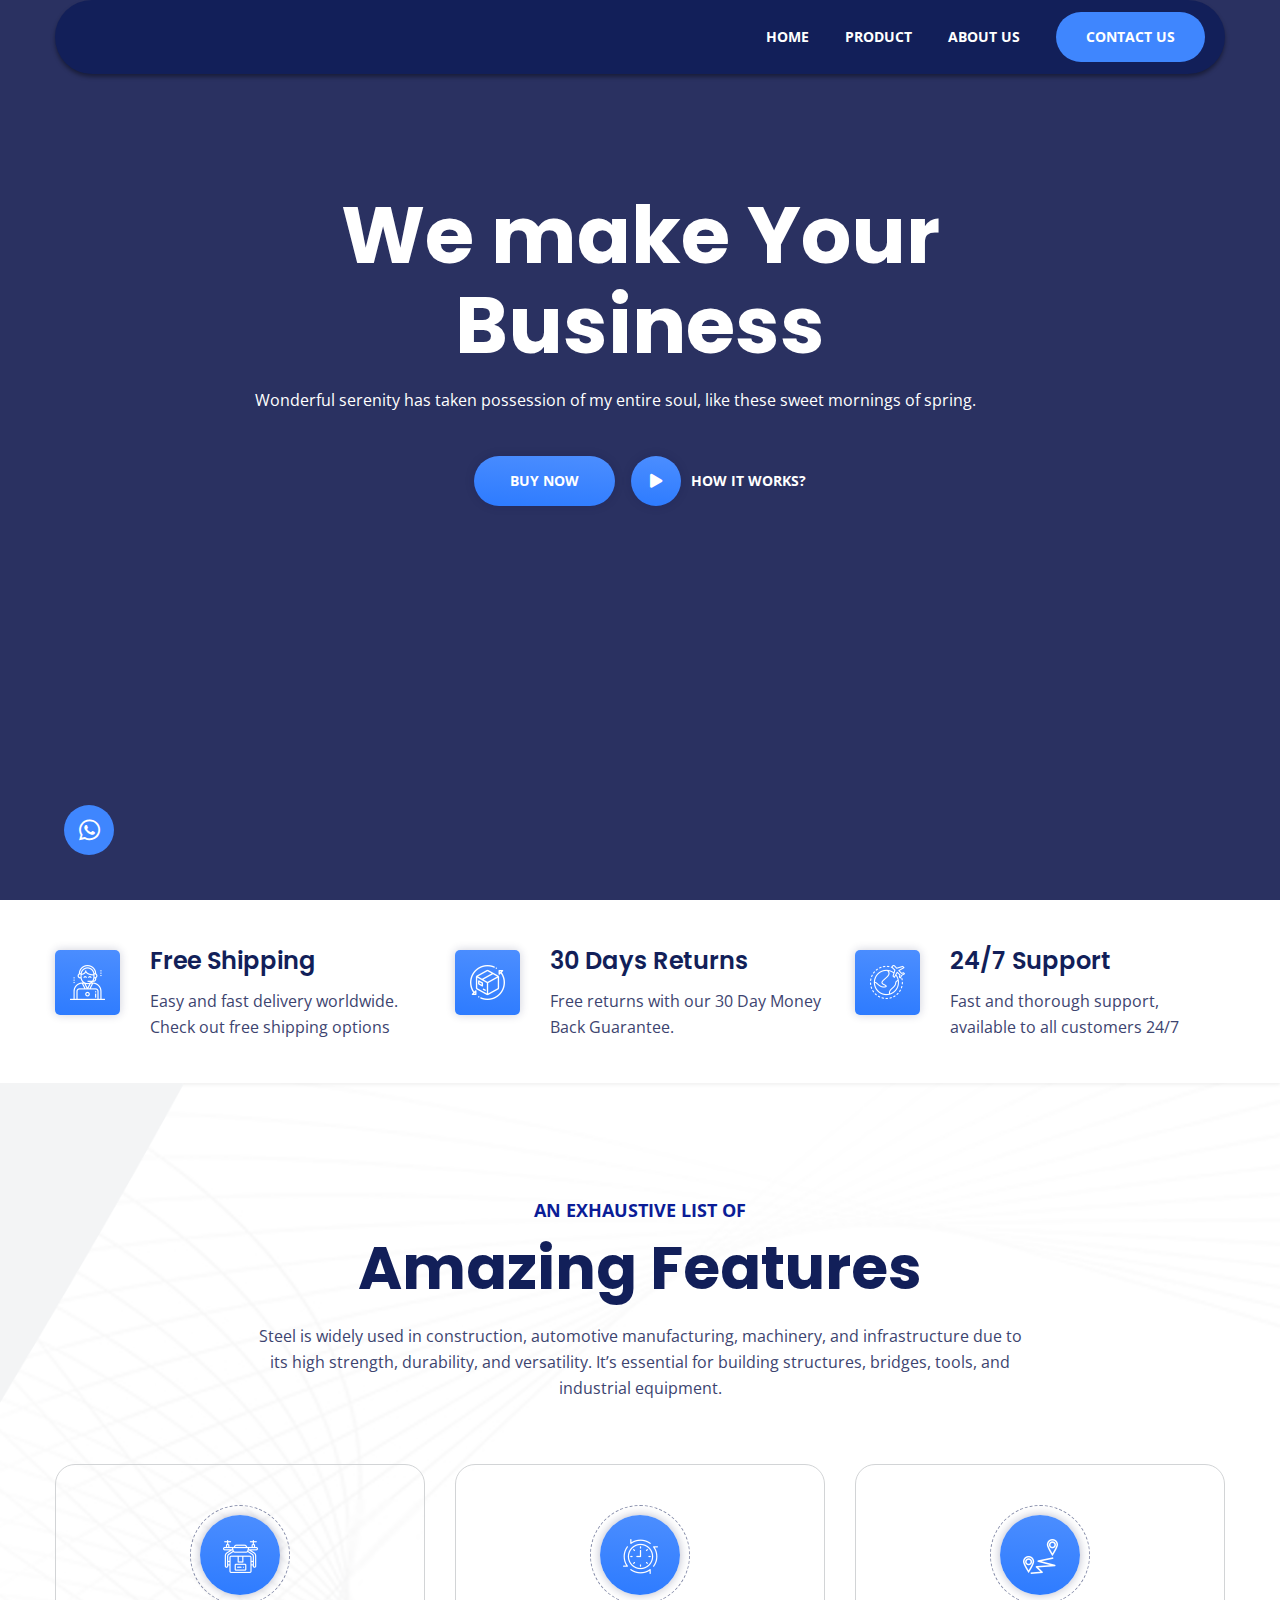
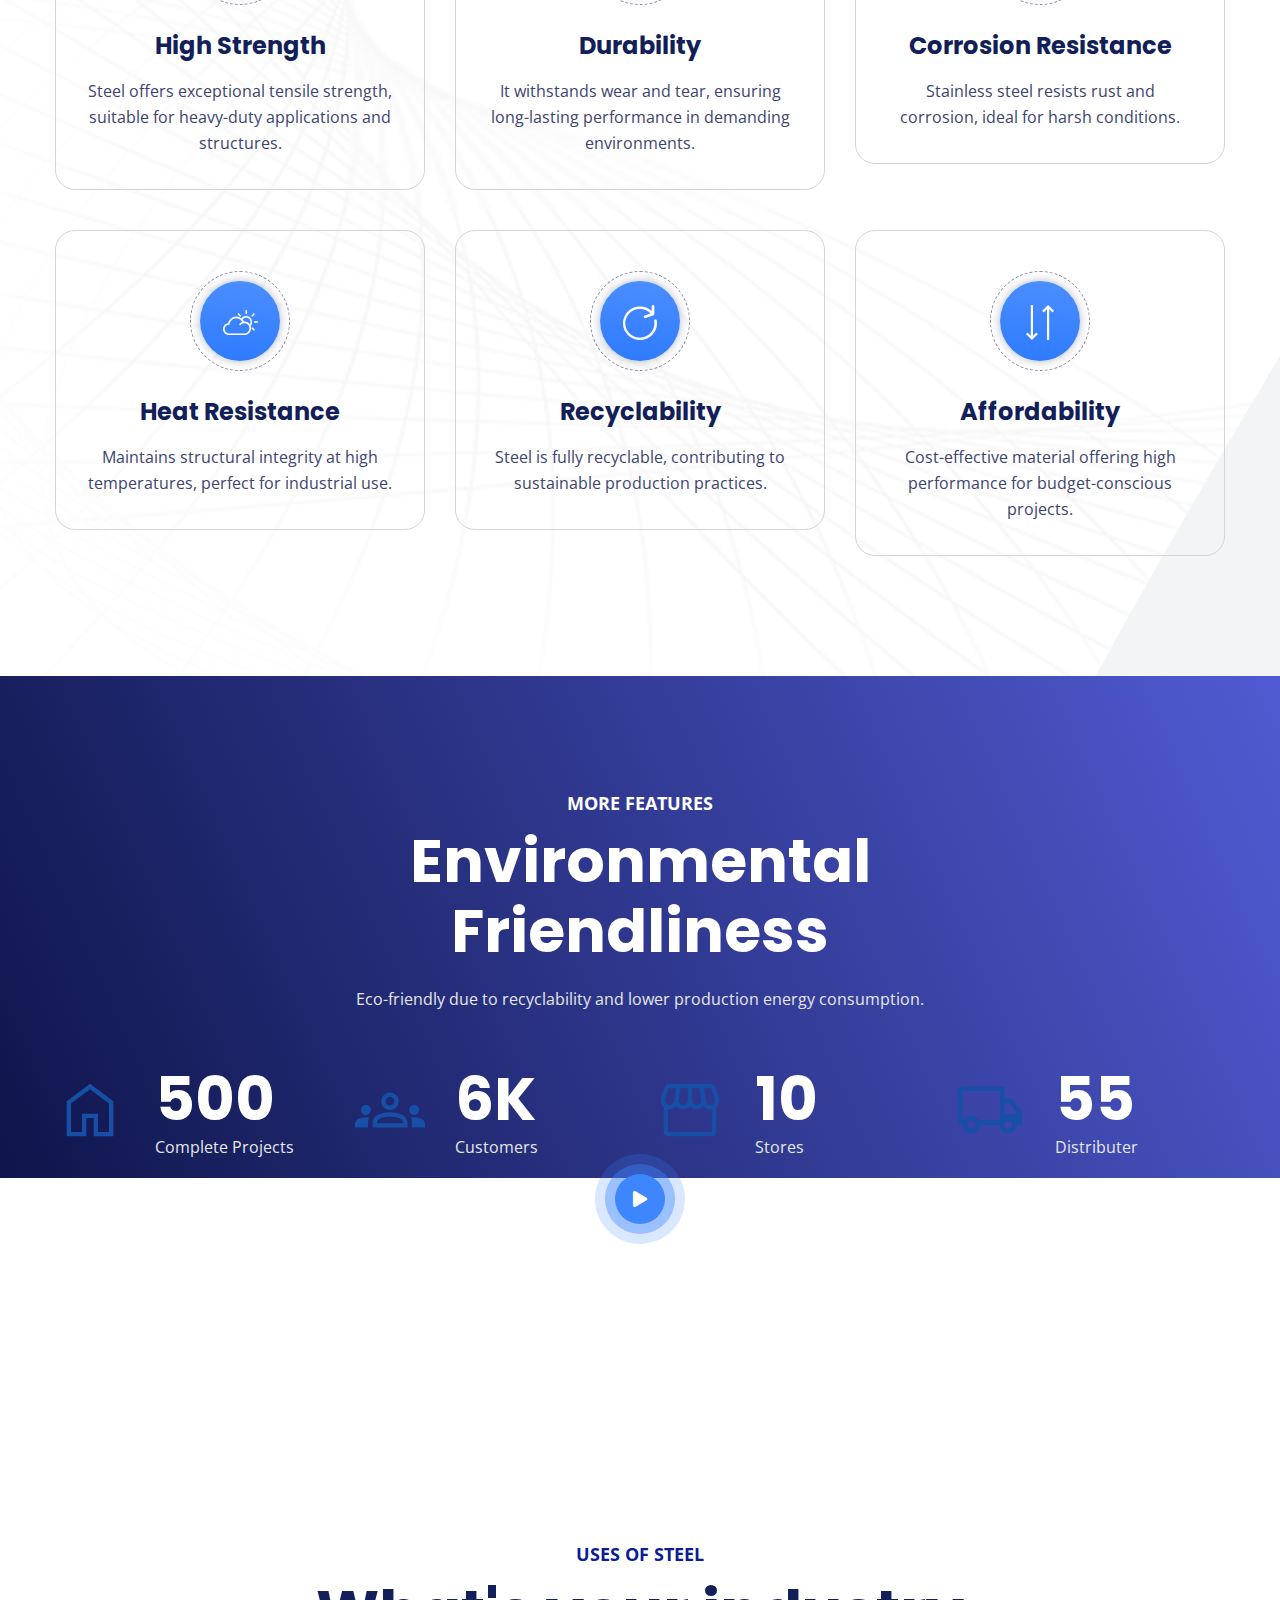
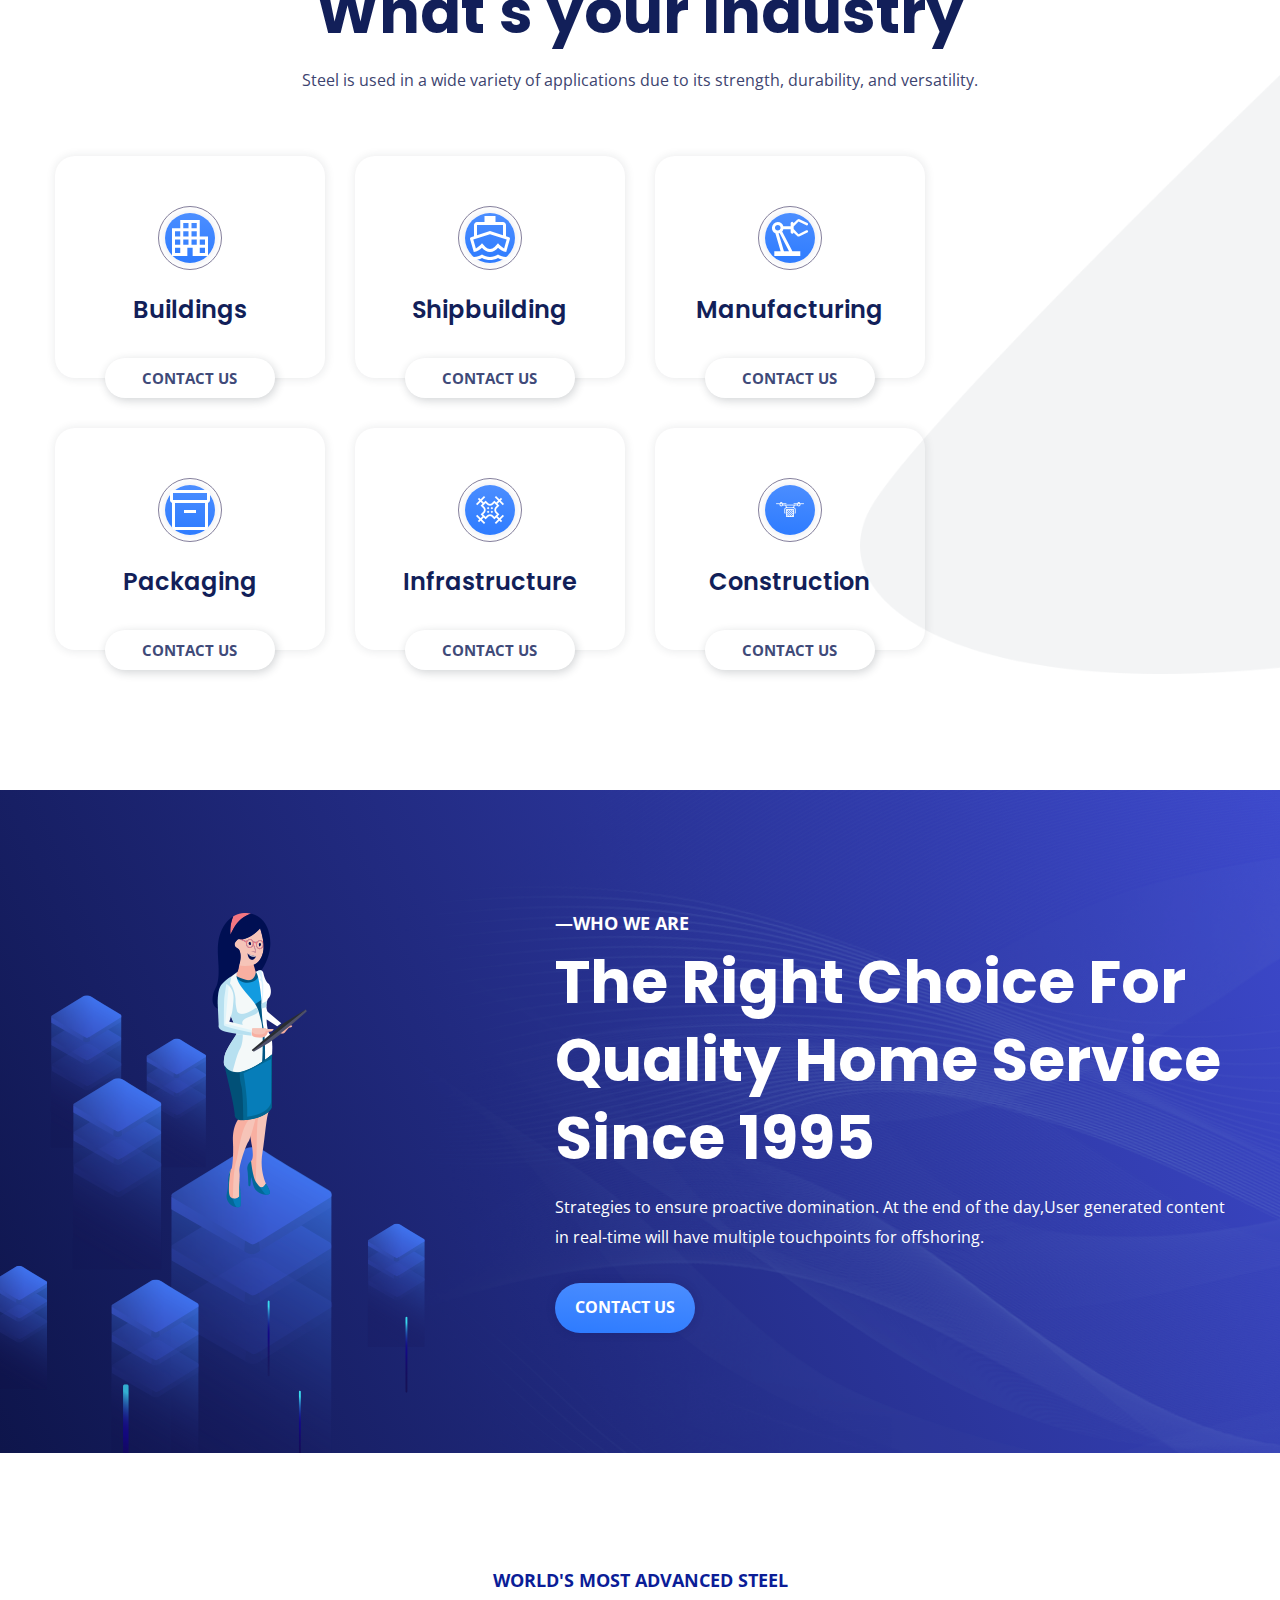
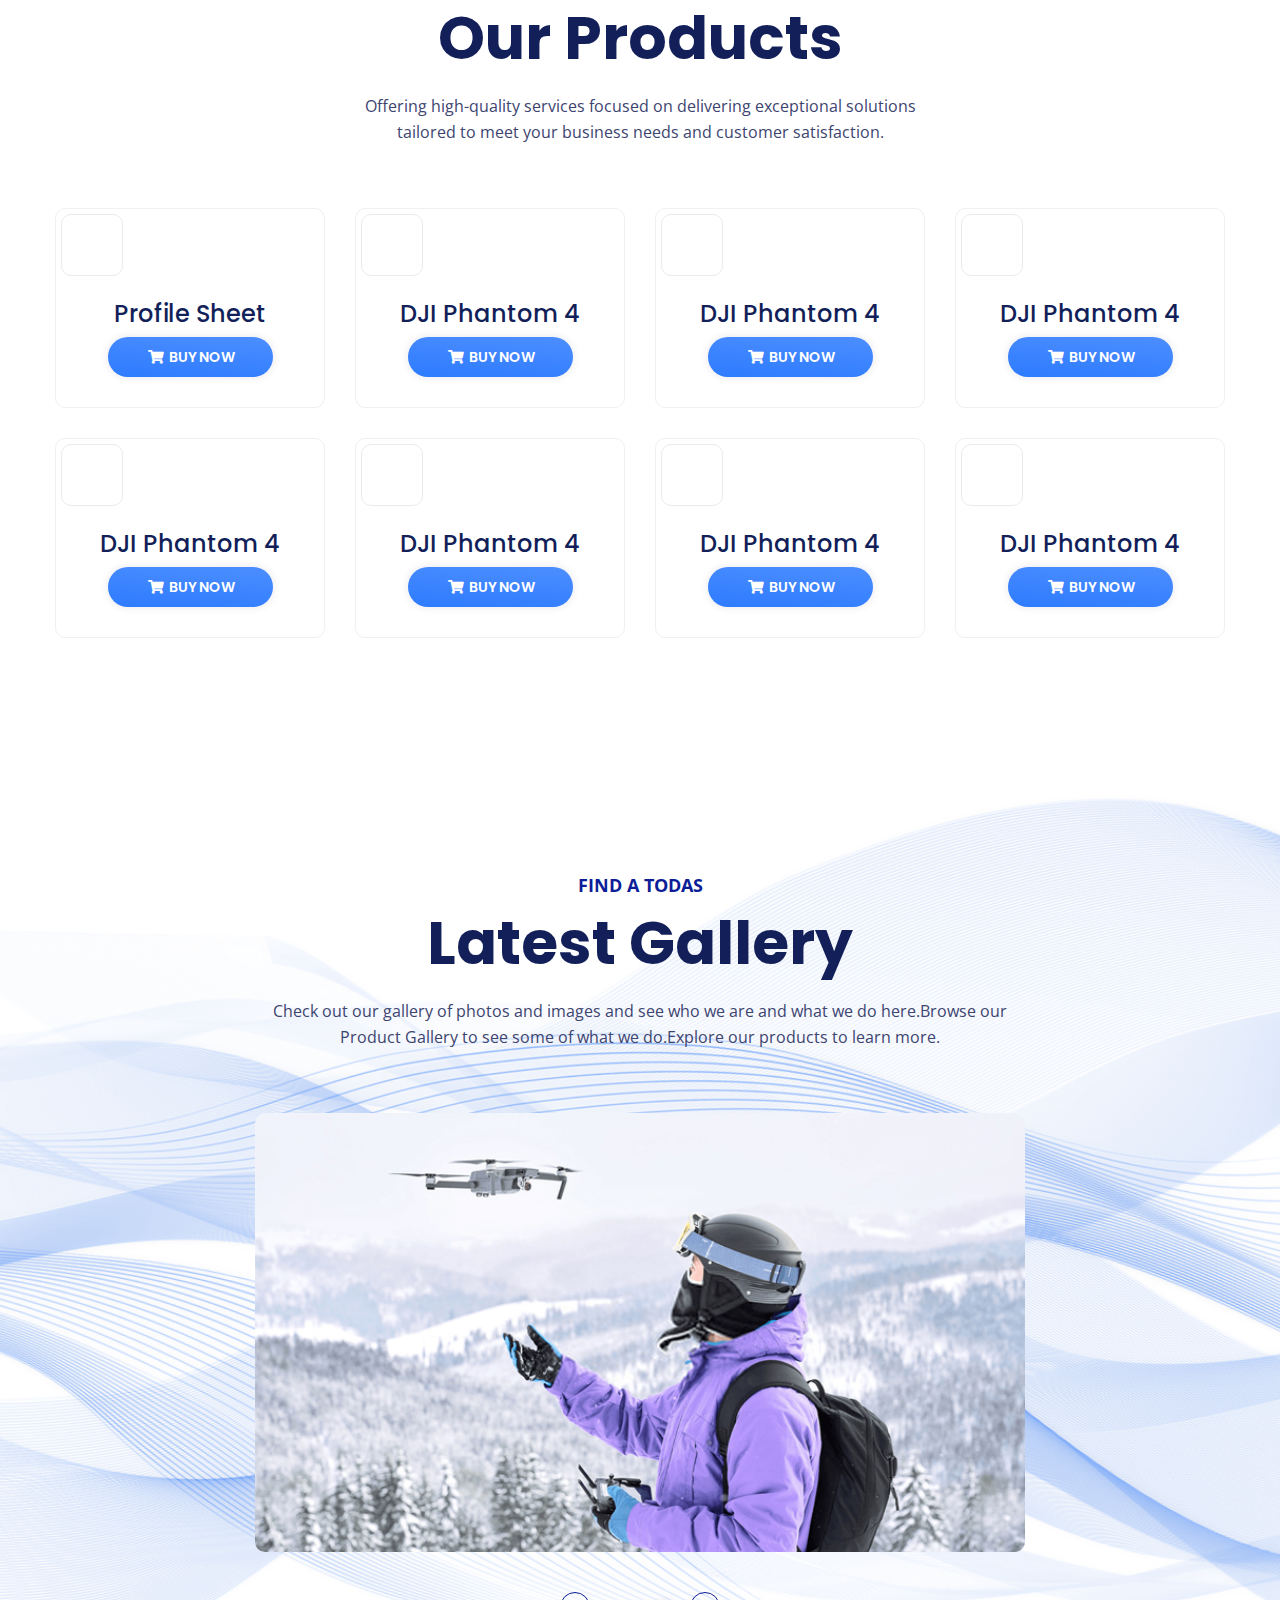
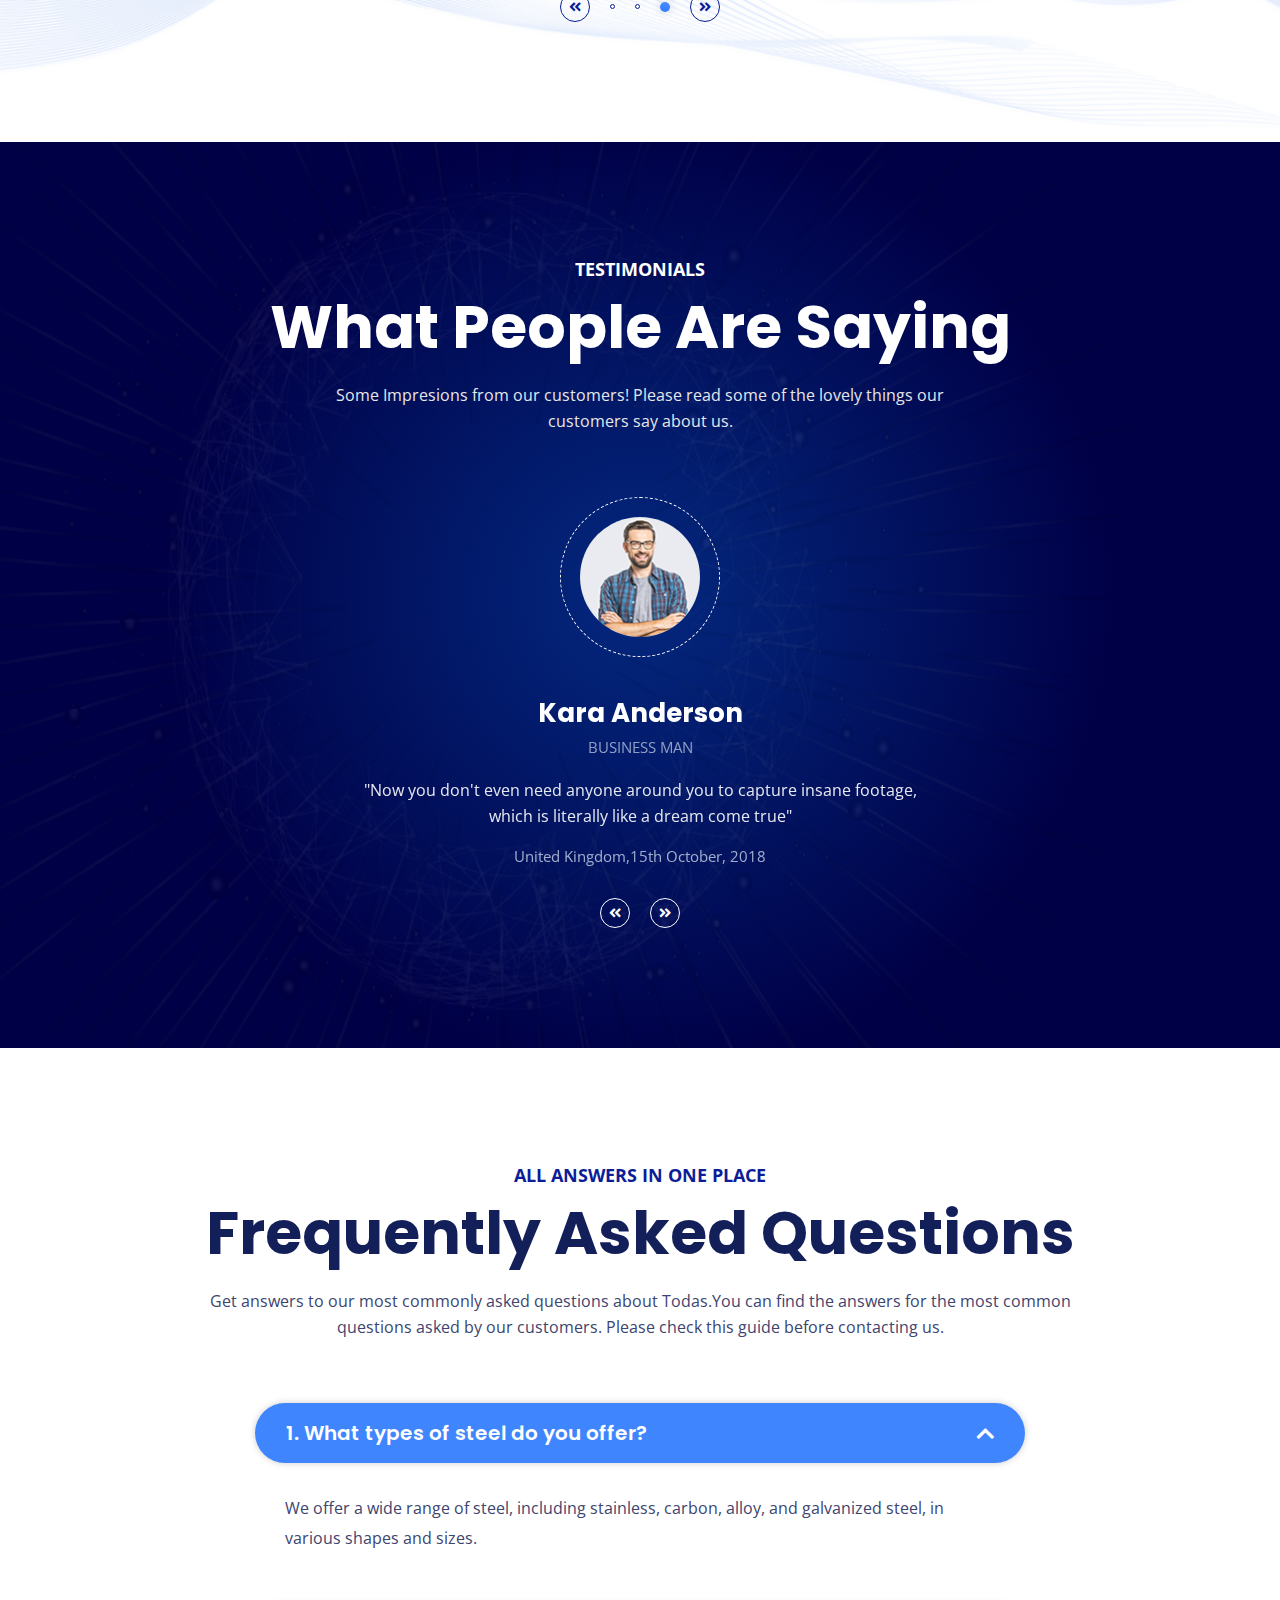
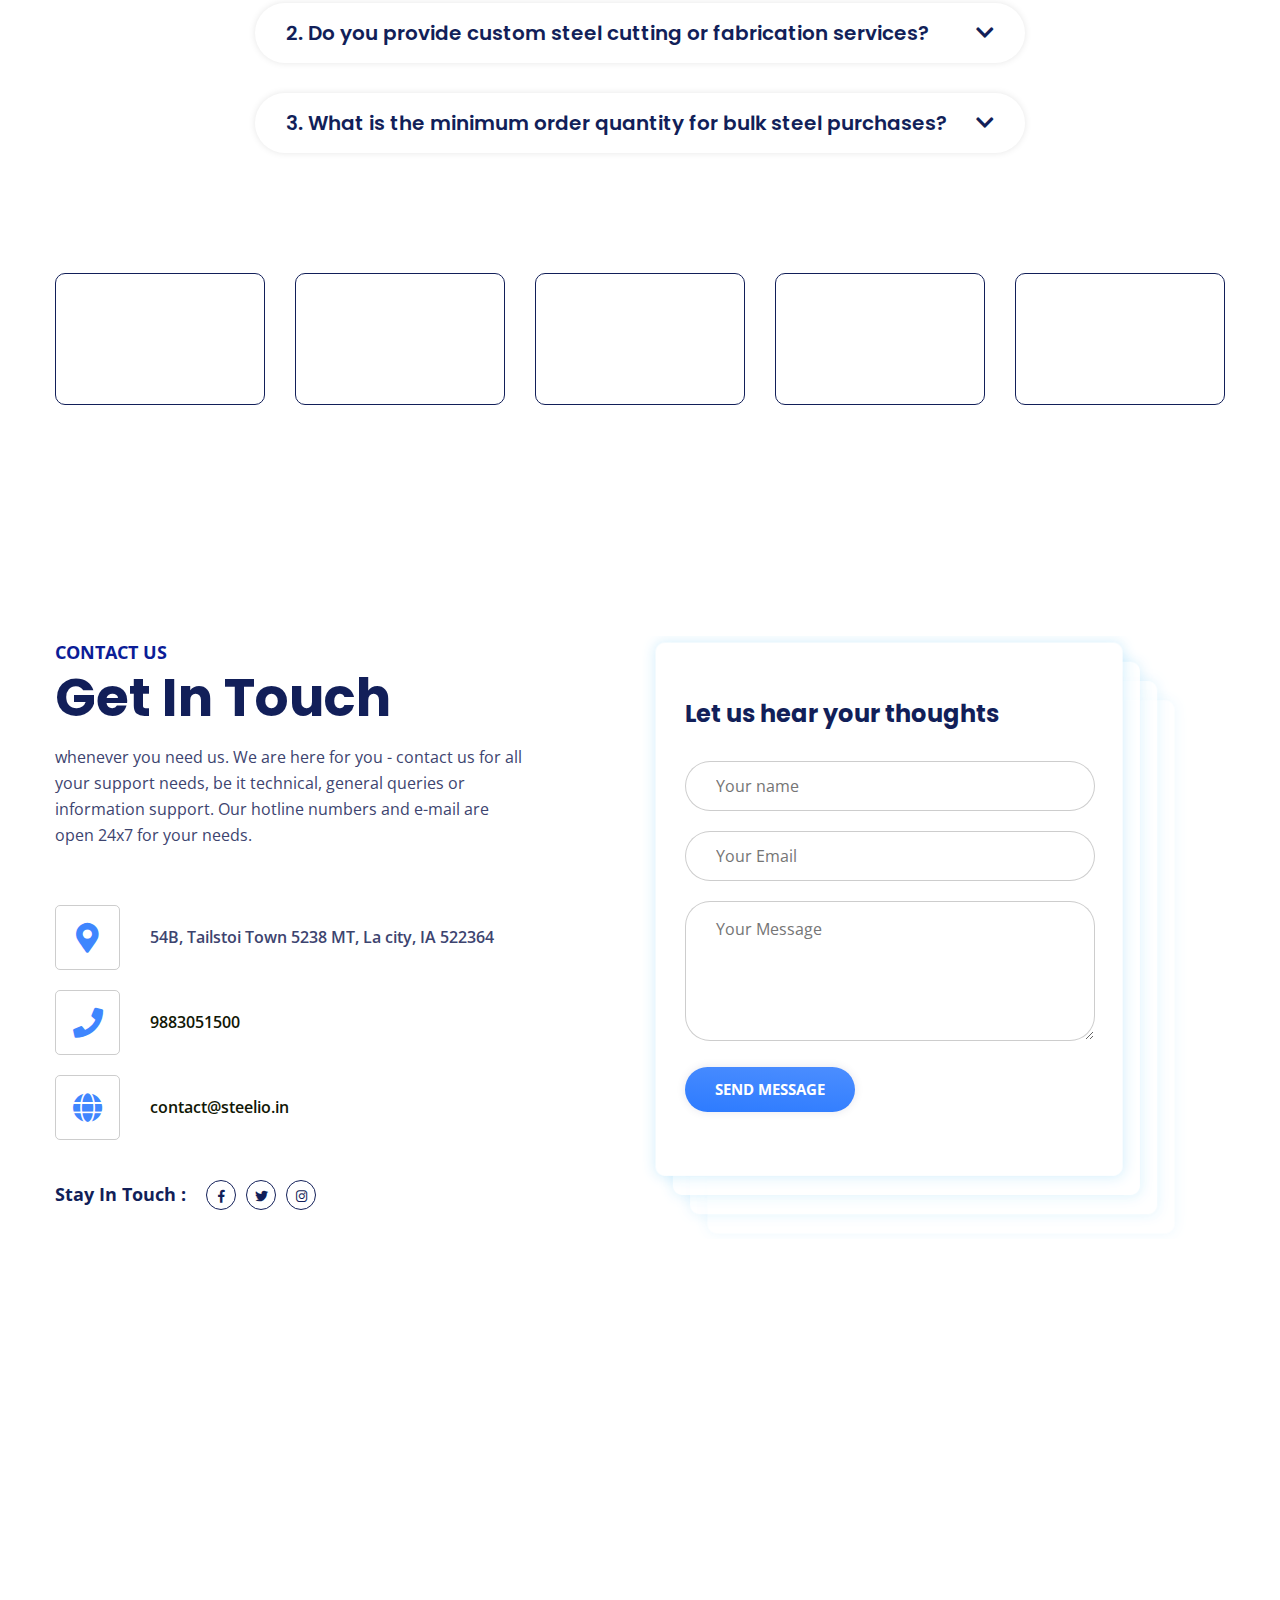
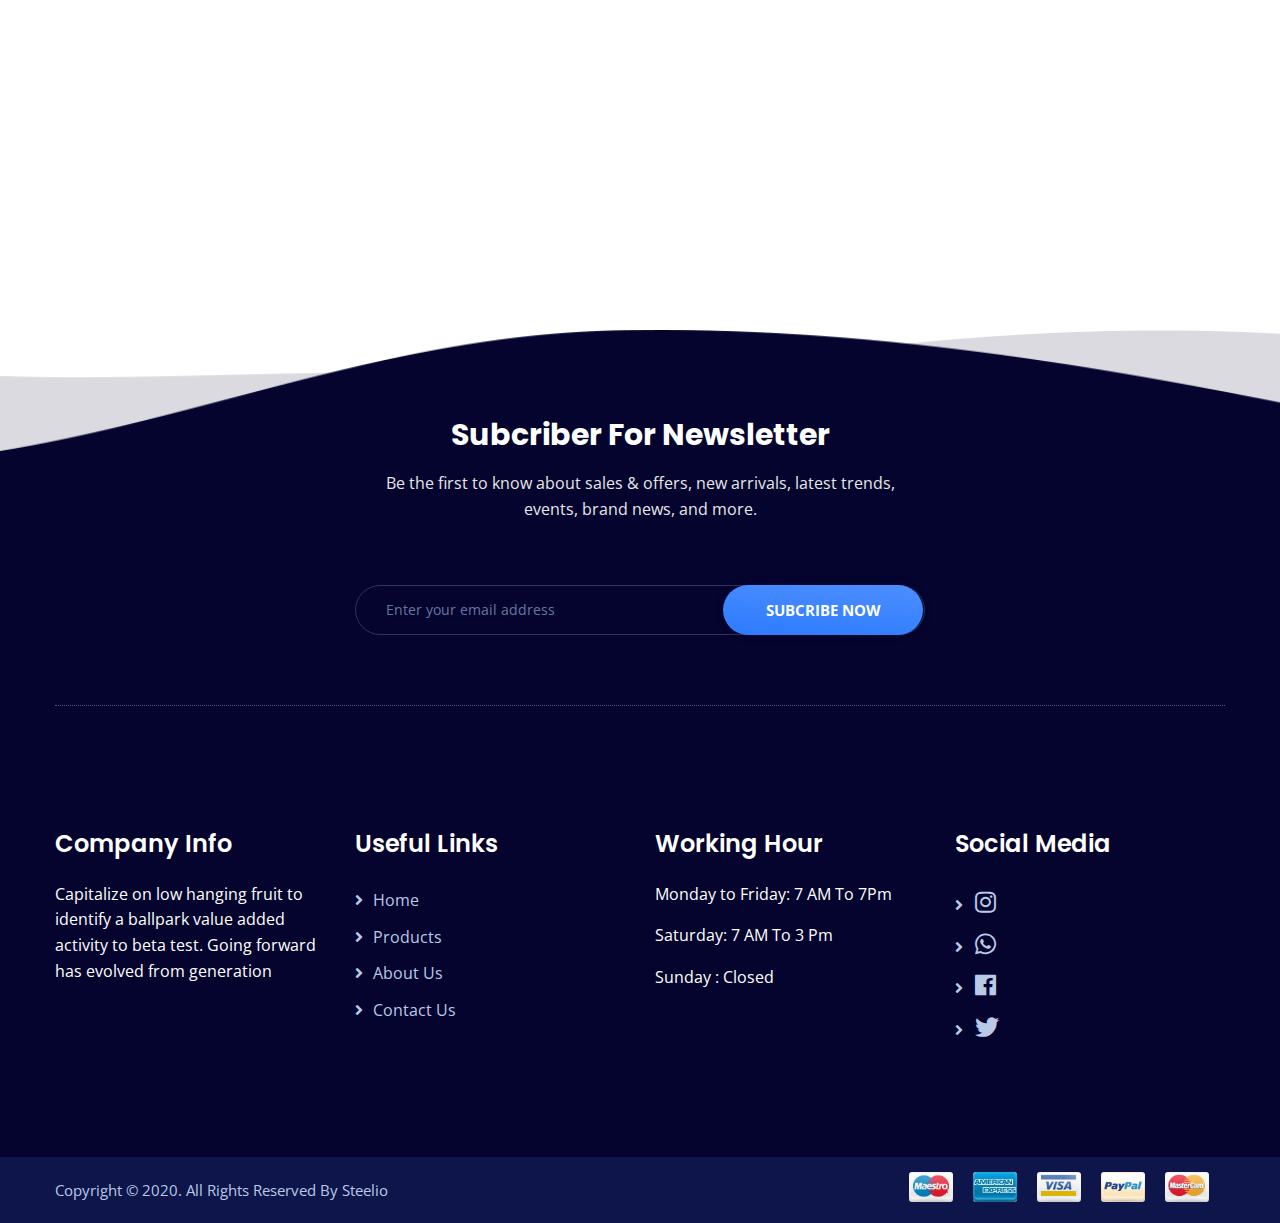
==== index.html @ e1b1fe07 "done" ====
<!DOCTYPE html>
<html lang="zxx">
    
 <head>
        <meta http-equiv="Content-Type" content="text/html; charset=UTF-8">
        <meta http-equiv="X-UA-Compatible" content="IE=edge" />
        <meta http-equiv="X-UA-Compatible" content="ie=edge">
        <meta name="viewport" content="width=device-width, initial-scale=1.0">
        <title> Steelio || Home</title>
        <link rel="shortcut icon" href="./assets/logo/fevi.jpg" >
        <!-- bootstrap -->
        <link rel="stylesheet" href="assets/css/bootstrap.min.css">
        <!-- fontawesome icon  -->
        <link rel="stylesheet" href="assets/css/fontawesome.min.css">
        <!-- flaticon css -->
        <link rel="stylesheet" href="assets/fonts/flaticon.css">
        <!-- animate.css -->
        <link rel="stylesheet" href="assets/css/animate.css">
        <!-- Owl Carousel -->
        <link rel="stylesheet" href="assets/css/owl.carousel.min.css">
        <!-- magnific popup -->
        <link rel="stylesheet" href="assets/css/magnific-popup.css">
        <!-- vector map css -->
        <link rel="stylesheet" href="assets/css/jquery-jvectormap-2.0.3.css">
        <!-- stylesheet -->
        <link rel="stylesheet" href="assets/css/style.css">
        <!-- responsive -->
        <link rel="stylesheet" href="assets/css/responsive.css">
    </head>

    <body>

        <!-- back to top button begin -->
        <div class="back-to-top-button">
            <button>
                <i class="fas fa-level-up-alt"></i>
            </button>
        </div>
        <!-- back to top button end -->

        <!-- preloader begin -->
        <div class="preloader">
            <img style="width: 270px;" src="https://steelio.in/wp-content/uploads/2023/08/steelio_png-01.png" alt="">
        </div>
        <!-- preloader end -->
        
         

        <!-- header begin -->
        <div class="header">
             
            <div class="container">
                <div class="header-bottom">
                    <div class="row">
                        <div class="col-xl-3 col-lg-2 d-xl-flex d-lg-flex align-items-center">
                            <div class="row">
                                <div class="col-xl-12 col-lg-12 col-6 d-xl-block d-lg-block d-flex align-items-center">
                                    <div class="logo">
                                        <a href="index.html">
                                            <img style="filter: brightness(0) invert(1);width: 170px;" src="https://steelio.in/wp-content/uploads/2023/08/steelio_png-01.png" alt="">
                                        </a>
                                    </div>
                                </div>
                                <div class="col-6 d-xl-none d-lg-none d-block">
                                    <button class="navbar-toggler" type="button" data-toggle="collapse" data-target="#navbarSupportedContent" aria-controls="navbarSupportedContent" aria-expanded="false" aria-label="Toggle navigation">
                                        <i class="fas fa-bars"></i>
                                    </button>
                                </div>
                            </div>
                        </div>
                        <div class="col-xl-9 col-lg-10">
                            <div class="main-menu">
                                <nav class="navbar navbar-expand-lg">
                                  
                                    <div class="collapse navbar-collapse" id="navbarSupportedContent">
                                        <ul class="navbar-nav ml-auto">
                                            <li class="nav-item">
                                                <a class="nav-link" href="./index.html">Home</a>
                                            </li>
                                            <li class="nav-item">
                                                <a class="nav-link" href="./product.html">Product</a>
                                            </li>
                                            <li class="nav-item">
                                                <a class="nav-link" href="about.html">About Us</a>
                                           
                                            
                                          
                                            <li class="nav-item buy-nows">
                                                <a class="nav-link buy-now" href="./contact.html">Contact Us</a>
                                            </li>
                                        </ul>
                                    </div>
                                </nav>
                            </div>
                        </div>
                    </div>
                </div>
            </div>
        </div>
        <!-- header end -->

        <!-- banner begin -->
        <div class="banner">
            <div class="container">
                <div class="row justify-content-xl-center justify-content-lg-center justify-content-center">
                    <div class="col-xl-8 col-lg-9 col-md-10">
                        <div class="banner-content">
                            <h1 style="text-align: center;">We make Your Business</h1>
                            <p>Wonderful serenity has taken possession of my entire soul, like these sweet mornings of spring.</p>
                            <div class="banner-buttons" style="justify-content: center;align-items: center;display: flex;">
                                <a class="banner-button">buy now</a>
                                <a href="https://www.youtube.com/watch?v=e8eSfqaaGXQ&amp;list=RDe8eSfqaaGXQ&amp;start_radio=1" class="mfp-iframe">
                                    <span class="icon banner-button">
                                        <i class="fas fa-play"></i>
                                    </span>
                                    <span class="text">how it works?</span>
                                </a>
                            </div>
                        </div>
                    </div>
                </div>
            </div>
        </div>
        <!-- banner end -->

        <!-- feature begin -->
        <div class="feature">
            <div class="container">
                <div class="row justify-content-center">
                    <div class="col-xl-4 col-lg-4 col-sm-6 col-md-4">
                        <div class="single-feature">
                            <div class="icon-box">
                                <div class="part-icon">
                                    <img src="assets/img/svg/feature-icon-1.png" alt="">
                                </div>
                            </div>
                            <div class="part-text">
                                <span class="title">Free Shipping</span>
                                <p>Easy and fast delivery worldwide.
                                    Check out free shipping options</p>
                            </div>
                        </div>
                    </div>
                    <div class="col-xl-4 col-lg-4 col-sm-6 col-md-4">
                        <div class="single-feature">
                            <div class="icon-box">
                                <div class="part-icon">
                                    <img src="assets/img/svg/feature-icon-2.png" alt="">
                                </div>
                            </div>
                            <div class="part-text">
                                <span class="title">30 Days Returns</span>
                                <p>Free returns with our 30 Day 
                                    Money Back Guarantee.</p>
                            </div>
                        </div>
                    </div>
                    <div class="col-xl-4 col-lg-4 col-sm-6 col-md-4">
                        <div class="single-feature">
                            <div class="icon-box">
                                <div class="part-icon">
                                    <img src="assets/img/svg/feature-icon-3.png" alt="">
                                </div>
                            </div>
                            <div class="part-text">
                                <span class="title">24/7 Support</span>
                                <p>Fast and thorough support, 
                                    available to all customers 24/7</p>
                            </div>
                        </div>
                    </div>
                </div>
            </div>
        </div>
        <!-- feature end -->

        <!-- amazing feature begin -->
        <div class="amazing-feature">
            <img class="af-shape-1" src="assets/img/svg/amazing-feature-shape.png" alt="">
            <img class="af-shape-2" src="assets/img/svg/amazing-feature-shape.png" alt="">
            <div class="container">
                <div class="row justify-content-center">
                    <div class="col-xl-8 col-lg-9 col-md-9">
                        <div class="section-title">
                            <span class="subtitle">An Exhaustive List of</span>
                            <h2>Amazing Features</h2>
                            <p>Steel is widely used in construction, automotive manufacturing, machinery, and infrastructure due to its high strength, durability, and versatility. It’s essential for building structures, bridges, tools, and industrial equipment.</p>
                        </div>
                    </div>
                </div>
                <div class="row">
                    <div class="col-xl-4 col-lg-6 col-sm-6">
                        <div class="single-feature">
                            <div class="part-icon">
                                <img src="assets/img/svg/feature-icon-4.png" alt="">
                            </div>
                            <div class="part-text">
                                <span class="title">High Strength</span>
                                <p>Steel offers exceptional tensile strength, suitable for heavy-duty applications and structures.

                                </p>
                            </div>
                        </div>
                    </div>
                    <div class="col-xl-4 col-lg-6 col-sm-6">
                        <div class="single-feature">
                            <div class="part-icon">
                                <img src="assets/img/svg/feature-icon-5.png" alt="">
                            </div>
                            <div class="part-text">
                                <span class="title">Durability</span>
                                <p>It withstands wear and tear, ensuring long-lasting performance in demanding environments.

                                </p>
                            </div>
                        </div>
                    </div>
                    <div class="col-xl-4 col-lg-6 col-sm-6">
                        <div class="single-feature">
                            <div class="part-icon">
                                <img src="assets/img/svg/feature-icon-6.png" alt="">
                            </div>
                            <div class="part-text">
                                <span class="title">Corrosion Resistance</span>
                                <p>Stainless steel resists rust and corrosion, ideal for harsh conditions.

                                </p>
                            </div>
                        </div>
                    </div>
                    <div class="col-xl-4 col-lg-6 col-sm-6">
                        <div class="single-feature">
                            <div class="part-icon">
                                <img src="assets/img/svg/feature-icon-7.png" alt="">
                            </div>
                            <div class="part-text">
                                <span class="title">Heat Resistance
                                </span>
                                <p>Maintains structural integrity at high temperatures, perfect for industrial use.

                                </p>
                            </div>
                        </div>
                    </div>
                    <div class="col-xl-4 col-lg-6 col-sm-6">
                        <div class="single-feature">
                            <div class="part-icon">
                                <img src="assets/img/svg/feature-icon-8.png" alt="">
                            </div>
                            <div class="part-text">
                                <span class="title">Recyclability
                                </span>
                                <p>Steel is fully recyclable, contributing to sustainable production practices.

                                </p>
                            </div>
                        </div>
                    </div>
                    <div class="col-xl-4 col-lg-6 col-sm-6">
                        <div class="single-feature">
                            <div class="part-icon">
                                <img src="assets/img/svg/feature-icon-9.png" alt="">
                            </div>
                            <div class="part-text">
                                <span class="title">Affordability
                                </span>
                                <p>Cost-effective material offering high performance for budget-conscious projects.


                                </p>
                            </div>
                        </div>
                    </div>
                </div>
            </div>
        </div>
        <!-- amazing feature end -->

        <!-- power of x8 begin -->
        <div class="power-of-x8">
            <div class="container">
                <div class="row justify-content-center">
                    <div class="col-xl-6 col-lg-6 col-sm-10 col-md-8">
                        <div class="section-title section-title-2">
                            <span class="subtitle">More Features</span>
                            <h2>Environmental Friendliness</h2>
                            <p>Eco-friendly due to recyclability and lower production energy consumption.</p>
                        </div>
                    </div>
                </div>
                <div class="row">
                    <div class="col-xl-3 col-lg-3 col-sm-6">
                        <div class="single-feature">
                            <div class="icon-box" style="padding-right: 20px;">
                                <div class="part-icon">
                                    <svg xmlns="http://www.w3.org/2000/svg" height="70px" viewBox="0 -960 960 960" width="70px" fill="#174ea6"><path d="M220-180h150v-250h220v250h150v-390L480-765 220-570v390Zm-60 60v-480l320-240 320 240v480H530v-250H430v250H160Zm320-353Z"/></svg>
                                </div>
                            </div>
                            <div class="part-text">
                                <span class="number counter">500</span>
                                <p>Complete Projects</p>
                            </div>
                        </div>
                    </div>
                    <div class="col-xl-3 col-lg-3 col-sm-6">
                        <div class="single-feature">
                            <div class="icon-box" style="padding-right: 20px;">
                                <div class="part-icon" >
                                    <svg xmlns="http://www.w3.org/2000/svg" height="70px" viewBox="0 -960 960 960" width="70px" fill="#174ea6"><path d="M0-240v-53q0-38.57 41.5-62.78Q83-380 150.38-380q12.16 0 23.39.5t22.23 2.15q-8 17.35-12 35.17-4 17.81-4 37.18v65H0Zm240 0v-65q0-32 17.5-58.5T307-410q32-20 76.5-30t96.5-10q53 0 97.5 10t76.5 30q32 20 49 46.5t17 58.5v65H240Zm540 0v-65q0-19.86-3.5-37.43T765-377.27q11-1.73 22.17-2.23 11.17-.5 22.83-.5 67.5 0 108.75 23.77T960-293v53H780Zm-480-60h360v-6q0-37-50.5-60.5T480-390q-79 0-129.5 23.5T300-305v5ZM149.57-410q-28.57 0-49.07-20.56Q80-451.13 80-480q0-29 20.56-49.5Q121.13-550 150-550q29 0 49.5 20.5t20.5 49.93q0 28.57-20.5 49.07T149.57-410Zm660 0q-28.57 0-49.07-20.56Q740-451.13 740-480q0-29 20.56-49.5Q781.13-550 810-550q29 0 49.5 20.5t20.5 49.93q0 28.57-20.5 49.07T809.57-410ZM480-480q-50 0-85-35t-35-85q0-51 35-85.5t85-34.5q51 0 85.5 34.5T600-600q0 50-34.5 85T480-480Zm.35-60Q506-540 523-557.35t17-43Q540-626 522.85-643t-42.5-17q-25.35 0-42.85 17.15t-17.5 42.5q0 25.35 17.35 42.85t43 17.5ZM480-300Zm0-300Z"/></svg>
                                </div>
                            </div>
                            <div class="part-text">
                                <span class="number"><span class="counter">6</span>K</span>
                                <p>Customers</p>
                            </div>
                        </div>
                    </div>
                    <div class="col-xl-3 col-lg-3 col-sm-6">
                        <div class="single-feature">
                            <div class="icon-box" style="padding-right: 20px;">
                                <div class="part-icon">
                                    <svg xmlns="http://www.w3.org/2000/svg" height="70px" viewBox="0 -960 960 960" width="70px" fill="#174ea6"><path d="M840-519v339q0 24-18 42t-42 18H179q-24 0-42-18t-18-42v-339q-28-24-37-59t2-70l43-135q8-27 28-42t46-15h553q28 0 49 15.5t29 41.5l44 135q11 35 1.5 70T840-519Zm-270-31q29 0 49-19t16-46l-25-165H510v165q0 26 17 45.5t43 19.5Zm-187 0q28 0 47.5-19t19.5-46v-165H350l-25 165q-4 26 14 45.5t44 19.5Zm-182 0q24 0 41.5-16.5T263-607l26-173H189l-46 146q-10 31 8 57.5t50 26.5Zm557 0q32 0 50.5-26t8.5-58l-46-146H671l26 173q3 24 20.5 40.5T758-550ZM179-180h601v-311q1 1-6.5 1H758q-25 0-47.5-10.5T666-533q-16 20-40 31.5T573-490q-30 0-51.5-8.5T480-527q-15 18-38 27.5t-52 9.5q-31 0-55-11t-41-32q-24 21-47 32t-46 11h-13.5q-6.5 0-8.5-1v311Zm601 0H179h601Z"/></svg>
                                </div>
                            </div>
                            <div class="part-text">
                                <span class="number counter">10</span>
                                <p>Stores</p>
                            </div>
                        </div>
                    </div>
                    <div class="col-xl-3 col-lg-3 col-sm-6">
                        <div class="single-feature">
                            <div class="icon-box" style="padding-right: 20px;">
                                <div class="part-icon">
                                    <svg xmlns="http://www.w3.org/2000/svg" height="70px" viewBox="0 -960 960 960" width="70px" fill="#174ea6"><path d="M224.12-161q-49.12 0-83.62-34.42Q106-229.83 106-279H40v-461q0-24 18-42t42-18h579v167h105l136 181v173h-71q0 49.17-34.38 83.58Q780.24-161 731.12-161t-83.62-34.42Q613-229.83 613-279H342q0 49-34.38 83.5t-83.5 34.5Zm-.12-60q24 0 41-17t17-41q0-24-17-41t-41-17q-24 0-41 17t-17 41q0 24 17 41t41 17ZM100-339h22q17-27 43.04-43t58-16q31.96 0 58.46 16.5T325-339h294v-401H100v401Zm631 118q24 0 41-17t17-41q0-24-17-41t-41-17q-24 0-41 17t-17 41q0 24 17 41t41 17Zm-52-204h186L754-573h-75v148ZM360-529Z"/></svg>
                                </div>
                            </div>
                            <div class="part-text">
                                <span class="number counter">55</span>
                                <p>Distributer</p>
                            </div>
                        </div>
                    </div>
                </div>
                <div class="row justify-content-center">
                    <div class="col-xl-10 col-lg-10">
                        <div class="part-video">
                            <img style="border-radius: 10px;opacity: 0.8;" src="https://worldofmetals.in/wp-content/uploads/2023/03/color-coated-sheet-1.jpg" alt="">
                            <a href="https://www.youtube.com/watch?v=e8eSfqaaGXQ&amp;list=RDe8eSfqaaGXQ&amp;start_radio=1" class="mfp-iframe play-button">
                                <i class="fas fa-play"></i>
                            </a>
                        </div>
                    </div>
                </div>
            </div>
        </div>
        <!-- power of x8 end -->

        <!-- industry feature begin -->
        <div class="industry-feature">
            <img class="i-feature-shape" src="assets/img/svg/x8-feature-shape.png" alt="">
            <div class="container">
                <div class="row justify-content-center">
                    <div class="col-xl-8 col-lg-8 col-md-9">
                        <div class="section-title">
                            <span class="subtitle">Uses Of Steel</span>
                            <h2>What's your industry</h2>
                            <p>Steel is used in a wide variety of applications due to its strength, durability, and versatility. </p>
                        </div>
                    </div>
                </div>
                <div class="row">
                    <div class="col-xl-9 col-lg-12">
                        <div class="i-features">
                            <div class="row">
                                <div class="col-xl-4 col-lg-4 col-sm-6">
                                    <div class="single-feature">
                                        <div class="hover-effect"></div>
                                        <div class="part-icon">
                                            <svg xmlns="http://www.w3.org/2000/svg" height="48px" viewBox="0 -960 960 960" width="48px" fill="#FFFFFF"><path d="M120-120v-555h165v-165h390v330h165v390H533v-165H427v165H120Zm60-60h105v-105H180v105Zm0-165h105v-105H180v105Zm0-165h105v-105H180v105Zm165 165h105v-105H345v105Zm0-165h105v-105H345v105Zm0-165h105v-105H345v105Zm165 330h105v-105H510v105Zm0-165h105v-105H510v105Zm0-165h105v-105H510v105Zm165 495h105v-105H675v105Zm0-165h105v-105H675v105Z"/></svg>
                                        </div>
                                        <div class="part-text">
                                            <span class="title">Buildings</span>
                                        </div>
                                        <a href="./contact.html">Contact Us</a>
                                    </div>
                                </div>
                                <div class="col-xl-4 col-lg-4 col-sm-6">
                                    <div class="single-feature">
                                        <div class="hover-effect"></div>
                                        <div class="part-icon">
                                            <svg xmlns="http://www.w3.org/2000/svg" height="48px" viewBox="0 -960 960 960" width="48px" fill="#FFFFFF"><path d="M480-408ZM156-200 82-457q-4-12 1.5-23.5T101-496l59-20v-224q0-25 17.5-42t42.5-18h150v-120h220v120h150q24.75 0 42.38 17.62Q800-764.75 800-740v225l60 19q11 4 16.5 15t1.5 23l-74 258q-48-5-89.5-29T641-286q-32 36-72.68 61-40.69 25-88.32 25-47.63 0-88.32-25Q351-250 319-286q-32 33-73.5 57T156-200ZM80-40v-60h80q42 0 83-13t77-37q36 24 77 36t83 12q42 0 83-12t77-36q36 24 77 37t83 13h80v60h-80q-41 0-81-10.5T640-81q-39 20-80 30.5T480-40q-39 0-80-10.5T320-81q-39 20-78.8 30.5T159.6-40H80Zm140-495 260-84 260 85v-206H220v205Zm259.5 275q51.5 0 91.5-41t69-76q25 30 55.5 58.5T762-269l51-179-333-108-334 108 52 177q35-19 66.5-47.5T320-377q30 36 69 76.5t90.5 40.5Z"/></svg>
                                        </div>
                                        <div class="part-text">
                                            <span class="title">Shipbuilding</span>
                                        </div>
                                        <a href="./contact.html">Contact Us</a>
                                    </div>
                                </div>
                                <div class="col-xl-4 col-lg-4 col-sm-6">
                                    <div class="single-feature">
                                        <div class="hover-effect"></div>
                                        <div class="part-icon">
                                            <svg xmlns="http://www.w3.org/2000/svg" height="48px" viewBox="0 -960 960 960" width="48px" fill="#FFFFFF"><path d="M166-120v-94h127L187-576q-32-15-50-40.5T119-684q0-47 34.5-81.5T235-800q44 0 73 23.5t39 62.5h146v-59q0-12 9-21t21-9q11 0 18.5 8.5T549-775l75-72q8-8 20.5-10.5T670-854l158 76q9 5 12.5 14t-1.5 19q-5 10-14.5 12t-18.5-3l-155-75-98 99v52l98 103 155-76q10-5 19-2.5t14 12.5q5 10 1.5 20T827-588l-153 72q-14 7-27 6.5T624-520l-75-72q0 14-7.5 21t-18.5 7q-12 0-21-9t-9-21v-60H345q0 12-6.5 24.5T323-609l205 395h158v94H166Zm69-508q24 0 40-16t16-40q0-24-16-40t-40-16q-24 0-40 16t-16 40q0 24 16 40t40 16Zm124 414h102L272-581q-3 2-10 4t-11 3l108 360Zm102 0Z"/></svg>
                                        </div>
                                        <div class="part-text">
                                            <span class="title">Manufacturing</span>
                                        </div>
                                        <a href="./contact.html">Contact Us</a>
                                    </div>
                                </div>
                                <div class="col-xl-4 col-lg-4 col-sm-6">
                                    <div class="single-feature">
                                        <div class="hover-effect"></div>
                                        <div class="part-icon">
                                            <svg xmlns="http://www.w3.org/2000/svg" height="48px" viewBox="0 -960 960 960" width="48px" fill="#FFFFFF"><path d="M180-80q-24.75 0-42.37-17.63Q120-115.25 120-140v-483q-17-6-28.5-21.39T80-680v-140q0-24.75 17.63-42.38Q115.25-880 140-880h680q24.75 0 42.38 17.62Q880-844.75 880-820v140q0 20.22-11.5 35.61T840-623v483q0 24.75-17.62 42.37Q804.75-80 780-80H180Zm0-540v480h600v-480H180Zm-40-60h680v-140H140v140Zm220 260h240v-60H360v60Zm120 40Z"/></svg>
                                         </div>
                                        <div class="part-text">
                                            <span class="title">Packaging</span>
                                        </div>
                                        <a href="./contact.html">Contact Us</a>
                                    </div>
                                </div>
                                <div class="col-xl-4 col-lg-4 col-sm-6">
                                    <div class="single-feature">
                                        <div class="hover-effect"></div>
                                        <div class="part-icon">
                                            <img src="assets/img/svg/industry-icon-5.png" alt="">
                                        </div>
                                        <div class="part-text">
                                            <span class="title">Infrastructure</span>
                                        </div>
                                        <a href="./contact.html">Contact Us</a>
                                    </div>
                                </div>
                                <div class="col-xl-4 col-lg-4 col-sm-6">
                                    <div class="single-feature">
                                        <div class="hover-effect"></div>
                                        <div class="part-icon">
                                            <img src="assets/img/svg/industry-icon-6.png" alt="">
                                        </div>
                                        <div class="part-text">
                                            <span class="title">Construction</span>
                                        </div>
                                        <a href="./contact.html">Contact Us</a>
                                    </div>
                                </div>
                            </div>
                        </div>
                    </div>
                    <div class="col-xl-3 col-lg-3 d-xl-flex d-lg-flex d-block align-items-center">
                        <div class="industry-drone">
                            <img src="https://www.pngplay.com/wp-content/uploads/8/Steel-PNG-Photo-Image.png" alt="">
                        </div>
                    </div>
                </div>
            </div>
        </div>
        <!-- industry feature end -->

        <!-- easy to use begin -->
        <div class="easy-to-begin">
            <div class="container">
                <div class="row justify-content-xl-between justify-content-lg-between justify-content-md-center">
                    <div class="col-xl-4 col-lg-4 d-xl-flex d-lg-flex d-block justify-content-end align-items-end">
                        <div class="part-img">
                            <img src="assets/img/svg/easy-to-use-img.png" alt="">
                            <img src="assets/img/svg/easy-to-use-img-2.png" style="display: none;" alt="">
                            <!-- <div class="circleBox">
                                <div class="circle">
                                    
                                </div>
                            </div> -->
                        </div>
                    </div>
                    <div class="col-xl-7 col-lg-7 col-md-10">
                        <div class="part-text">
                            <span class="subtitle">—WHO WE ARE                            </span>
                            <h3>The Right Choice For Quality Home Service Since 1995
                            </h3>
                            <p>Strategies to ensure proactive domination. At the end of the day,User generated content in real-time will have multiple touchpoints for offshoring.

                            </p>
                            <a href="" class="mfp-iframe play">
                                 
                                <span class="text" style="padding-left: 10px;">
                                    Contact Us
                                </span>
                            </a>
                        </div>
                    </div>
                </div>
            </div>
        </div>
        <!-- easy to use end -->

        <!-- product begin -->
        <div class="product" >
            <div class="container">
                <div class="row justify-content-center">
                    <div class="col-xl-6 col-lg-6 col-sm-10 col-md-8">
                        <div class="section-title">
                            <span class="subtitle">World's most advanced Steel</span>
                            <h2>Our Products</h2>
                            <p>Offering high-quality services focused on delivering exceptional solutions tailored to meet your business needs and customer satisfaction.
                            </p>
                        </div>
                    </div>
                </div>
               
                <div class="tab-content" id="myTabContent">
                    <div class="tab-pane fade show active" id="home" role="tabpanel" aria-labelledby="home-tab">
                        <!-- product 1st set -->
                        <div class="row">



                            <div class="col-xl-3 col-lg-3 col-sm-6">
                                <div class="single-product">
                                    <div class="part-img">
                                        <img src="https://png.pngtree.com/png-clipart/20231003/original/pngtree-sheet-metal-profile-type-modern-material-for-the-roof-of-houses-png-image_13230840.png" alt="">
                                         
                                        
                                    </div>
                                    <div class="part-text">
                                        <a >
                                            <span class="product-name">Profile Sheet</span>
                                        </a>
                                        <a href="https://api.whatsapp.com/send?phone=9883051500" class="buy-now-button">
                                            <i class="fas fa-shopping-cart"></i> buy now
                                        </a>
                                    </div>
                                </div>
                            </div>
                            <div class="col-xl-3 col-lg-3 col-sm-6">
                                <div class="single-product">
                                    <div class="part-img">
                                        <img src="https://www.pngplay.com/wp-content/uploads/8/Steel-Transparent-Images.png" alt="">
                                         
                                        
                                    </div>
                                    <div class="part-text">
                                        <a >
                                            <span class="product-name">DJI Phantom 4</span>
                                        </a>
                                         <a href="https://api.whatsapp.com/send?phone=9883051500" class="buy-now-button">
                                            <i class="fas fa-shopping-cart"></i> buy now
                                        </a>
                                    </div>
                                </div>
                            </div>
                            <div class="col-xl-3 col-lg-3 col-sm-6">
                                <div class="single-product">
                                    <div class="part-img">
                                        <img src="https://ar.galvanized-sheets.com/uploads/202230315/coil-201-stainless-steel37312702748.jpg" alt="">
                                         
                                        
                                    </div>
                                    <div class="part-text">
                                        <a >
                                            <span class="product-name">DJI Phantom 4</span>
                                        </a>
                                         <a href="https://api.whatsapp.com/send?phone=9883051500" class="buy-now-button">
                                            <i class="fas fa-shopping-cart"></i> buy now
                                        </a>
                                    </div>
                                </div>
                            </div>
                            <div class="col-xl-3 col-lg-3 col-sm-6">
                                <div class="single-product">
                                    <div class="part-img">
                                        <img src="https://www.skweldedmesh.com/wp-content/uploads/2023/11/MS-flat-structural-steel-products.png" alt="">
                                         
                                        
                                    </div>
                                    <div class="part-text">
                                        <a >
                                            <span class="product-name">DJI Phantom 4</span>
                                        </a>
                                         <a href="https://api.whatsapp.com/send?phone=9883051500" class="buy-now-button">
                                            <i class="fas fa-shopping-cart"></i> buy now
                                        </a>
                                    </div>
                                </div>
                            </div>
                            <div class="col-xl-3 col-lg-3 col-sm-6">
                                <div class="single-product">
                                    <div class="part-img">
                                        <img src="https://www.germantmx.com/wp-content/uploads/2021/08/slider-4-img-part.png" alt="">
                                         
                                        
                                    </div>
                                    <div class="part-text">
                                        <a >
                                            <span class="product-name">DJI Phantom 4</span>
                                        </a>
                                         <a href="https://api.whatsapp.com/send?phone=9883051500" class="buy-now-button">
                                            <i class="fas fa-shopping-cart"></i> buy now
                                        </a>
                                    </div>
                                </div>
                            </div>
                            <div class="col-xl-3 col-lg-3 col-sm-6">
                                <div class="single-product">
                                    <div class="part-img">
                                        <img src="https://www.ssgladstone.com.au/wp-content/uploads/2016/02/steel-support-products-Steel-supplies-gladstone.png" alt="">
                                         
                                        
                                    </div>
                                    <div class="part-text">
                                        <a >
                                            <span class="product-name">DJI Phantom 4</span>
                                        </a>
                                         <a href="https://api.whatsapp.com/send?phone=9883051500" class="buy-now-button">
                                            <i class="fas fa-shopping-cart"></i> buy now
                                        </a>
                                    </div>
                                </div>
                            </div>


                            <div class="col-xl-3 col-lg-3 col-sm-6">
                                <div class="single-product">
                                    <div class="part-img">
                                        <img src="https://primesteel.in/wp-content/uploads/2018/01/img2.png" alt="">
                                         
                                        
                                    </div>
                                    <div class="part-text">
                                        <a >
                                            <span class="product-name">DJI Phantom 4</span>
                                        </a>
                                         <a href="https://api.whatsapp.com/send?phone=9883051500" class="buy-now-button">
                                            <i class="fas fa-shopping-cart"></i> buy now
                                        </a>
                                    </div>
                                </div>
                            </div>
                            <div class="col-xl-3 col-lg-3 col-sm-6">
                                <div class="single-product">
                                    <div class="part-img">
                                        <img src="https://www.pngall.com/wp-content/uploads/2018/03/Steel-PNG-HD.png" alt="">
                                         
                                        
                                    </div>
                                    <div class="part-text">
                                        <a>
                                            <span class="product-name">DJI Phantom 4</span>
                                        </a>
                                         <a href="https://api.whatsapp.com/send?phone=9883051500" class="buy-now-button">
                                            <i class="fas fa-shopping-cart"></i> buy now
                                        </a>
                                    </div>
                                </div>
                            </div>
                            
                             
                        </div>
                        <!-- product 1st set -->
                    </div>
                     
                     
                </div>
            </div>
        </div>
        <!-- product end -->

      

        <!-- gallery begin -->
        <div class="gallery" >
            <div class="container">
                <div class="row justify-content-center">
                    <div class="col-xl-8 col-lg-8">
                        <div class="section-title">
                            <span class="subtitle">Find A Todas</span>
                            <h2>Latest Gallery</h2>
                            <p>Check out our gallery of photos and images and see who we are and what we do here.Browse our 
                                Product Gallery to see some of what we do.Explore our products to learn more.</p>
                        </div>
                    </div>
                </div>
                <div class="row justify-content-center">
                    <div class="col-xl-8 col-lg-8">
                        <div class="gallery-slider owl-carousel owl-theme">
                            <div class="single-img">
                                <img src="assets/img/gallery-single-1.jpg" alt="">
                            </div>
                            <div class="single-img">
                                <img src="assets/img/gallery-single-1.jpg" alt="">
                            </div>
                            <div class="single-img">
                                <img src="assets/img/gallery-single-1.jpg" alt="">
                            </div>
                        </div>
                    </div>
                </div>
            </div>
        </div>
        <!-- gallery end -->

        <!-- testimonial begin -->
        <div class="testimonial">
            <img src="assets/img/testimonial-bg.png" alt="" class="shape">
            <div class="container">
                <div class="row justify-content-center">
                    <div class="col-xl-8 col-lg-8 col-sm-10">
                        <div class="section-title section-title-2">
                            <span class="subtitle">Testimonials</span>
                            <h2>What People Are Saying</h2>
                            <p> Some Impresions from our customers! Please read some of the lovely things our<br/> 
                                customers say about us.</p>
                        </div>
                    </div>
                </div>
                <div class="row justify-content-center">
                    <div class="col-xl-6 col-lg-6 col-md-8">
                        <div class="testimonial-slider owl-carousel owl-theme">
                            <div class="single-testimonial">
                                <div class="part-pic">
                                    <img src="assets/img/testi-user-1.jpg" alt="">
                                </div>
                                <div class="part-text">
                                    <span class="name">Kara Anderson </span>
                                    <span class="profession">Business man</span>
                                    <p>"Now you don't even need anyone around you to capture insane footage, which is literally like a dream come true"</p>
                                    <span class="location">United Kingdom,15th October, 2018</span>
                                </div>
                            </div>
                            <div class="single-testimonial">
                                <div class="part-pic">
                                    <img src="assets/img/testi-user-1.jpg" alt="">
                                </div>
                                <div class="part-text">
                                    <span class="name">Kara Anderson </span>
                                    <span class="profession">Business man</span>
                                    <p>"Now you don't even need anyone around you to capture insane footage, which is literally like a dream come true"</p>
                                    <span class="location">United Kingdom,15th October, 2018</span>
                                </div>
                            </div>
                            <div class="single-testimonial">
                                <div class="part-pic">
                                    <img src="assets/img/testi-user-1.jpg" alt="">
                                </div>
                                <div class="part-text">
                                    <span class="name">Kara Anderson </span>
                                    <span class="profession">Business man</span>
                                    <p>"Now you don't even need anyone around you to capture insane footage, which is literally like a dream come true"</p>
                                    <span class="location">United Kingdom,15th October, 2018</span>
                                </div>
                            </div>
                        </div>
                    </div>
                </div>
            </div>
        </div>
        <!-- testimonial end -->

        <!-- faq begin -->
        <div class="faq" >
            <div class="container">
                <div class="row justify-content-center">
                    <div class="col-xl-9 col-lg-9">
                        <div class="section-title">
                            <span class="subtitle">All Answers In One PLace</span>
                            <h2>Frequently Asked Questions</h2>
                            <p>Get answers to our most commonly asked questions about Todas.You can find the 
                                answers for the most common questions asked by our customers.
                                Please check this guide before contacting us.</p>
                        </div>
                    </div>
                </div>
               
                <div class="tab-content" id="myTabContent2">
                    <div class="tab-pane fade show active" id="home2" role="tabpanel" aria-labelledby="home-tab2">
                        <div class="row justify-content-center">
                            <div class="col-xl-8 col-lg-8 col-md-9">
                                <div class="faq-content">
                                    <div class="accordion" id="accordionExample">
                                        <div class="card">
                                            <div class="card-header" id="headingOne">
                                                <h2 class="mb-0">
                                                    <button class="btn btn-link" type="button" data-toggle="collapse" data-target="#collapseOne" aria-expanded="true" aria-controls="collapseOne">
                                                        1. What types of steel do you offer?
                                                    </button>
                                                </h2>
                                            </div>
                                        
                                            <div id="collapseOne" class="collapse show" aria-labelledby="headingOne" data-parent="#accordionExample">
                                                <div class="card-body">
                                                    We offer a wide range of steel, including stainless, carbon, alloy, and galvanized steel, in various shapes and sizes.

                                                </div>
                                            </div>
                                        </div>
                                        <div class="card">
                                            <div class="card-header" id="headingTwo">
                                                <h2 class="mb-0">
                                                <button class="btn btn-link collapsed" type="button" data-toggle="collapse" data-target="#collapseTwo" aria-expanded="false" aria-controls="collapseTwo">
                                                    2. Do you provide custom steel cutting or fabrication services?

                                                </button>
                                                </h2>
                                            </div>
                                            <div id="collapseTwo" class="collapse" aria-labelledby="headingTwo" data-parent="#accordionExample">
                                                <div class="card-body">
                                                    Yes, we offer custom cutting, bending, and fabrication services to meet your specific project requirements.

                                                </div>
                                            </div>
                                        </div>
                                        <div class="card">
                                            <div class="card-header" id="headingThree">
                                                <h2 class="mb-0">
                                                <button class="btn btn-link collapsed" type="button" data-toggle="collapse" data-target="#collapseThree" aria-expanded="false" aria-controls="collapseThree">
                                                    3. What is the minimum order quantity for bulk steel purchases?

                                                </button>
                                                </h2>
                                            </div>
                                            <div id="collapseThree" class="collapse" aria-labelledby="headingThree" data-parent="#accordionExample">
                                                <div class="card-body">
                                                    Our minimum order quantity varies depending on the type of steel. Contact us for details on bulk order options.

                                                </div>
                                            </div>
                                        </div>
                                    </div>
                                </div>
                            </div>
                        </div>
                    </div>
                     
                     
                </div>
            </div>
        </div>
        <!-- faq end -->

        <!-- brand begin -->
        <div class="brand" >
            <div class="container">
                <div class="brand-slider owl-carousel owl-theme">
                    <div class="single-brand">
                        <img style="min-height: 70px;" src="https://lobbymap.org/site//data/001/361/1361477.png" alt="">
                    </div>
                    <div class="single-brand">
                        <img style="min-height: 70px;" src="https://jswmi.in/jswm/wp-content/uploads/2020/04/jsw-logo-jv.png" alt="">
                    </div>
                    <div class="single-brand">
                        <img style="min-height: 70px;" src="https://seeklogo.com/images/E/essar-steel-logo-BB3CD48666-seeklogo.com.png" alt="">
                    </div>
                    <div class="single-brand">
                        <img style="min-height: 70px;" src="https://jindallifestyle.com/wp-content/uploads/2022/02/image1-removebg-preview.png" alt="">
                    </div>
                    <div class="single-brand">
                        <img style="min-height: 70px;" src="https://aplapollo.com/images/logo-2.png" alt="">
                    </div>
                </div>
            </div>
        </div>
        <!-- brand end -->

          <!-- contact begin -->
          <div class="contact">
            <div class="container">
                <div class="row">
                    <div class="col-xl-5 col-lg-5">
                        <div class="part-txt">
                            <div class="title">
                                <span class="subtitle">Contact US</span>
                                <h2>Get In Touch</h2>
                                <p>whenever you need us. We are here for you - contact us for all your support needs, be it technical, general queries or  information support. Our hotline numbers and e-mail are open 24x7 for your needs.</p>
                            </div>
                            <div class="single-box">
                                <div class="part-icon">
                                    <i class="fas fa-map-marker-alt"></i>
                                </div>
                                <div class="txt">
                                    <p>54B, Tailstoi Town 5238 MT, La city, IA 522364</p>
                                </div>
                            </div>
                            <div class="single-box">
                                <div class="part-icon">
                                    <i class="fas fa-phone"></i>
                                </div>
                                <div class="txt">
                                    <p><a href="tel:919883051500">9883051500
                                    </a></p>
                                
                                </div>
                            </div>
                            <div class="single-box">
                                <div class="part-icon">
                                    <i class="fas fa-globe"></i>
                                </div>
                                <div class="txt">
                                    <p><a href="mailto:contact@steelio.in" class="__cf_email__" data-cfemail="30595e565f70645f5451431e535f5d">contact@steelio.in</a></p>
                                 </div>
                            </div>
                            <div class="social">
                                <h3>Stay In Touch :</h3>
                                <a href="#"><i class="fab fa-facebook-f"></i></a>
                                <a href="#"><i class="fab fa-twitter"></i></a>
                                <a href="#"><i class="fab fa-instagram"></i></a>
                                 
                            </div>
                        </div>
                    </div>
                    <div class="col-xl-1 col-lg-1"></div>
                    <div class="col-xl-5 col-lg-5">
                        <div class="contact-form">
                            <h3>Let us hear your thoughts</h3>
                            <form>
                                <input type="text" placeholder="Your name">
                                <input type="email" placeholder="Your Email">
                                <textarea placeholder="Your Message"></textarea>
                                <button>Send Message</button>
                            </form>
                        </div>
                    </div>
                </div>
            </div>
        </div>
        <!-- contact end -->

        <!-- map begin -->
        <div class="map">
            <iframe src="https://www.google.com/maps/embed?pb=!1m18!1m12!1m3!1d2822.413344553431!2d-73.10631032375255!3d44.97591367107019!2m3!1f0!2f0!3f0!3m2!1i1024!2i768!4f13.1!3m3!1m2!1s0x4cc9f440c197dbb5%3A0xb077aa39d2e9b30c!2sChevalier%20Drilling%20Inc!5e0!3m2!1sen!2sin!4v1726050448277!5m2!1sen!2sin" style="border:0;" allowfullscreen=""></iframe>
        </div>
        <!-- map end -->

    


          

        <!-- footer begin -->
        <div class="footer" >
            <div class="container">
                <div class="news-letter">
                    <div class="row justify-content-center">
                        <div class="col-xl-6 col-lg-6 col-sm-10">
                            <div class="section-title section-title-2">
                                <h2>Subcriber For Newsletter</h2>
                                <p> Be the first to know about sales & offers, new arrivals, latest trends, <br/>
                                    events, brand news, and more.</p>
                            </div>
                        </div>
                    </div>
                    <div class="row justify-content-center">
                        <div class="col-xl-6 col-lg-6">
                            <form>
                                <input type="email" placeholder="Enter your email address">
                                <button>Subcribe Now</button>
                            </form>
                        </div>
                    </div>
                </div>
                <div class="link-area">
                    <div class="row">
                        <div class="col-xl-3 col-lg-3 col-sm-6">
                            <div class="single-usefull-link">
                                <span class="title">Company Info</span>

                            
                                 <p style="color: white;">
                                    Capitalize on low hanging fruit to identify a ballpark value added activity to beta test. Going forward has evolved from generation
                                 </p>
                                 <img style="width: 200px;margin-left: -40px;" src="https://steelio.in/wp-content/uploads/2023/08/steelio_png-01-white-color-300x133.png" alt="">

                            </div>
                        </div>
                        <div class="col-xl-3 col-lg-3 col-sm-6">
                            <div class="single-usefull-link">
                                <span class="title">Useful Links</span>
                                <ul>
                                    <li>
                                        <a href="./index.html">Home</a>
                                    </li>
                                    <li>
                                        <a href="./product.html">Products</a>
                                    </li>
                                    <li>
                                        <a href="./about.html">About Us</a>
                                    </li>
                                    <li>
                                        <a href="./contact.html">Contact Us</a>
                                    </li>
                                    
                                    
                                </ul>
                            </div>
                        </div>
                        <div class="col-xl-3 col-lg-3 col-sm-6">
                            <div class="single-usefull-link">
                                <span class="title">Working Hour</span>
                                <p style="color: white;">
                                    Monday to Friday: 7 AM To 7Pm
                                  </p>
                                  <p style="color: white;">
                                    Saturday: 7 AM To 3 Pm
                                  </p>
                                  <p style="color: white;">
                                    Sunday : Closed

                                  </p>
                               
                            </div>
                        </div>
                        <div class="col-xl-3 col-lg-3 col-sm-6">
                            <div class="single-usefull-link">
                                <span class="title">social Media</span>
                                <ul>
                                    <li>
                                        <a href="#"><i style="font-size: 1.5rem;"  class="fab fa-instagram"></i></a>
                                    </li>
                                    <li>
                                        <a href="https://api.whatsapp.com/send?phone=9883051500"><i style="font-size: 1.5rem;" class="fab fa-whatsapp"></i></a>
                                    </li>
                                    <li>
                                        <a href="#"><i style="font-size: 1.5rem;" class="fab fa-facebook"></i></a>
                                    </li>
                                    <li>
                                        <a href="#"><i style="font-size: 1.5rem;" class="fab fa-twitter"></i></a>
                                    </li>
                                     
                                </ul>
                            </div>
                        </div>
                    </div>
                </div>
            </div>
            <div class="foot-bottom">
                <div class="container">
                    <div class="row">
                        <div class="col-xl-6 col-lg-6 d-xl-flex d-lg-flex d-block align-items-center">
                            <p class="copyright-text">Copyright © 2020. All Rights Reserved By <a href="./index.html">Steelio</a></p>
                        </div>
                        <div class="col-xl-6 col-lg-6">
                            <div class="partners">
                                <ul>
                                    <li>
                                        <a href="#">
                                            <img src="assets/img/partner-1.jpg" alt="">
                                        </a>
                                    </li>
                                    <li>
                                        <a href="#">
                                            <img src="assets/img/partner-2.jpg" alt="">
                                        </a>
                                    </li>
                                    <li>
                                        <a href="#">
                                            <img src="assets/img/partner-3.jpg" alt="">
                                        </a>
                                    </li>
                                    <li>
                                        <a href="#">
                                            <img src="assets/img/partner-4.jpg" alt="">
                                        </a>
                                    </li>
                                    <li>
                                        <a href="#">
                                            <img src="assets/img/partner-5.jpg" alt="">
                                        </a>
                                    </li>
                                </ul>
                            </div>
                        </div>
                    </div>
                </div>
            </div>
        </div>



        <div class="whatsapp">
            <a href="https://api.whatsapp.com/send?phone=9883051500"><i class="fab fa-whatsapp"></i></a>

        </div>
        <!-- footer end -->
        
        <!-- jquery -->
        <script data-cfasync="false" src="../../cdn-cgi/scripts/5c5dd728/cloudflare-static/email-decode.min.js"></script><script src="assets/js/jquery.js"></script>
        <!-- bootstrap -->
        <script src="assets/js/bootstrap.min.js"></script>
        <!-- owl carousel -->
        <script src="assets/js/owl.carousel.js"></script>
        <!-- magnific popup -->
        <script src="assets/js/jquery.magnific-popup.js"></script>
        <!-- filterizr js -->
        <script src="assets/js/jquery.filterizr.min.js"></script>
        <!-- way poin js-->
        <script src="assets/js/waypoints.min.js"></script>
        <!-- counter up js -->
        <script src="assets/js/jquery.counterup.min.js"></script>
        <!-- vector map js -->
        <script src="assets/js/jquery-jvectormap-2.0.3.min.js"></script>
        <script src="assets/js/jquery-jvectormap-world-mill.js"></script>
        <script src="assets/js/gdp-data.js"></script>
        <script src="assets/js/vector-map-activated.js"></script>
        <!-- wow js-->
        <script src="assets/js/wow.min.js"></script>
        <!-- animation when scrolling -->
        <script src="assets/js/scroll-animation-amazing-feature.js"></script>
        <script src="assets/js/scroll-animation-industry-feature.js"></script>
        <!-- main -->
        <script src="assets/js/main.js"></script>
    </body>

 </html>
---- assets/fonts/flaticon.css ----
/*
  	Flaticon icon font: Flaticon
  	Creation date: 25/12/2019 19:33
  	*/

@font-face {
  font-family: "Flaticon";
  src: url("Flaticon.eot");
  src: url("Flaticond41d.eot?#iefix") format("embedded-opentype"),
       url("Flaticon.woff2") format("woff2"),
       url("Flaticon.woff") format("woff"),
       url("Flaticon.html") format("truetype"),
       url("Flaticon.svg#Flaticon") format("svg");
  font-weight: normal;
  font-style: normal;
}

@media screen and (-webkit-min-device-pixel-ratio:0) {
  @font-face {
    font-family: "Flaticon";
    src: url("Flaticon.svg#Flaticon") format("svg");
  }
}

[class^="flaticon-"]:before, [class*=" flaticon-"]:before,
[class^="flaticon-"]:after, [class*=" flaticon-"]:after {   
  font-family: Flaticon;
  font-style: normal;
}

.flaticon-tennis-ball:before { content: "\f100"; }
.flaticon-basketball-ball-variant:before { content: "\f101"; }
.flaticon-football:before { content: "\f102"; }
.flaticon-ice-hockey:before { content: "\f103"; }
.flaticon-volleyball:before { content: "\f104"; }
.flaticon-badminton:before { content: "\f105"; }
.flaticon-baseball:before { content: "\f106"; }
.flaticon-table-tennis:before { content: "\f107"; }
.flaticon-cycling:before { content: "\f108"; }
.flaticon-medal:before { content: "\f109"; }
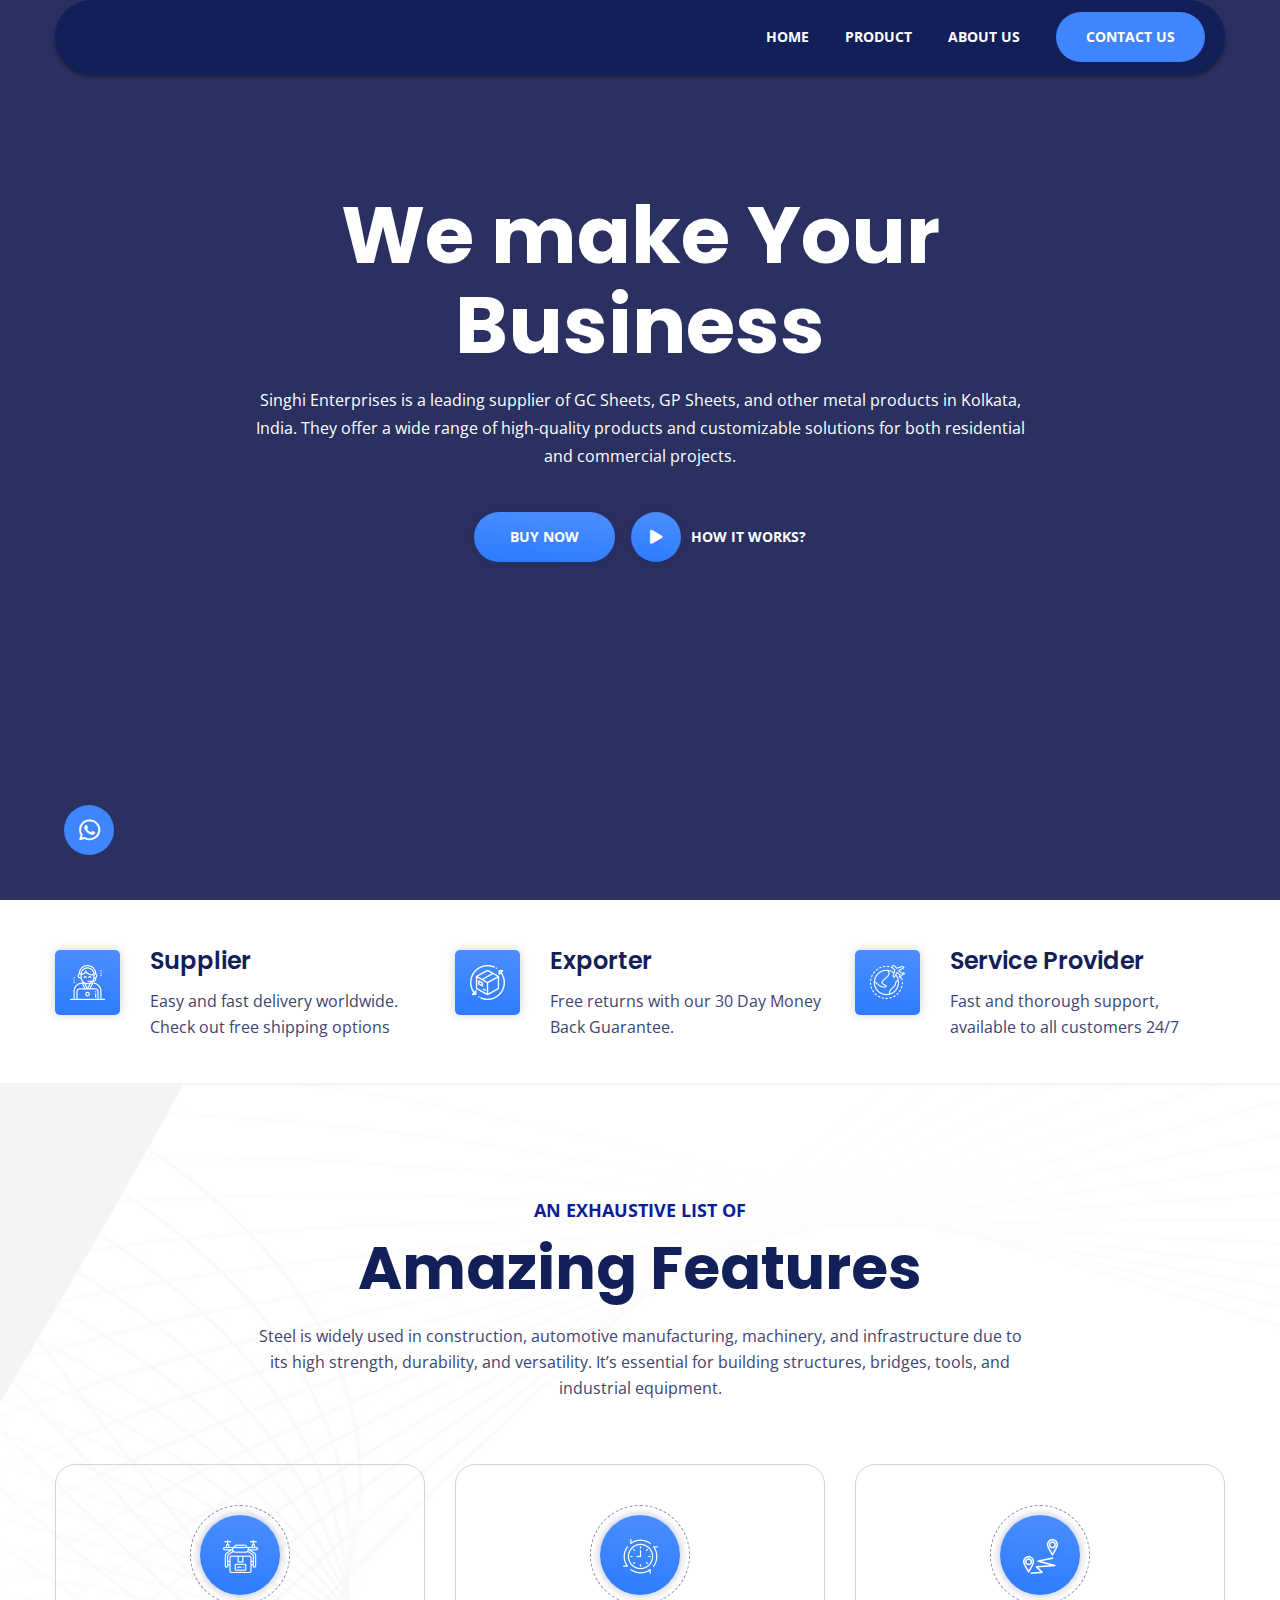
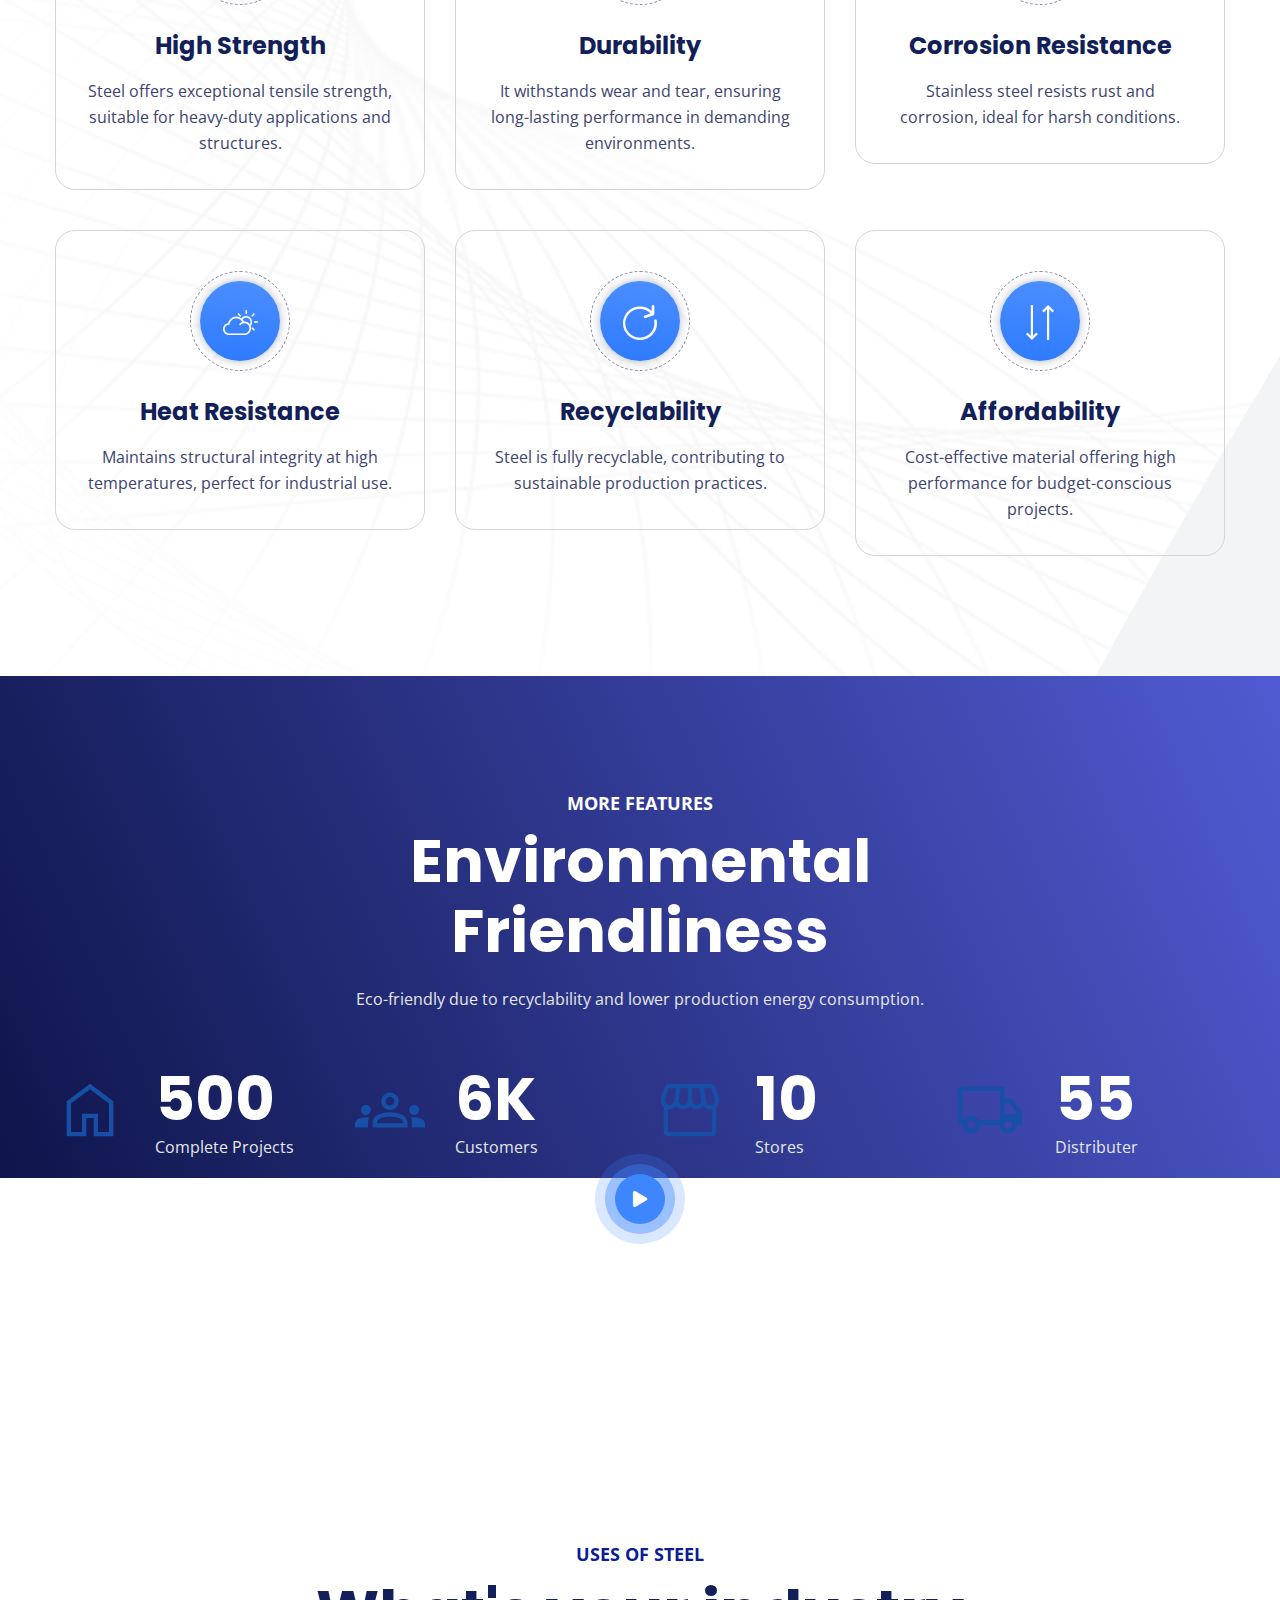
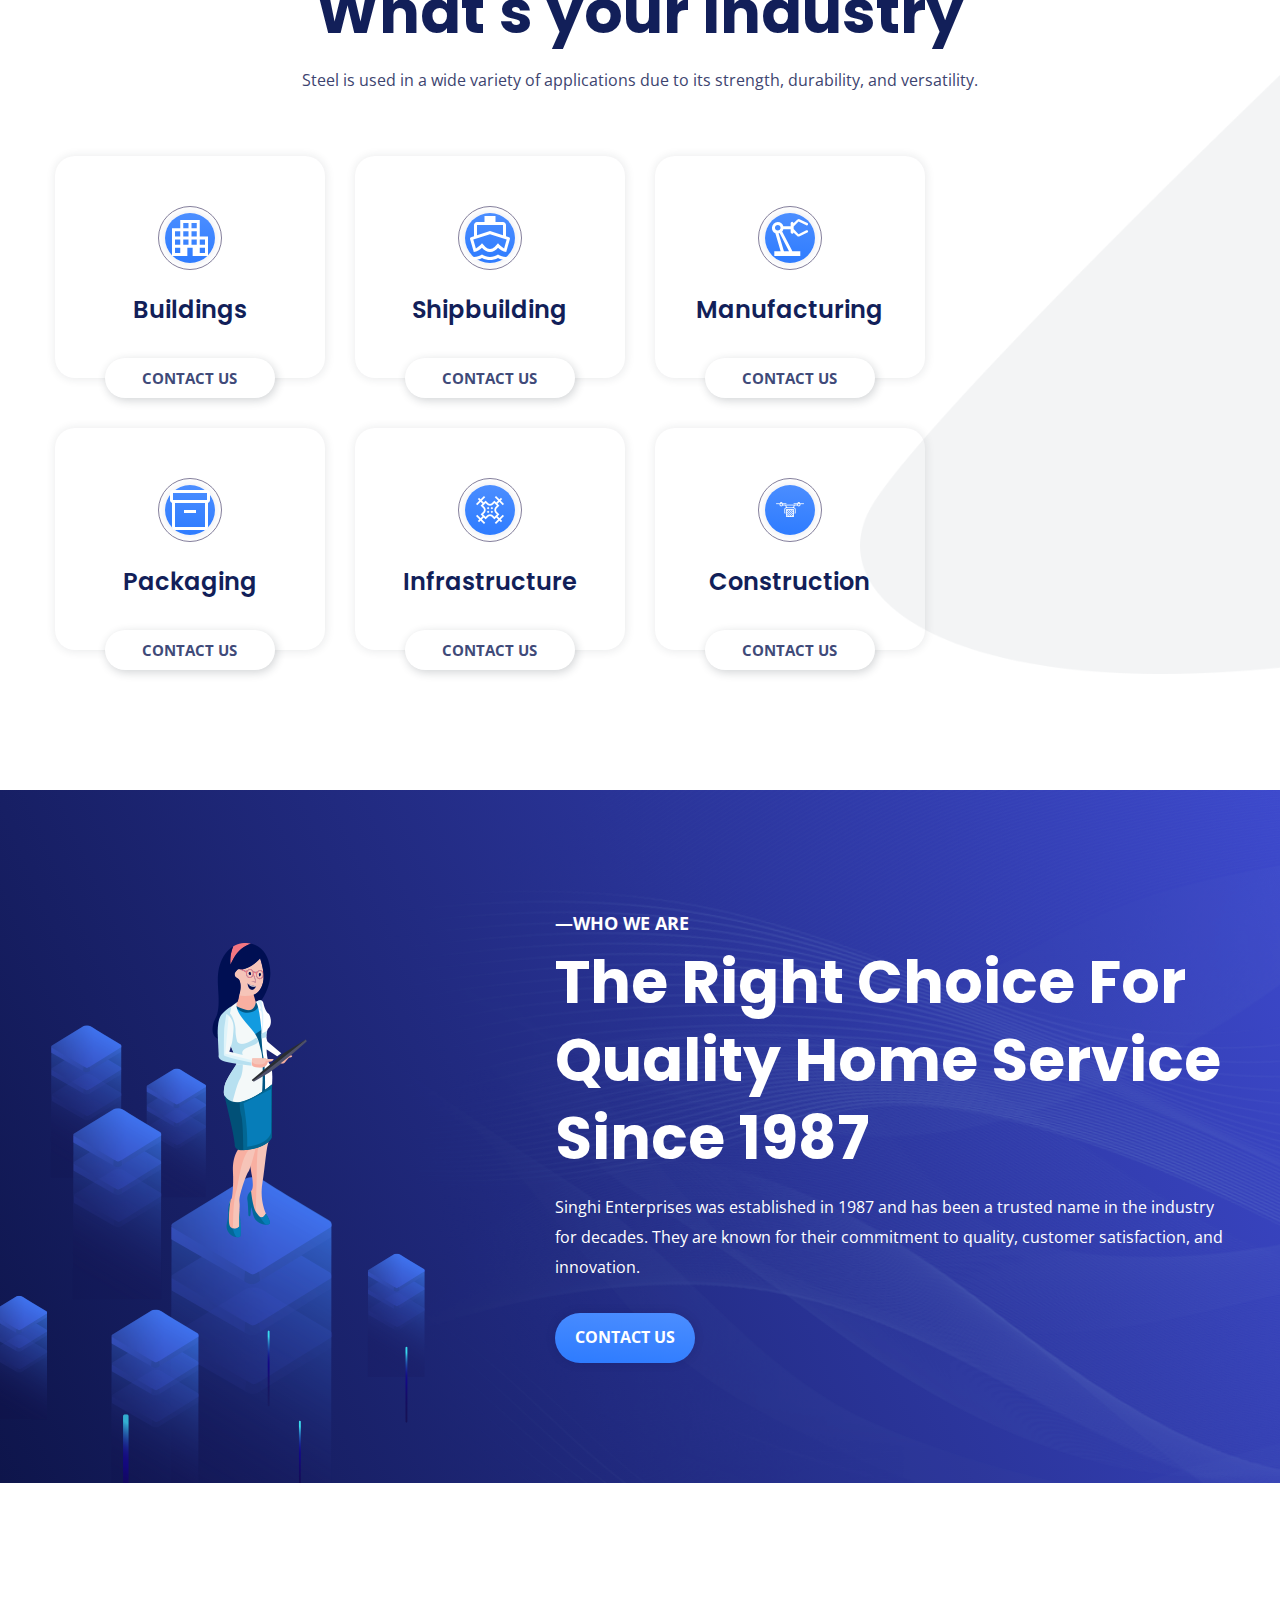
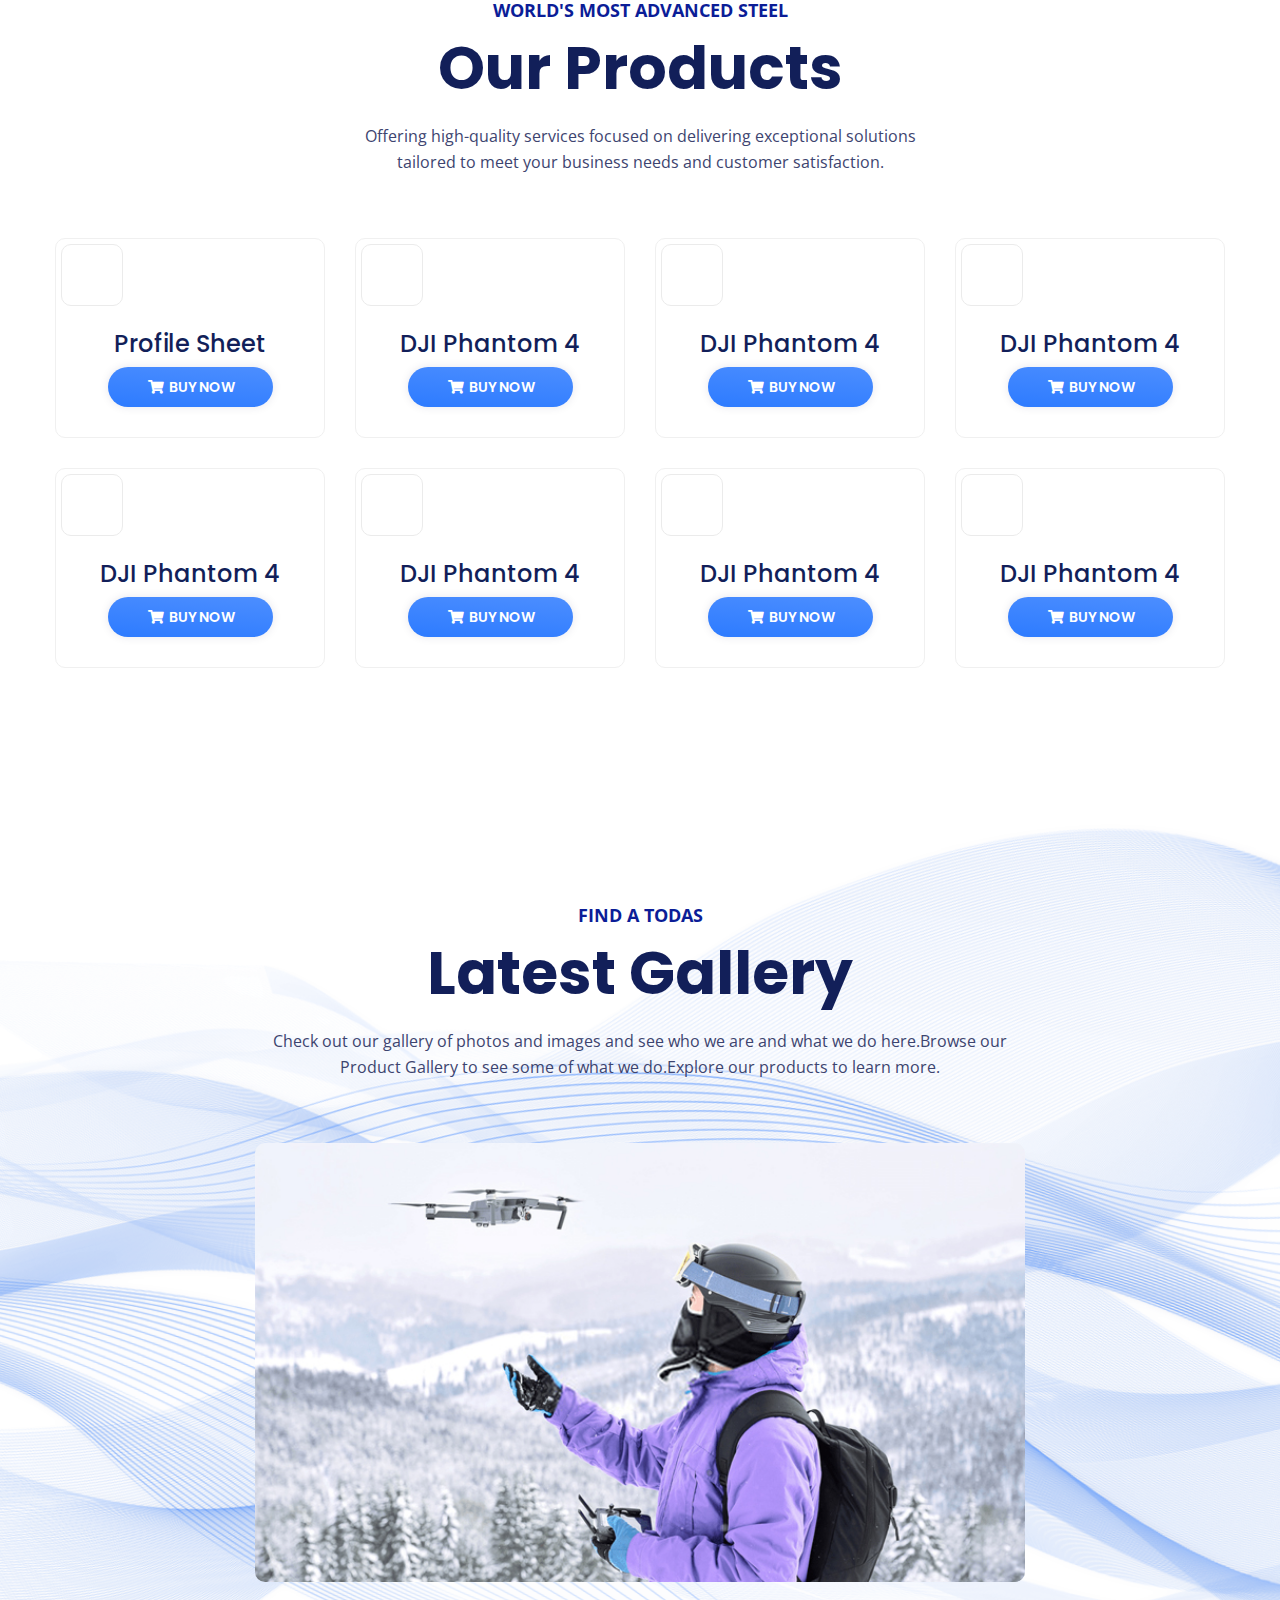
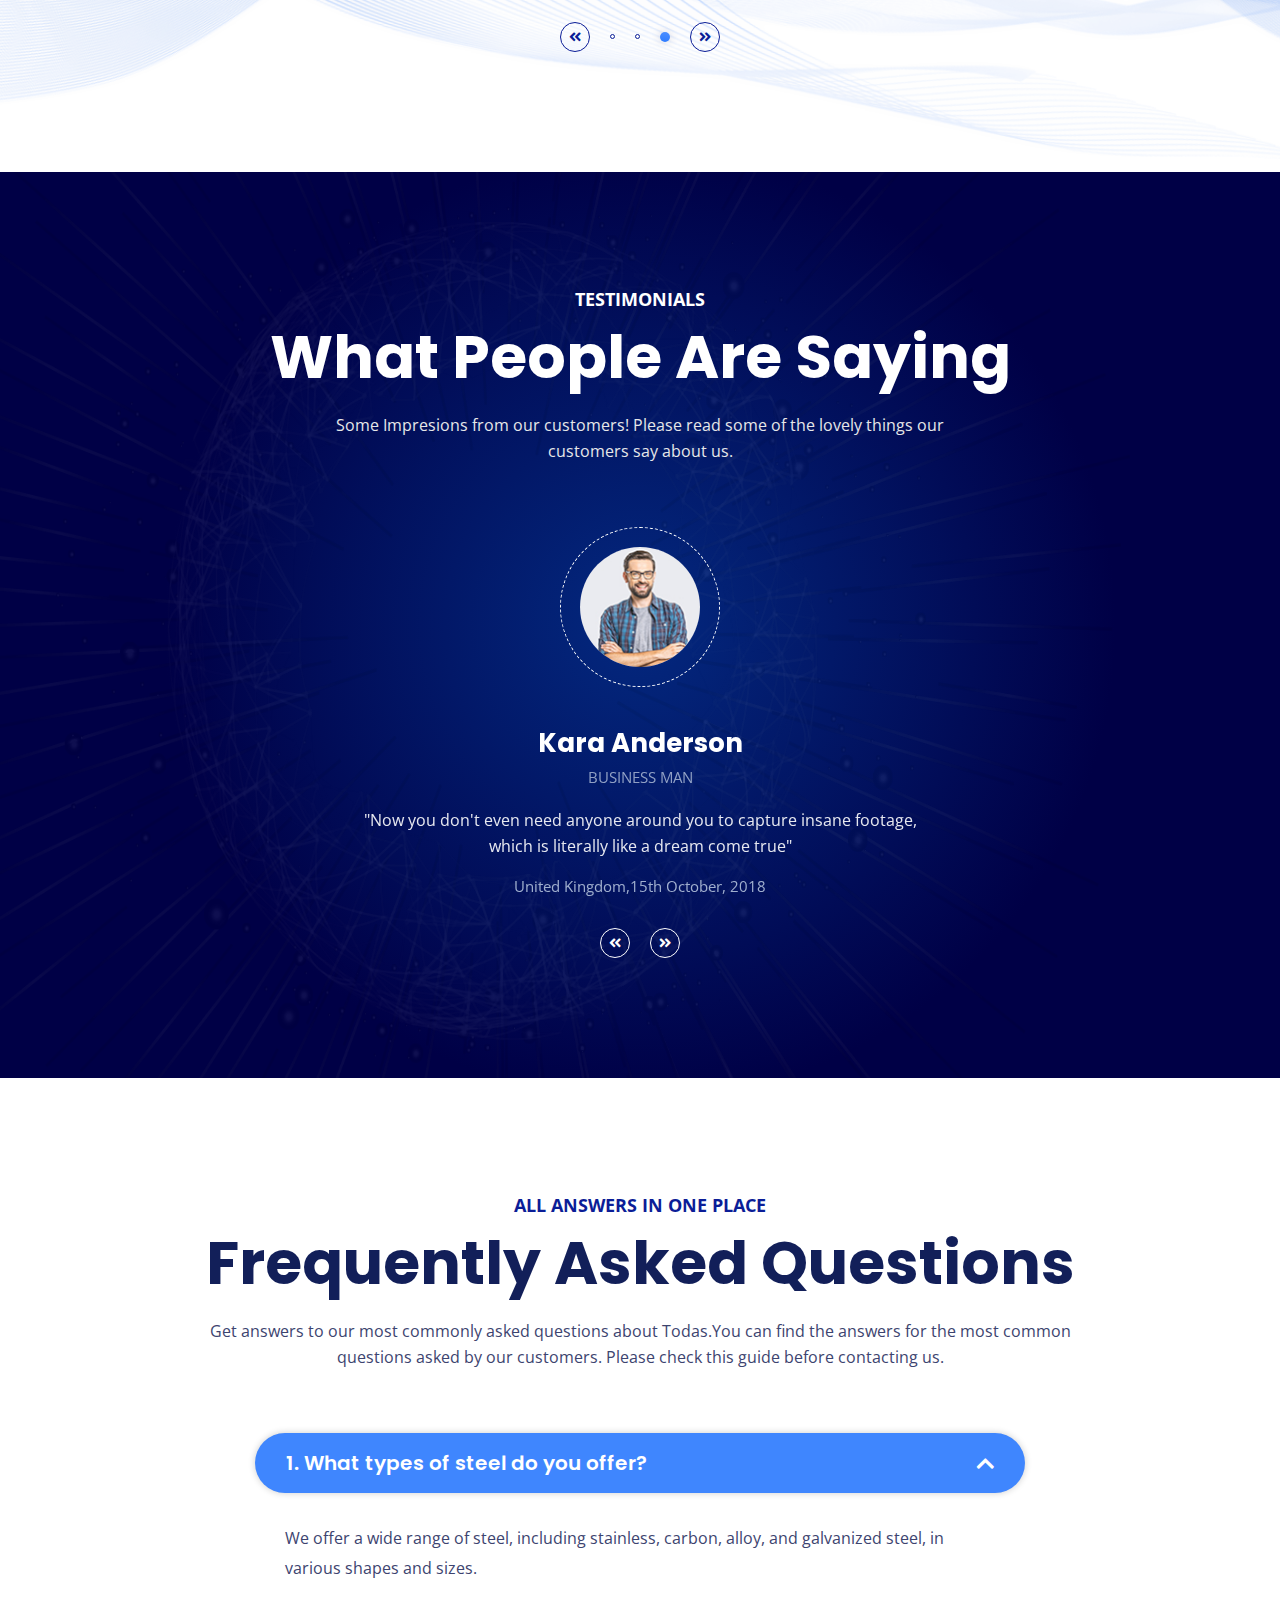
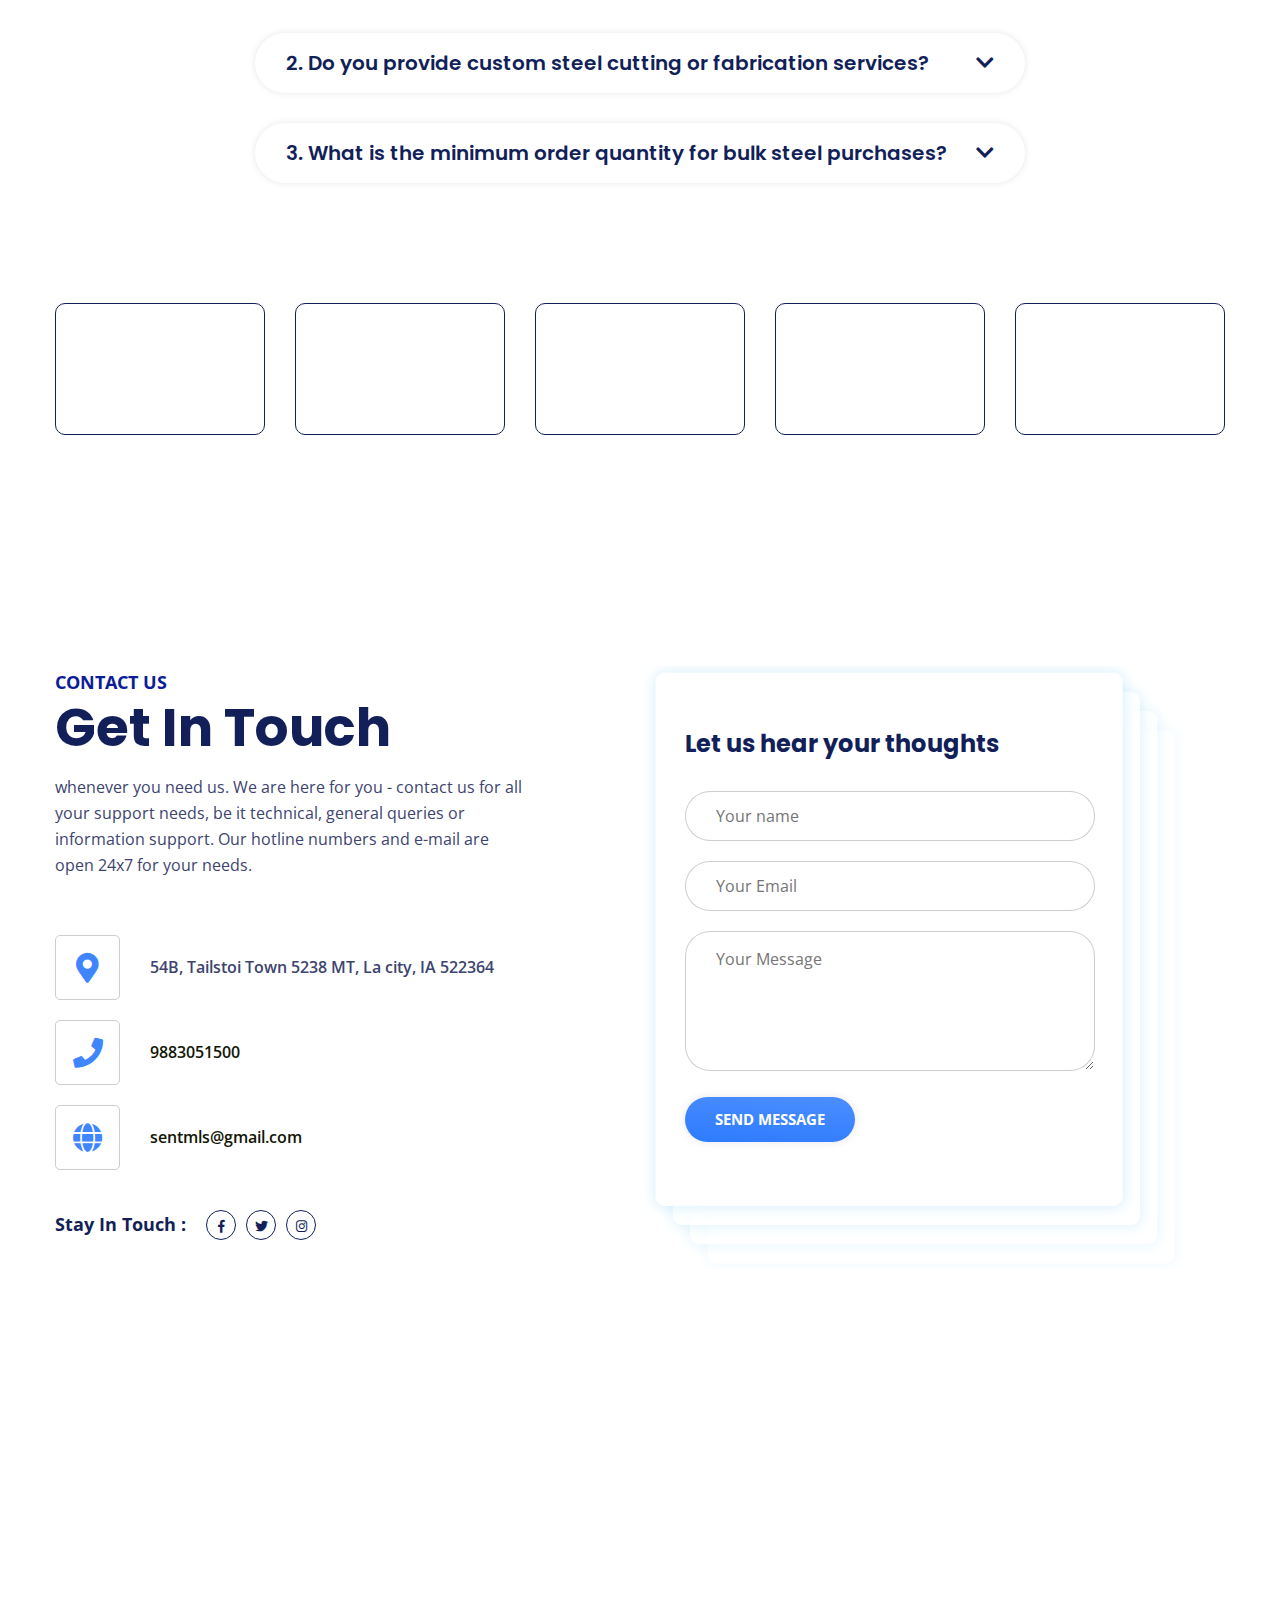
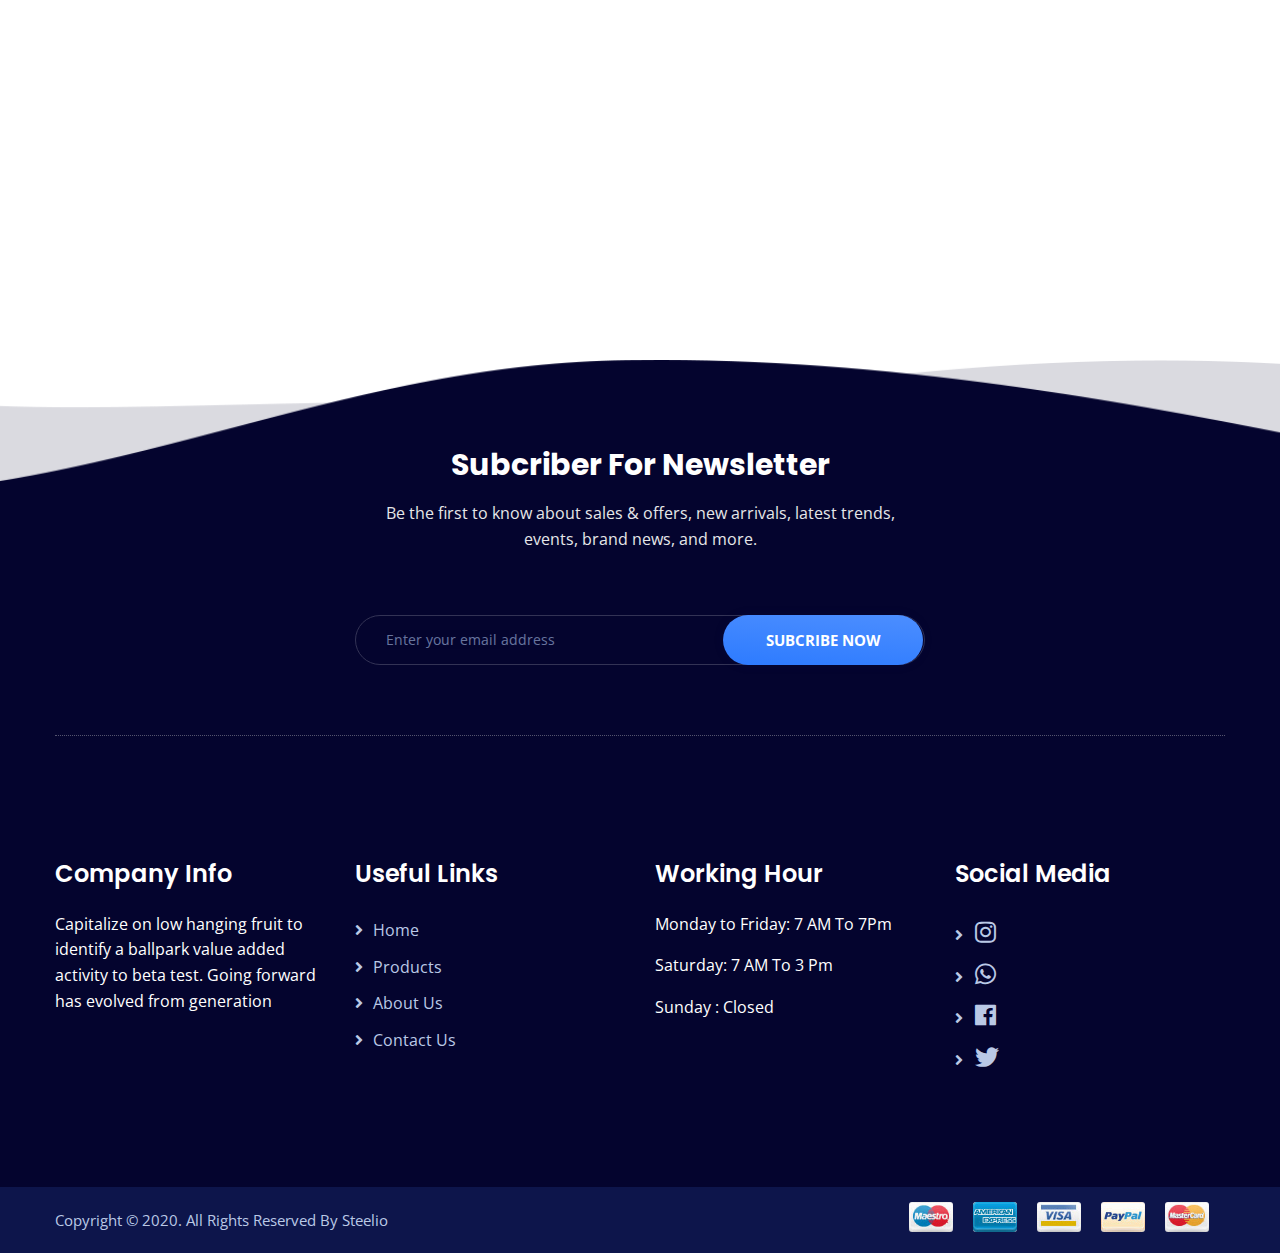
==== commit 9217568b: "done" ====
--- a/index.html
+++ b/index.html
@@ -106,7 +106,8 @@
                     <div class="col-xl-8 col-lg-9 col-md-10">
                         <div class="banner-content">
                             <h1 style="text-align: center;">We make Your Business</h1>
-                            <p>Wonderful serenity has taken possession of my entire soul, like these sweet mornings of spring.</p>
+                            <p style="text-align: center;">Singhi Enterprises is a leading supplier of GC Sheets, GP Sheets, and other metal products in Kolkata, India. They offer a wide range of high-quality products and customizable solutions for both residential and commercial projects.
+                            </p>
                             <div class="banner-buttons" style="justify-content: center;align-items: center;display: flex;">
                                 <a class="banner-button">buy now</a>
                                 <a href="https://www.youtube.com/watch?v=e8eSfqaaGXQ&amp;list=RDe8eSfqaaGXQ&amp;start_radio=1" class="mfp-iframe">
@@ -135,7 +136,7 @@
                                 </div>
                             </div>
                             <div class="part-text">
-                                <span class="title">Free Shipping</span>
+                                <span class="title">Supplier</span>
                                 <p>Easy and fast delivery worldwide.
                                     Check out free shipping options</p>
                             </div>
@@ -149,7 +150,7 @@
                                 </div>
                             </div>
                             <div class="part-text">
-                                <span class="title">30 Days Returns</span>
+                                <span class="title">Exporter</span>
                                 <p>Free returns with our 30 Day 
                                     Money Back Guarantee.</p>
                             </div>
@@ -163,7 +164,8 @@
                                 </div>
                             </div>
                             <div class="part-text">
-                                <span class="title">24/7 Support</span>
+                                <span class="title">Service Provider
+                                </span>
                                 <p>Fast and thorough support, 
                                     available to all customers 24/7</p>
                             </div>
@@ -476,9 +478,10 @@
                     <div class="col-xl-7 col-lg-7 col-md-10">
                         <div class="part-text">
                             <span class="subtitle">—WHO WE ARE                            </span>
-                            <h3>The Right Choice For Quality Home Service Since 1995
+                            <h3>The Right Choice For Quality Home Service Since 1987
                             </h3>
-                            <p>Strategies to ensure proactive domination. At the end of the day,User generated content in real-time will have multiple touchpoints for offshoring.
+                            <p>Singhi Enterprises was established in 1987 and has been a trusted name in the industry for decades. They are known for their commitment to quality, customer satisfaction, and innovation.
+
 
                             </p>
                             <a href="" class="mfp-iframe play">
@@ -895,7 +898,7 @@
                                     <i class="fas fa-globe"></i>
                                 </div>
                                 <div class="txt">
-                                    <p><a href="mailto:contact@steelio.in" class="__cf_email__" data-cfemail="30595e565f70645f5451431e535f5d">contact@steelio.in</a></p>
+                                    <p><a href="mailto:sentmls@gmail.com" class="__cf_email__" data-cfemail="30595e565f70645f5451431e535f5d">sentmls@gmail.com</a></p>
                                  </div>
                             </div>
                             <div class="social">
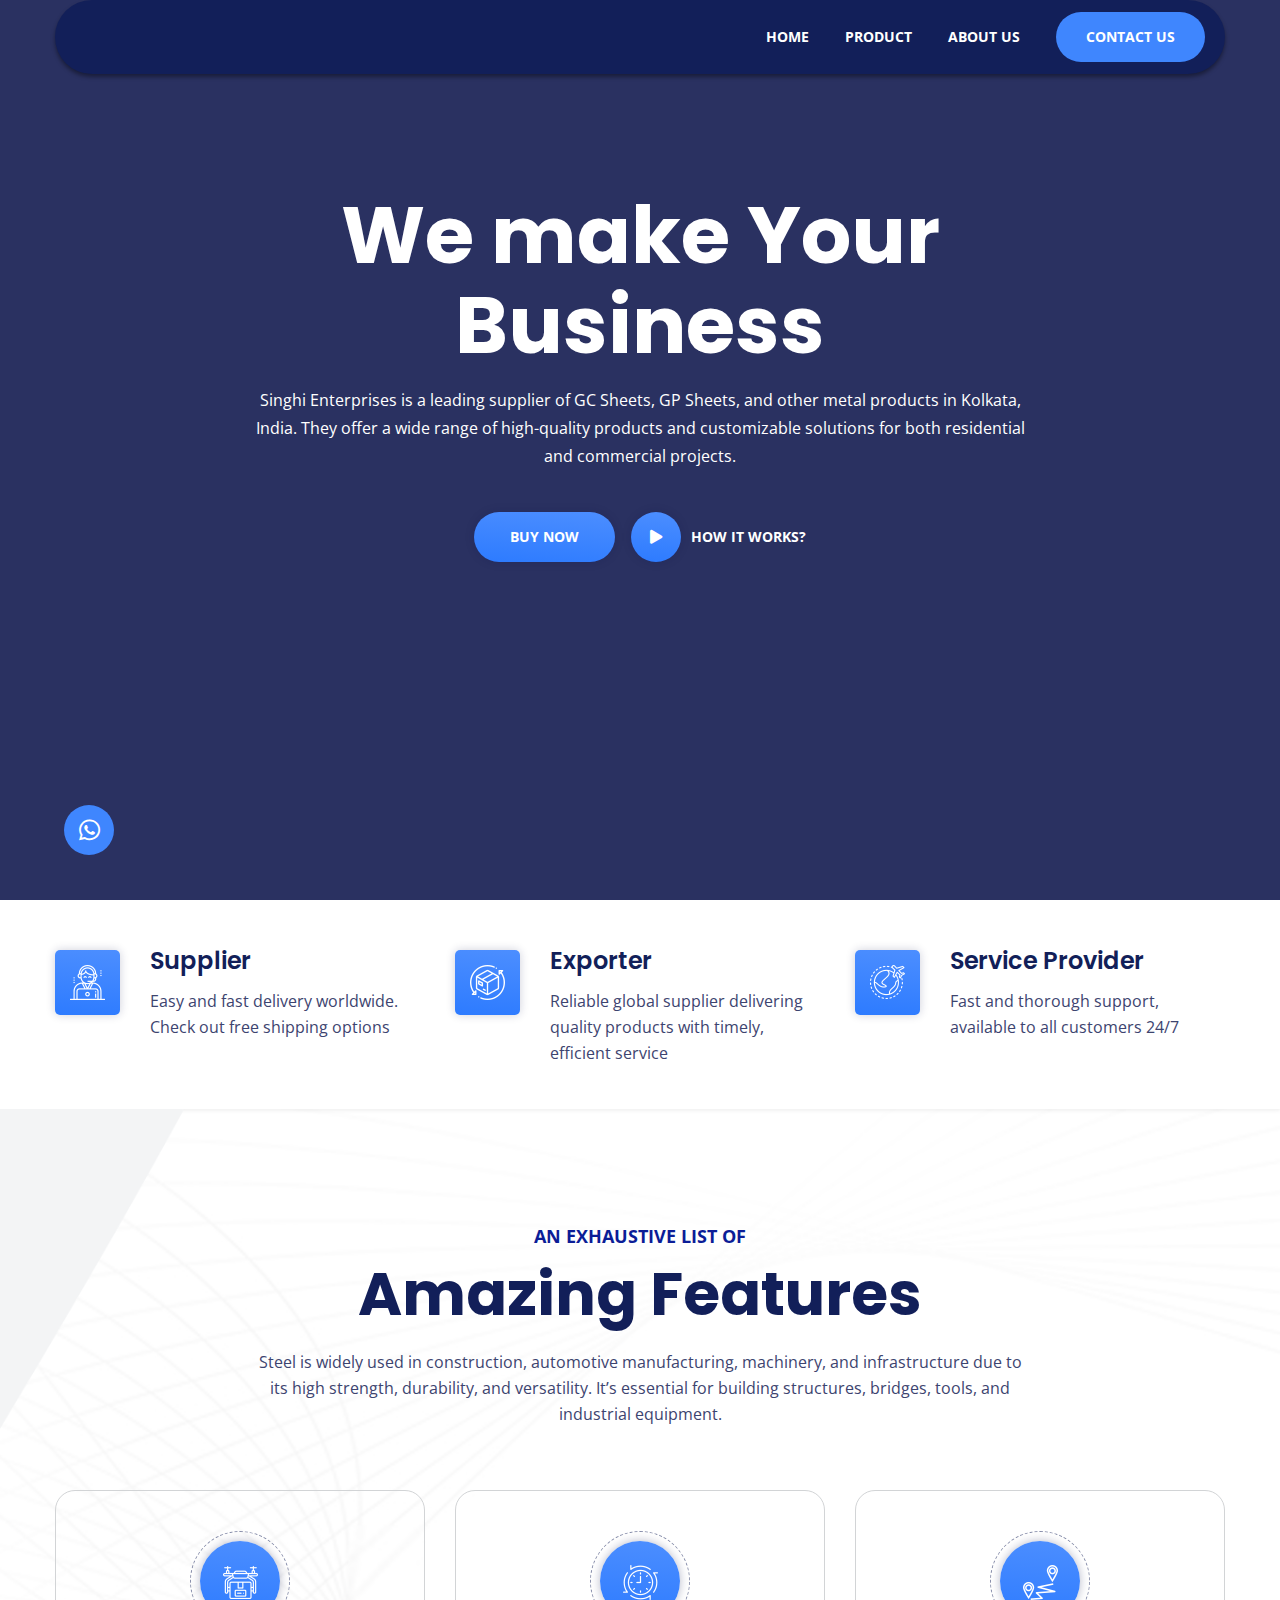
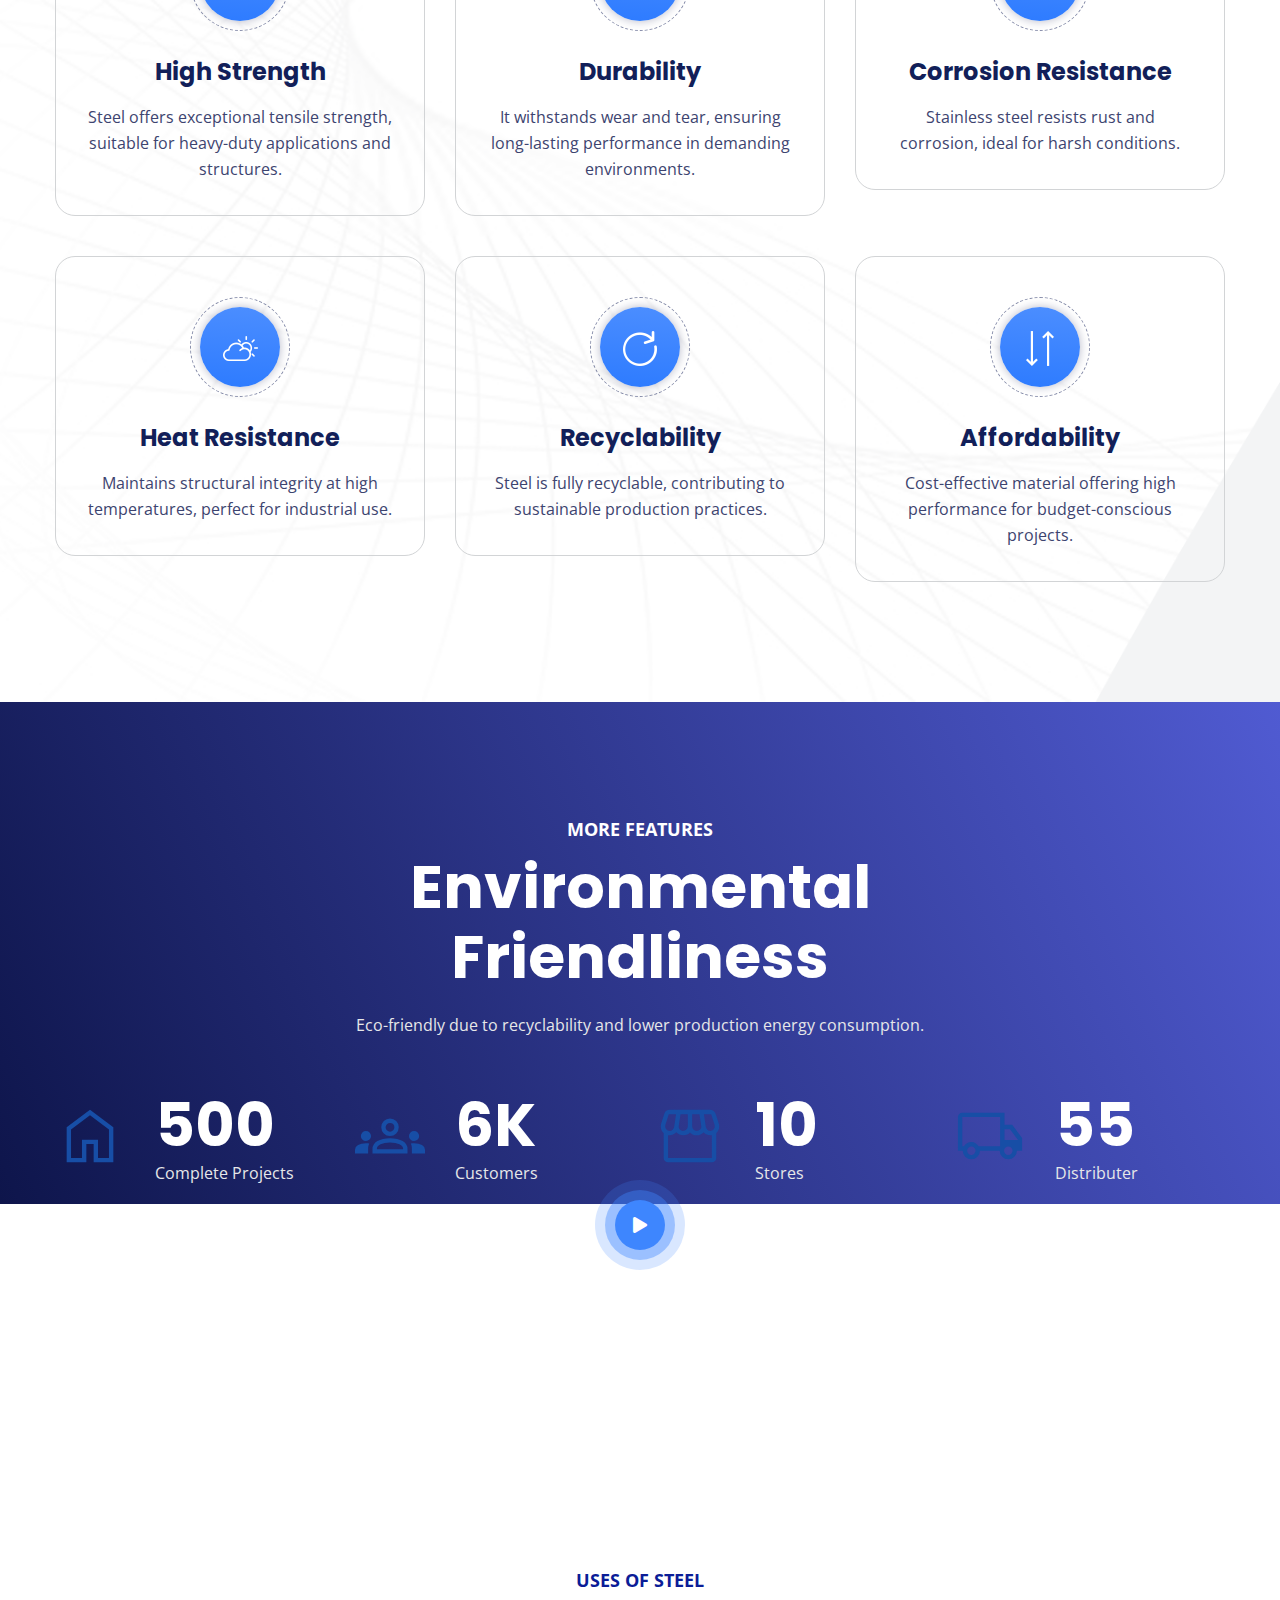
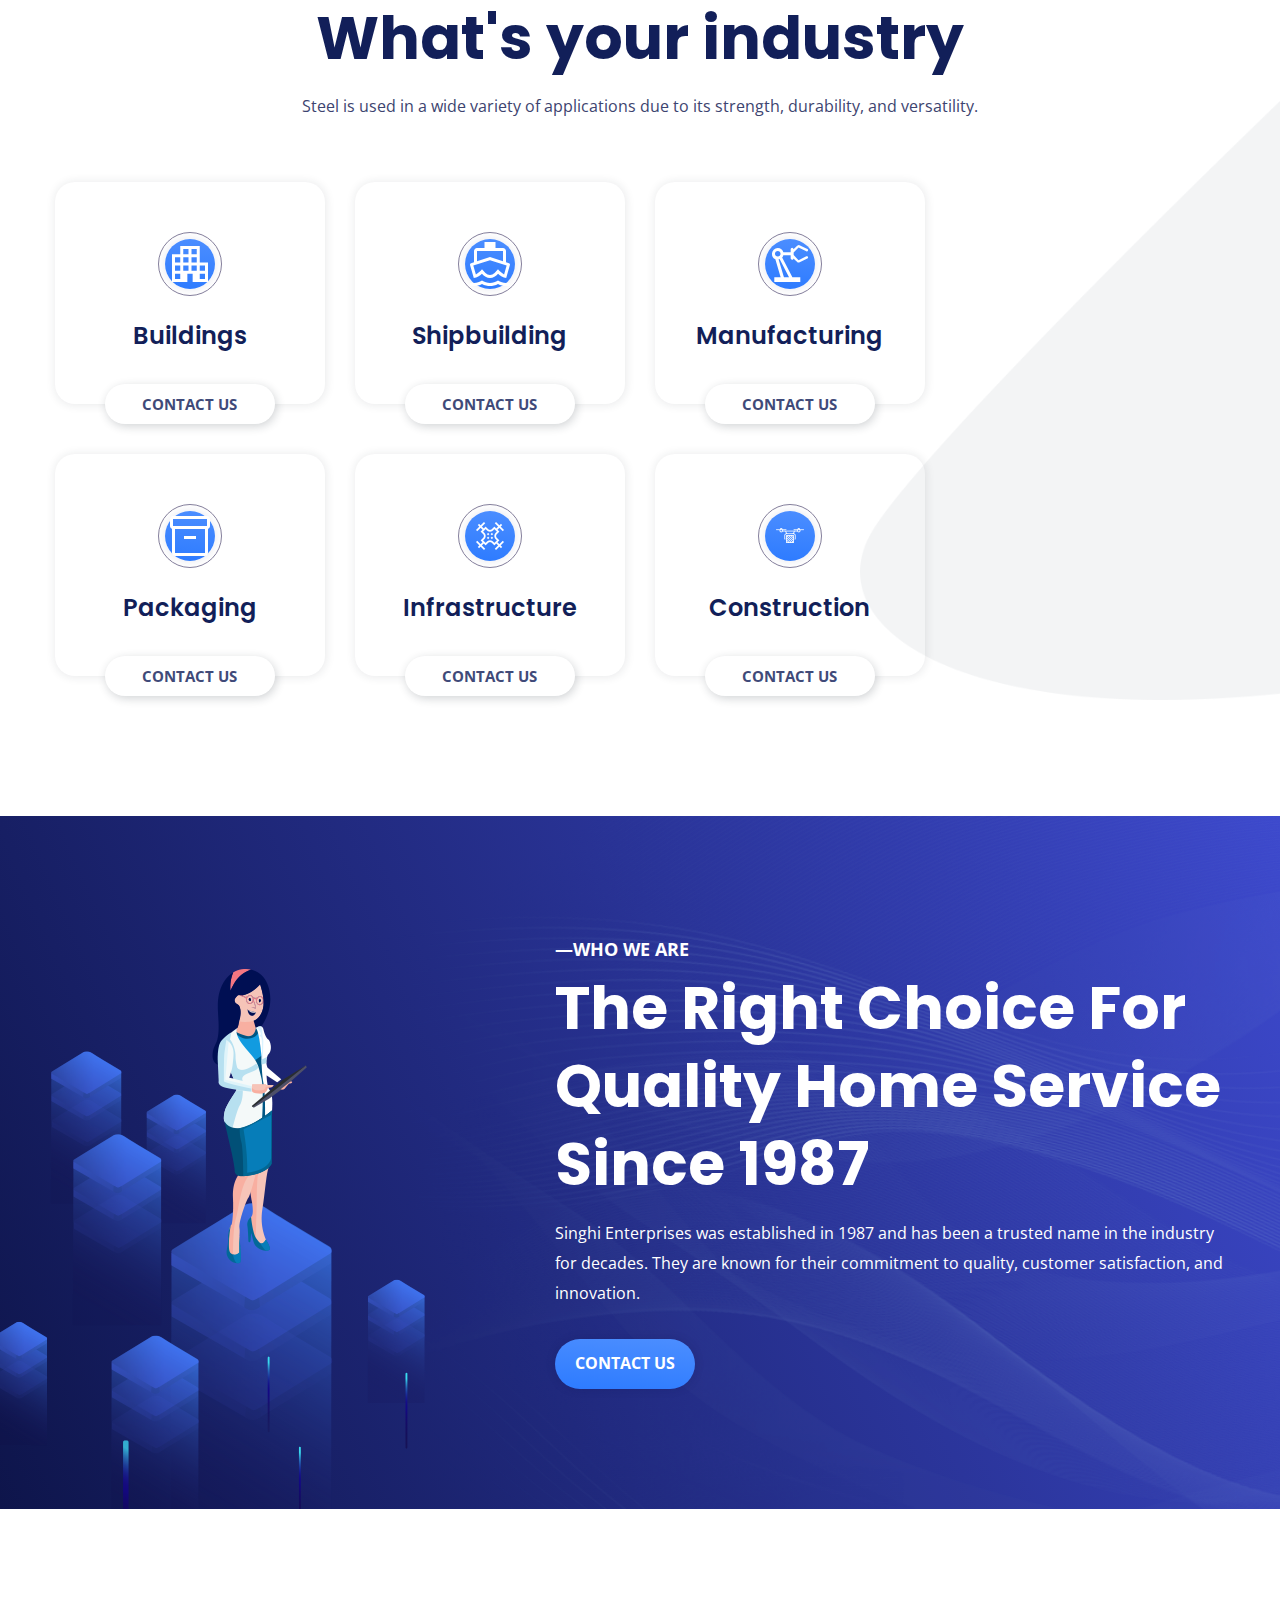
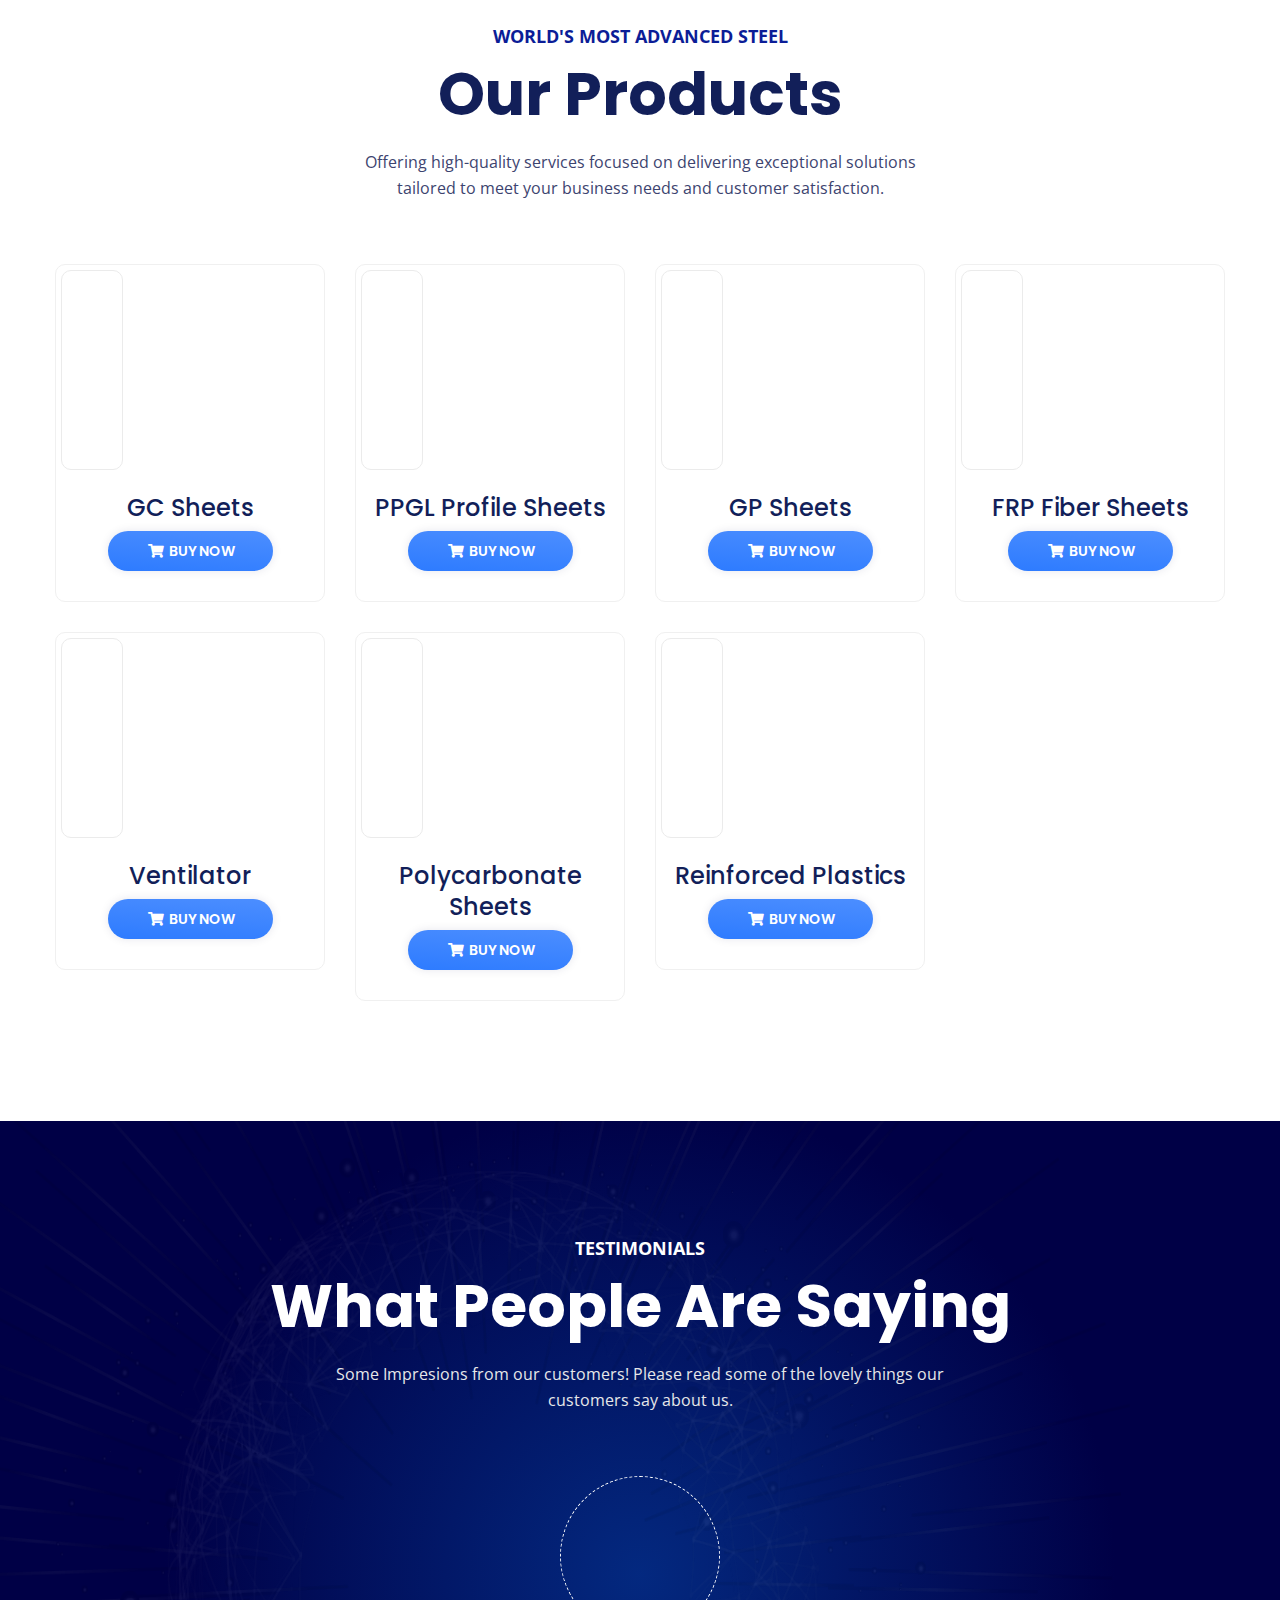
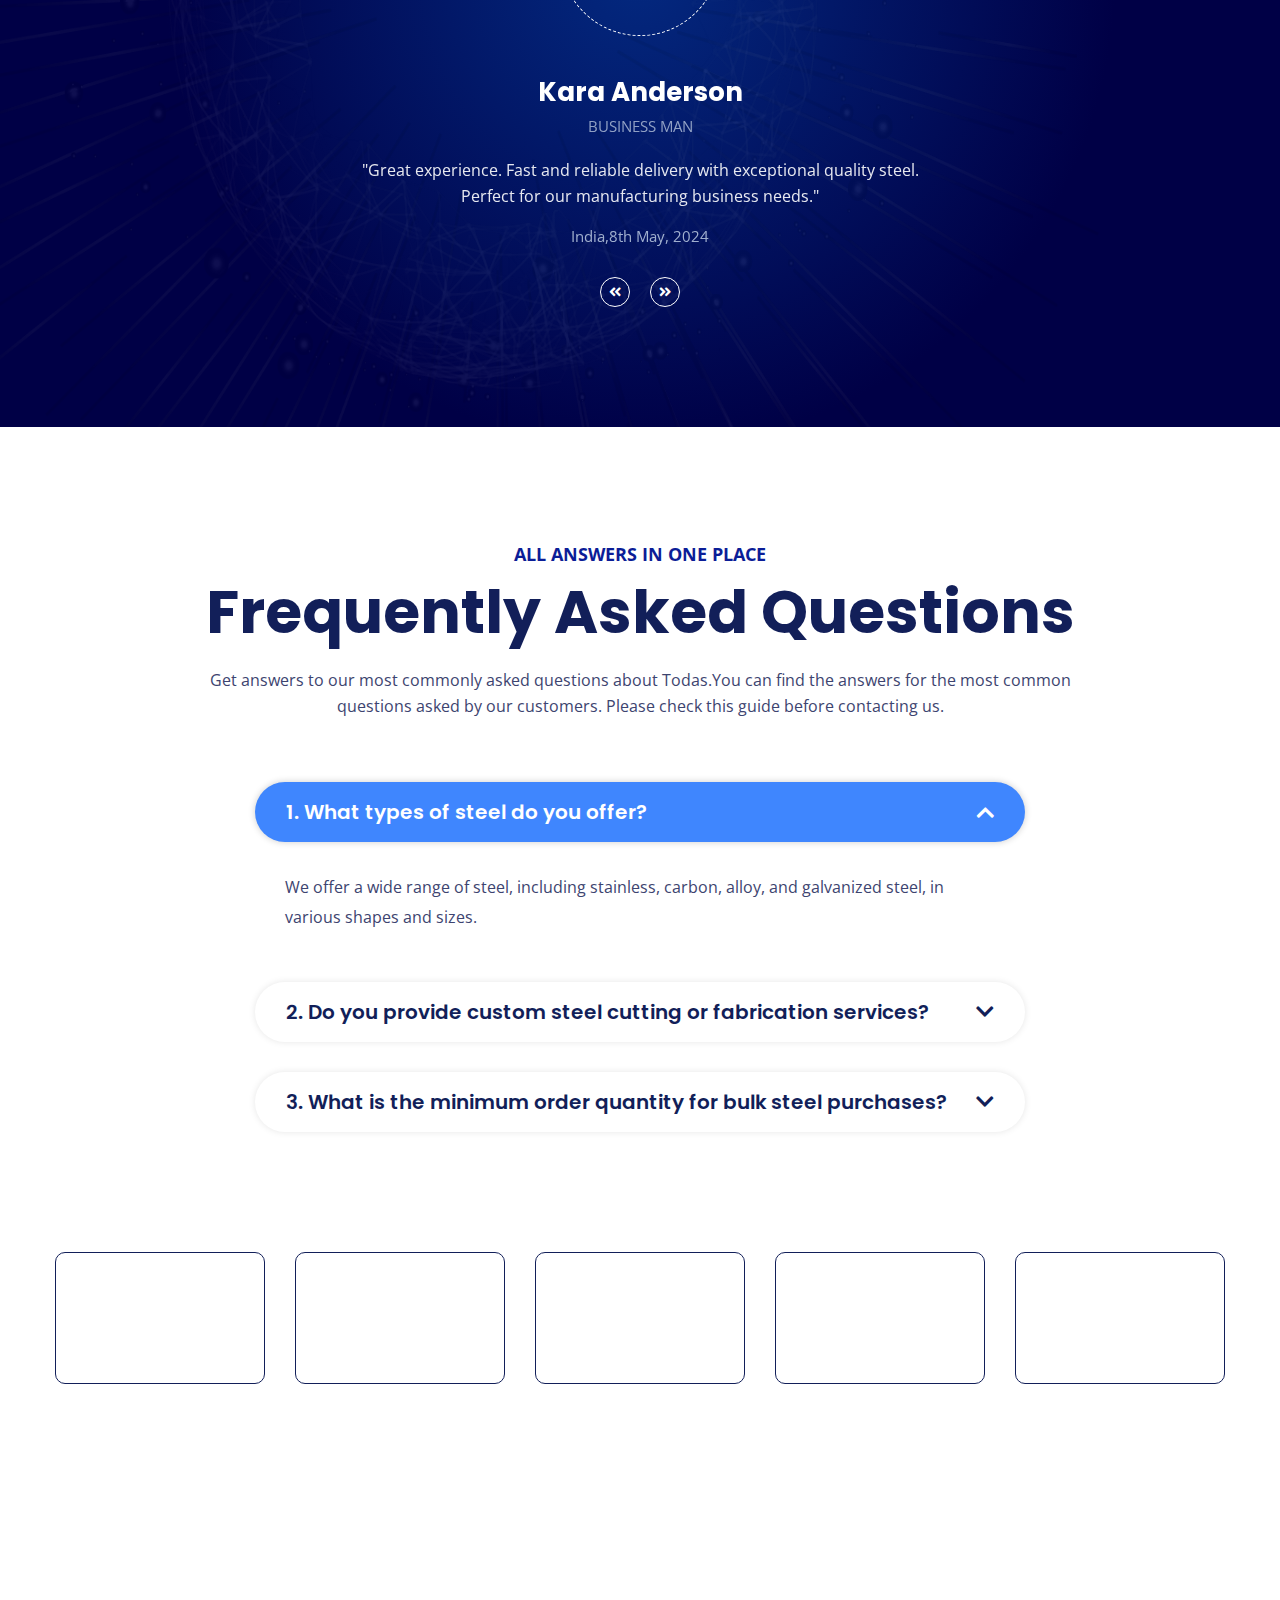
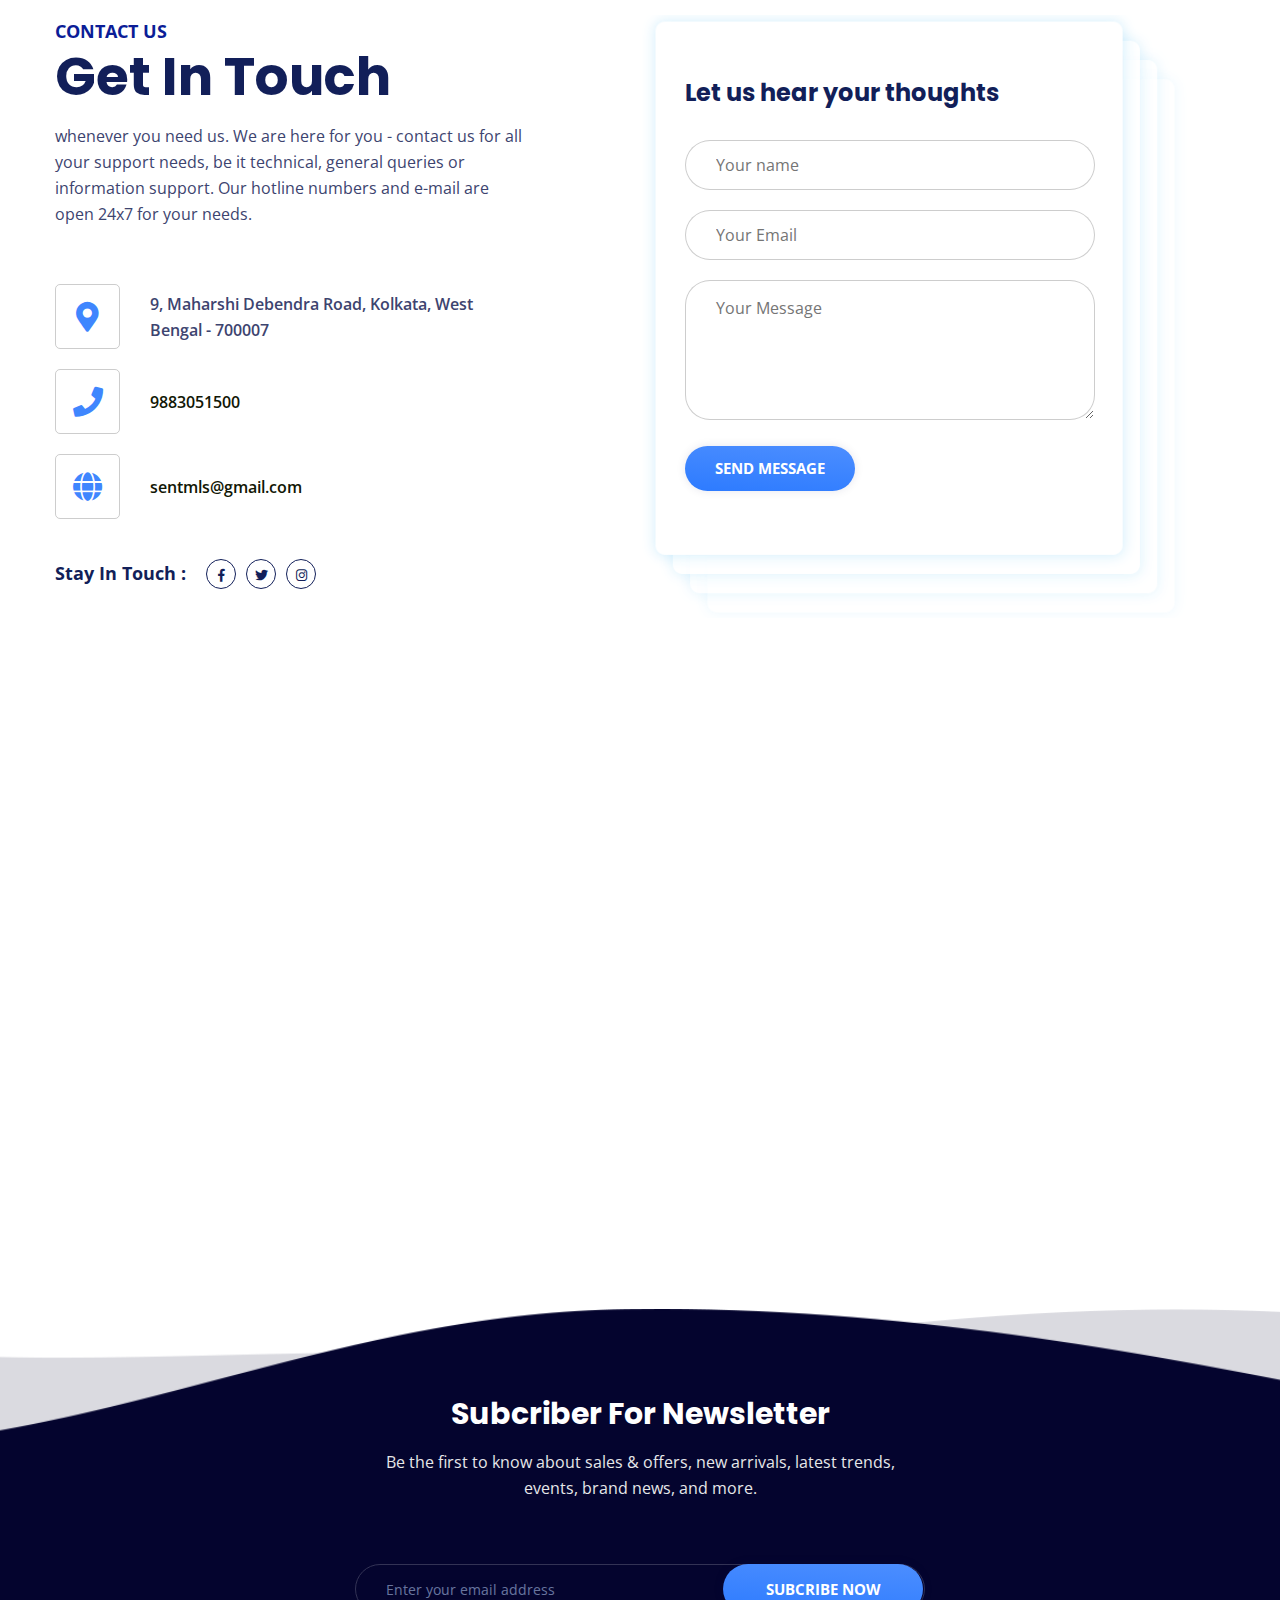
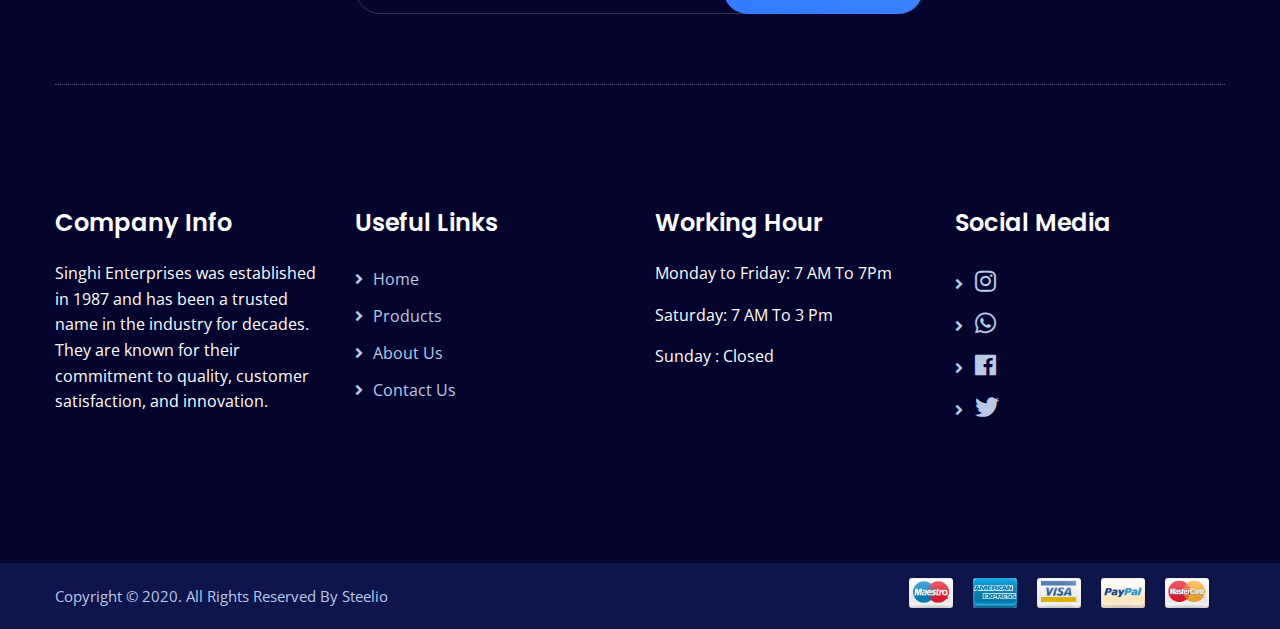
==== commit c6060212: "done" ====
--- a/index.html
+++ b/index.html
@@ -151,8 +151,7 @@
                             </div>
                             <div class="part-text">
                                 <span class="title">Exporter</span>
-                                <p>Free returns with our 30 Day 
-                                    Money Back Guarantee.</p>
+                                <p>Reliable global supplier delivering quality products with timely, efficient service</p>
                             </div>
                         </div>
                     </div>
@@ -527,7 +526,7 @@
                                     </div>
                                     <div class="part-text">
                                         <a >
-                                            <span class="product-name">Profile Sheet</span>
+                                            <span class="product-name">GC Sheets</span>
                                         </a>
                                         <a href="https://api.whatsapp.com/send?phone=9883051500" class="buy-now-button">
                                             <i class="fas fa-shopping-cart"></i> buy now
@@ -535,33 +534,17 @@
                                     </div>
                                 </div>
                             </div>
+                            
                             <div class="col-xl-3 col-lg-3 col-sm-6">
                                 <div class="single-product">
                                     <div class="part-img">
-                                        <img src="https://www.pngplay.com/wp-content/uploads/8/Steel-Transparent-Images.png" alt="">
+                                        <img src="https://5.imimg.com/data5/SELLER/Default/2023/12/367644134/DM/WX/QU/5130868/ppgl-sheet-500x500.png" alt="">
                                          
                                         
                                     </div>
                                     <div class="part-text">
                                         <a >
-                                            <span class="product-name">DJI Phantom 4</span>
-                                        </a>
-                                         <a href="https://api.whatsapp.com/send?phone=9883051500" class="buy-now-button">
-                                            <i class="fas fa-shopping-cart"></i> buy now
-                                        </a>
-                                    </div>
-                                </div>
-                            </div>
-                            <div class="col-xl-3 col-lg-3 col-sm-6">
-                                <div class="single-product">
-                                    <div class="part-img">
-                                        <img src="https://ar.galvanized-sheets.com/uploads/202230315/coil-201-stainless-steel37312702748.jpg" alt="">
-                                         
-                                        
-                                    </div>
-                                    <div class="part-text">
-                                        <a >
-                                            <span class="product-name">DJI Phantom 4</span>
+                                            <span class="product-name">PPGL Profile Sheets</span>
                                         </a>
                                          <a href="https://api.whatsapp.com/send?phone=9883051500" class="buy-now-button">
                                             <i class="fas fa-shopping-cart"></i> buy now
@@ -578,7 +561,7 @@
                                     </div>
                                     <div class="part-text">
                                         <a >
-                                            <span class="product-name">DJI Phantom 4</span>
+                                            <span class="product-name">GP Sheets</span>
                                         </a>
                                          <a href="https://api.whatsapp.com/send?phone=9883051500" class="buy-now-button">
                                             <i class="fas fa-shopping-cart"></i> buy now
@@ -589,13 +572,13 @@
                             <div class="col-xl-3 col-lg-3 col-sm-6">
                                 <div class="single-product">
                                     <div class="part-img">
-                                        <img src="https://www.germantmx.com/wp-content/uploads/2021/08/slider-4-img-part.png" alt="">
+                                        <img src="https://sc04.alicdn.com/kf/H2daf6d1105464f118cf57b00bffd2858E.png" alt="">
                                          
                                         
                                     </div>
                                     <div class="part-text">
                                         <a >
-                                            <span class="product-name">DJI Phantom 4</span>
+                                            <span class="product-name">FRP Fiber Sheets</span>
                                         </a>
                                          <a href="https://api.whatsapp.com/send?phone=9883051500" class="buy-now-button">
                                             <i class="fas fa-shopping-cart"></i> buy now
@@ -606,13 +589,13 @@
                             <div class="col-xl-3 col-lg-3 col-sm-6">
                                 <div class="single-product">
                                     <div class="part-img">
-                                        <img src="https://www.ssgladstone.com.au/wp-content/uploads/2016/02/steel-support-products-Steel-supplies-gladstone.png" alt="">
+                                        <img src="https://www.trivitron.com/uploads/product/medium/15716367271ICU_Ventilator_-_eVolution_3e.jpg" alt="">
                                          
                                         
                                     </div>
                                     <div class="part-text">
                                         <a >
-                                            <span class="product-name">DJI Phantom 4</span>
+                                            <span class="product-name">Ventilator</span>
                                         </a>
                                          <a href="https://api.whatsapp.com/send?phone=9883051500" class="buy-now-button">
                                             <i class="fas fa-shopping-cart"></i> buy now
@@ -625,13 +608,13 @@
                             <div class="col-xl-3 col-lg-3 col-sm-6">
                                 <div class="single-product">
                                     <div class="part-img">
-                                        <img src="https://primesteel.in/wp-content/uploads/2018/01/img2.png" alt="">
+                                        <img src="https://www.zaron.in/images/products/polycarbonate-sheets.png" alt="">
                                          
                                         
                                     </div>
                                     <div class="part-text">
                                         <a >
-                                            <span class="product-name">DJI Phantom 4</span>
+                                            <span class="product-name">Polycarbonate Sheets</span>
                                         </a>
                                          <a href="https://api.whatsapp.com/send?phone=9883051500" class="buy-now-button">
                                             <i class="fas fa-shopping-cart"></i> buy now
@@ -648,7 +631,7 @@
                                     </div>
                                     <div class="part-text">
                                         <a>
-                                            <span class="product-name">DJI Phantom 4</span>
+                                            <span class="product-name">Reinforced Plastics</span>
                                         </a>
                                          <a href="https://api.whatsapp.com/send?phone=9883051500" class="buy-now-button">
                                             <i class="fas fa-shopping-cart"></i> buy now
@@ -670,37 +653,6 @@
 
       
 
-        <!-- gallery begin -->
-        <div class="gallery" >
-            <div class="container">
-                <div class="row justify-content-center">
-                    <div class="col-xl-8 col-lg-8">
-                        <div class="section-title">
-                            <span class="subtitle">Find A Todas</span>
-                            <h2>Latest Gallery</h2>
-                            <p>Check out our gallery of photos and images and see who we are and what we do here.Browse our 
-                                Product Gallery to see some of what we do.Explore our products to learn more.</p>
-                        </div>
-                    </div>
-                </div>
-                <div class="row justify-content-center">
-                    <div class="col-xl-8 col-lg-8">
-                        <div class="gallery-slider owl-carousel owl-theme">
-                            <div class="single-img">
-                                <img src="assets/img/gallery-single-1.jpg" alt="">
-                            </div>
-                            <div class="single-img">
-                                <img src="assets/img/gallery-single-1.jpg" alt="">
-                            </div>
-                            <div class="single-img">
-                                <img src="assets/img/gallery-single-1.jpg" alt="">
-                            </div>
-                        </div>
-                    </div>
-                </div>
-            </div>
-        </div>
-        <!-- gallery end -->
 
         <!-- testimonial begin -->
         <div class="testimonial">
@@ -721,35 +673,39 @@
                         <div class="testimonial-slider owl-carousel owl-theme">
                             <div class="single-testimonial">
                                 <div class="part-pic">
-                                    <img src="assets/img/testi-user-1.jpg" alt="">
+                                    <img src="https://blog.zapr.in/hubfs/Imported_Blog_Media/md-1.jpg" alt="">
                                 </div>
                                 <div class="part-text">
                                     <span class="name">Kara Anderson </span>
                                     <span class="profession">Business man</span>
-                                    <p>"Now you don't even need anyone around you to capture insane footage, which is literally like a dream come true"</p>
-                                    <span class="location">United Kingdom,15th October, 2018</span>
+                                    <p>"Excellent quality steel at competitive prices. Prompt delivery and helpful staff. Highly recommend for any construction needs."
+                                    </p>
+                                    <span class="location">India,15th October, 2024</span>
                                 </div>
                             </div>
                             <div class="single-testimonial">
                                 <div class="part-pic">
-                                    <img src="assets/img/testi-user-1.jpg" alt="">
+                                    <img src="https://img1.wsimg.com/isteam/ip/f7edd067-8c27-4f86-abf1-108470217475/Sunny_Malik.png/:/cr=t:0%25,l:10.71%25,w:89.29%25,h:89.29%25/rs=w:400,h:400,cg:true,m" alt="">
                                 </div>
                                 <div class="part-text">
                                     <span class="name">Kara Anderson </span>
                                     <span class="profession">Business man</span>
-                                    <p>"Now you don't even need anyone around you to capture insane footage, which is literally like a dream come true"</p>
-                                    <span class="location">United Kingdom,15th October, 2018</span>
+                                    <p>"Superb customer service! The steel is durable, and they offer a wide variety. Will definitely buy again."
+
+                                    </p>
+                                    <span class="location">India,16th August, 2024</span>
                                 </div>
                             </div>
                             <div class="single-testimonial">
                                 <div class="part-pic">
-                                    <img src="assets/img/testi-user-1.jpg" alt="">
+                                    <img src="https://img1.wsimg.com/isteam/ip/f7edd067-8c27-4f86-abf1-108470217475/IMG_20230331_003614__1_-removebg-preview.png/:/cr=t:17.93%25,l:18.76%25,w:60.24%25,h:60.24%25/rs=w:400,cg:true,m" alt="">
                                 </div>
                                 <div class="part-text">
                                     <span class="name">Kara Anderson </span>
                                     <span class="profession">Business man</span>
-                                    <p>"Now you don't even need anyone around you to capture insane footage, which is literally like a dream come true"</p>
-                                    <span class="location">United Kingdom,15th October, 2018</span>
+                                    <p>"Great experience. Fast and reliable delivery with exceptional quality steel. Perfect for our manufacturing business needs."
+                                    </p>
+                                    <span class="location">India,8th May, 2024</span>
                                 </div>
                             </div>
                         </div>
@@ -880,7 +836,7 @@
                                     <i class="fas fa-map-marker-alt"></i>
                                 </div>
                                 <div class="txt">
-                                    <p>54B, Tailstoi Town 5238 MT, La city, IA 522364</p>
+                                    <p>9, Maharshi Debendra Road, Kolkata, West Bengal - 700007</p>
                                 </div>
                             </div>
                             <div class="single-box">
@@ -914,11 +870,11 @@
                     <div class="col-xl-5 col-lg-5">
                         <div class="contact-form">
                             <h3>Let us hear your thoughts</h3>
-                            <form>
-                                <input type="text" placeholder="Your name">
-                                <input type="email" placeholder="Your Email">
-                                <textarea placeholder="Your Message"></textarea>
-                                <button>Send Message</button>
+                            <form id="steelioform">
+                                <input id="name" type="text" placeholder="Your name">
+                                <input id="email" type="email" placeholder="Your Email">
+                                <textarea id="message" placeholder="Your Message"></textarea>
+                                <button type="submit">Send Message</button>
                             </form>
                         </div>
                     </div>
@@ -929,7 +885,7 @@
 
         <!-- map begin -->
         <div class="map">
-            <iframe src="https://www.google.com/maps/embed?pb=!1m18!1m12!1m3!1d2822.413344553431!2d-73.10631032375255!3d44.97591367107019!2m3!1f0!2f0!3f0!3m2!1i1024!2i768!4f13.1!3m3!1m2!1s0x4cc9f440c197dbb5%3A0xb077aa39d2e9b30c!2sChevalier%20Drilling%20Inc!5e0!3m2!1sen!2sin!4v1726050448277!5m2!1sen!2sin" style="border:0;" allowfullscreen=""></iframe>
+            <iframe src="https://www.google.com/maps/embed?pb=!1m18!1m12!1m3!1d3683.8798118032687!2d88.34931357530081!3d22.583598079483824!2m3!1f0!2f0!3f0!3m2!1i1024!2i768!4f13.1!3m3!1m2!1s0x3a0277b9c774b2b9%3A0x9eb7282e109e432d!2s9%2C%20Maharshi%20Debendra%20Rd%2C%20Raja%20Katra%2C%20Loha%20Patti%2C%20Bara%20Bazar%2C%20Jorasanko%2C%20Kolkata%2C%20West%20Bengal%20700007!5e0!3m2!1sen!2sin!4v1726116597675!5m2!1sen!2sin" style="border:0;" allowfullscreen=""></iframe>
         </div>
         <!-- map end -->
 
@@ -968,7 +924,7 @@
 
                             
                                  <p style="color: white;">
-                                    Capitalize on low hanging fruit to identify a ballpark value added activity to beta test. Going forward has evolved from generation
+                                    Singhi Enterprises was established in 1987 and has been a trusted name in the industry for decades. They are known for their commitment to quality, customer satisfaction, and innovation.
                                  </p>
                                  <img style="width: 200px;margin-left: -40px;" src="https://steelio.in/wp-content/uploads/2023/08/steelio_png-01-white-color-300x133.png" alt="">
 
@@ -1110,6 +1066,33 @@
         <script src="assets/js/scroll-animation-industry-feature.js"></script>
         <!-- main -->
         <script src="assets/js/main.js"></script>
+
+
+
+        <script>
+            document
+              .getElementById("steelioform")
+              .addEventListener("submit", function (event) {
+                event.preventDefault();
+          
+                // Get form data
+                const name = document.getElementById("name").value;
+                const email = document.getElementById("email").value;
+                const Message = document.getElementById("message").value;
+                 
+                const phoneNumber = "9883051500";
+          
+                // Construct the WhatsApp URL
+          
+                const whatsappURL = "https://wa.me/" + phoneNumber + "?text="
+                + "*Name:* " + name + "%0a"
+                + "*Email:* " + email + "%0a"
+                + "*Message* " +  Message + "%0a"
+          
+                // Open WhatsApp with the pre-filled message
+                window.open(whatsappURL, "_blank");
+              });
+          </script>
     </body>
 
  </html>--- a/assets/css/style.css
+++ b/assets/css/style.css
@@ -6620,4 +6620,8 @@
 .whatsapp a{
   color: white;
   font-size: 1.5rem;
+}
+
+.single-product .part-img > img{
+  min-height: 200px;
 }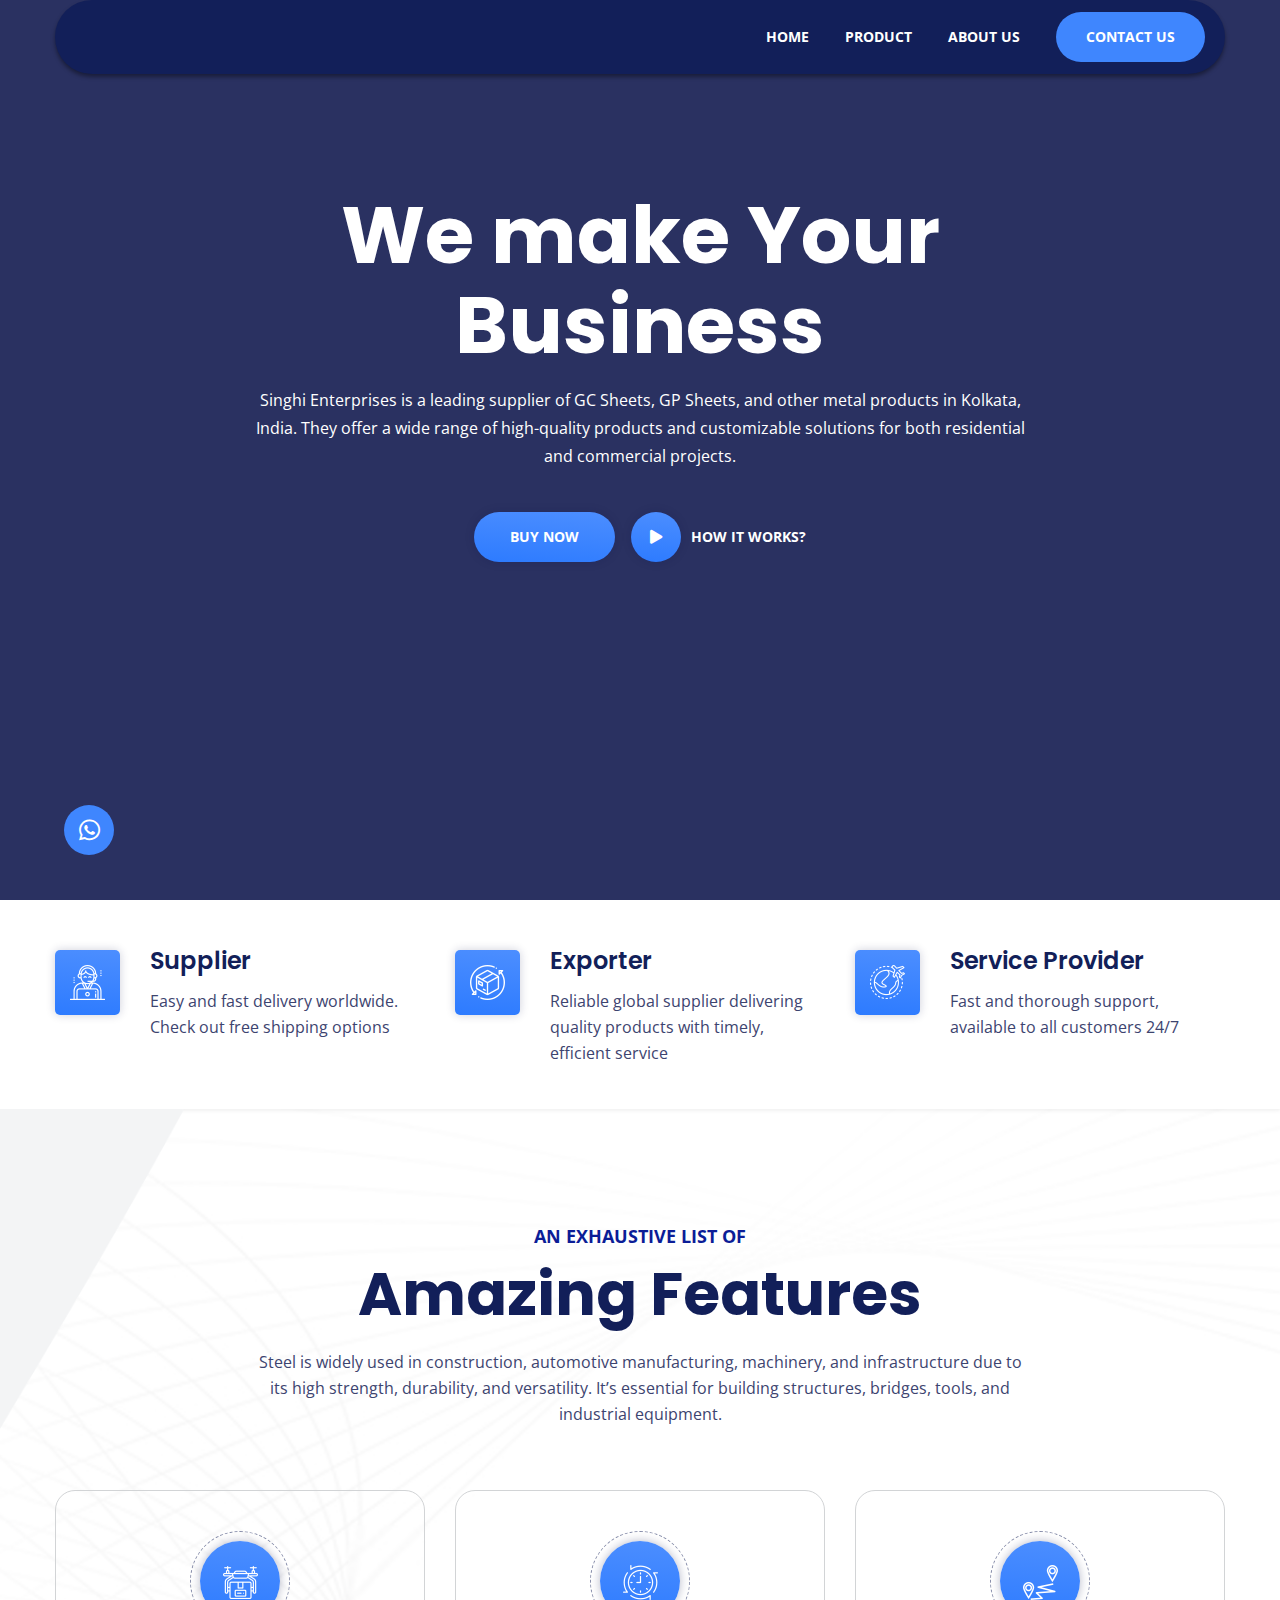
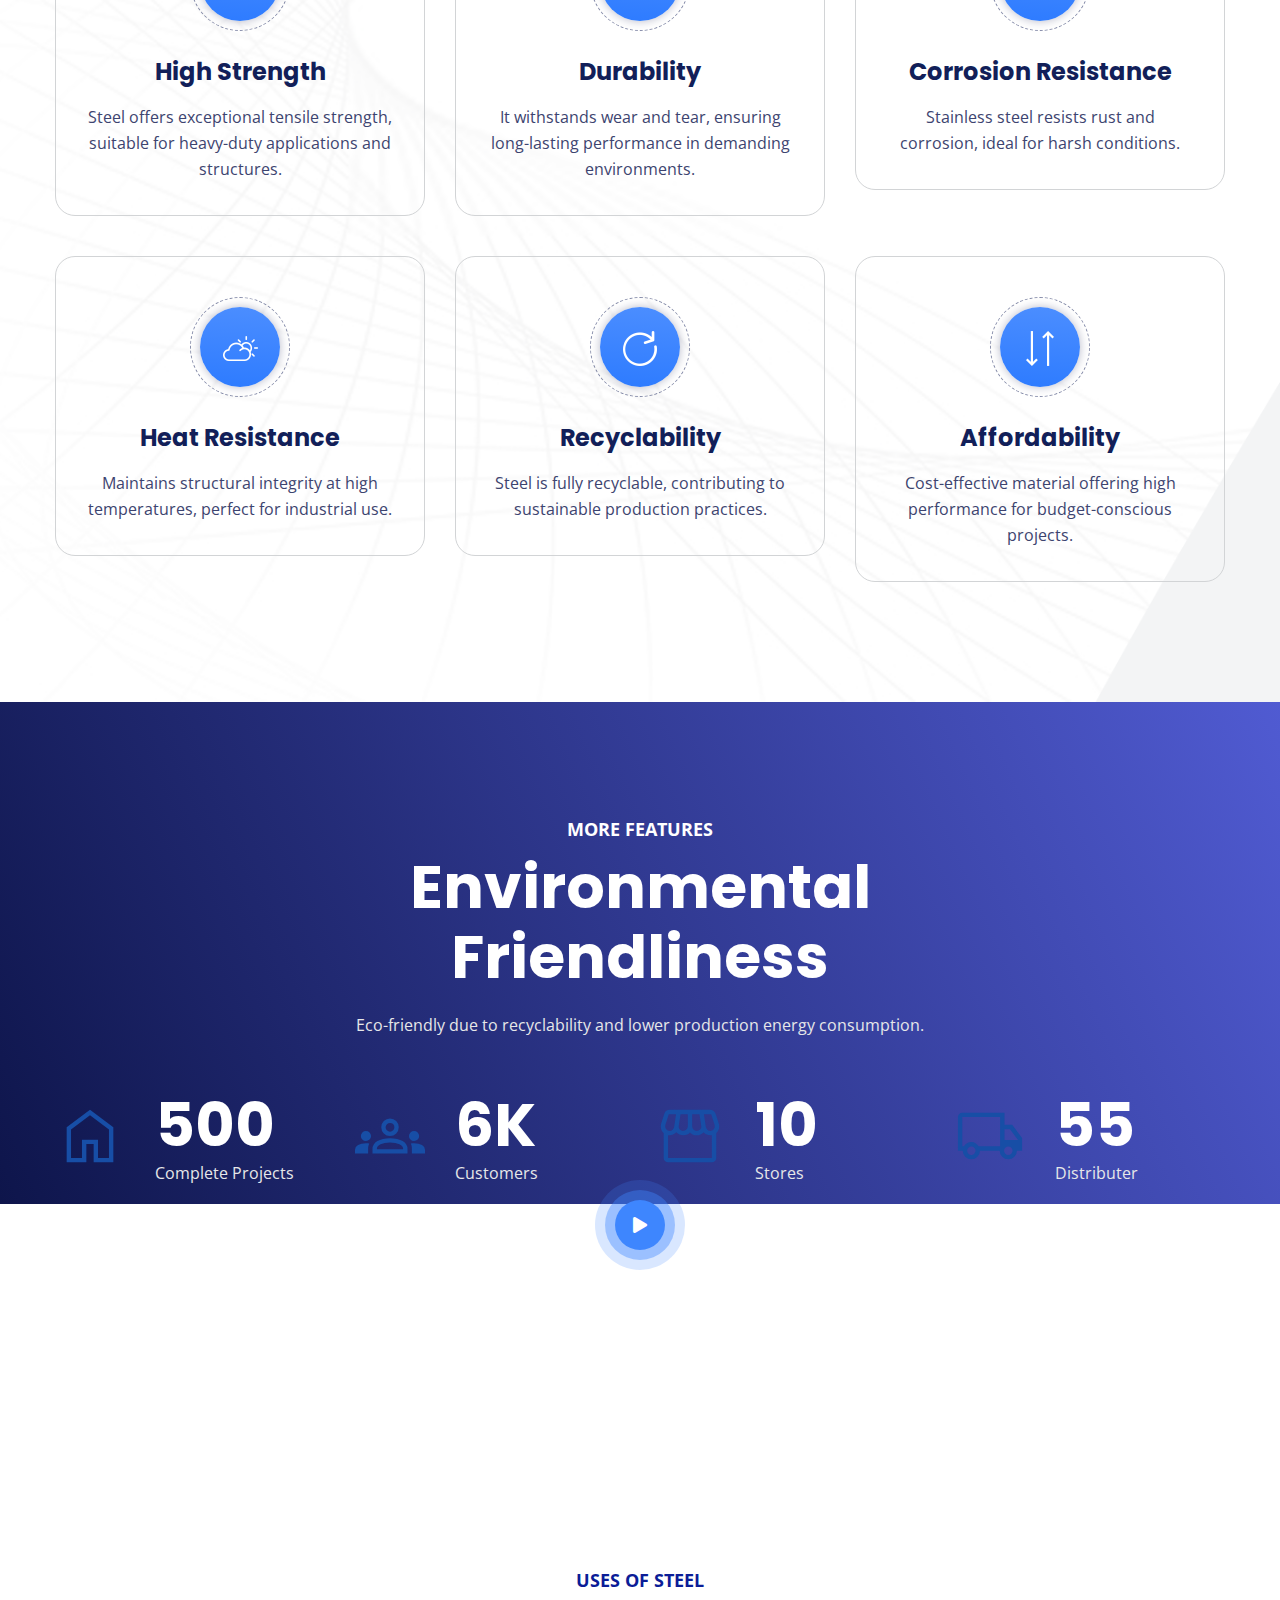
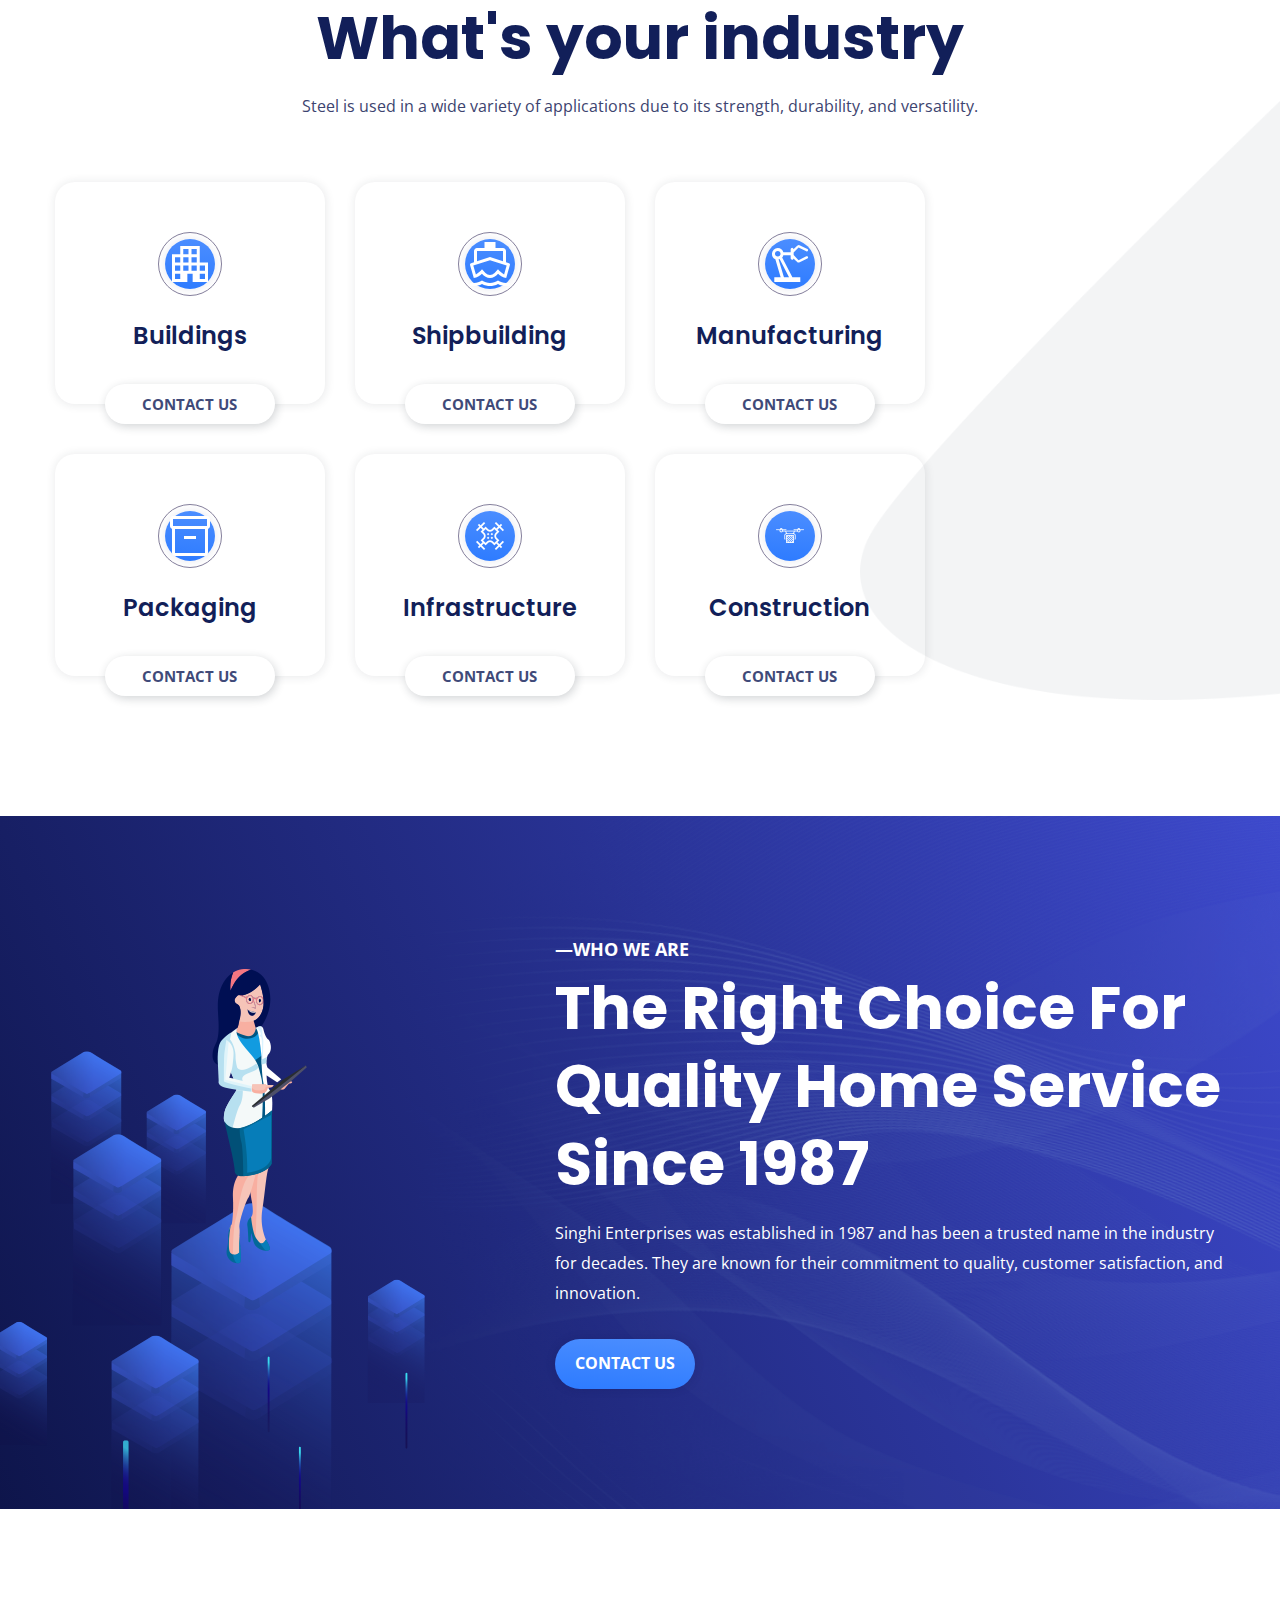
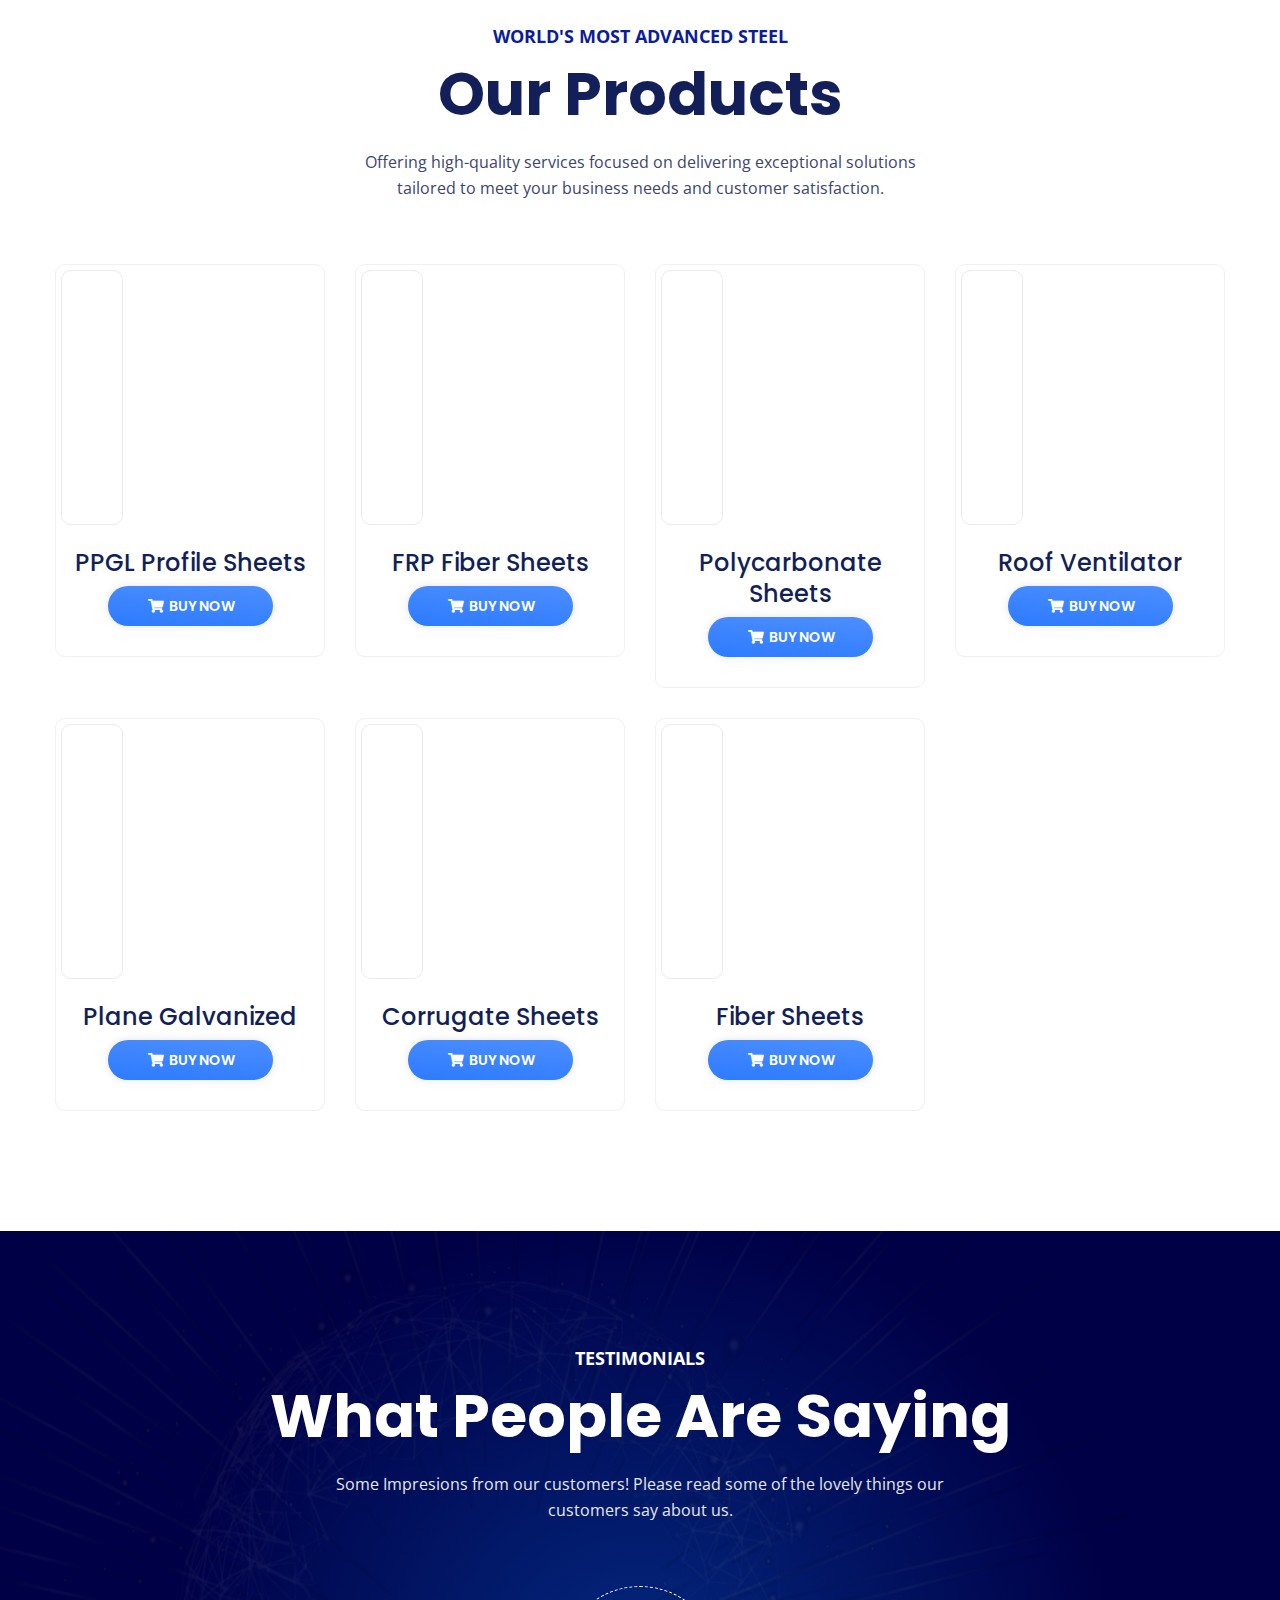
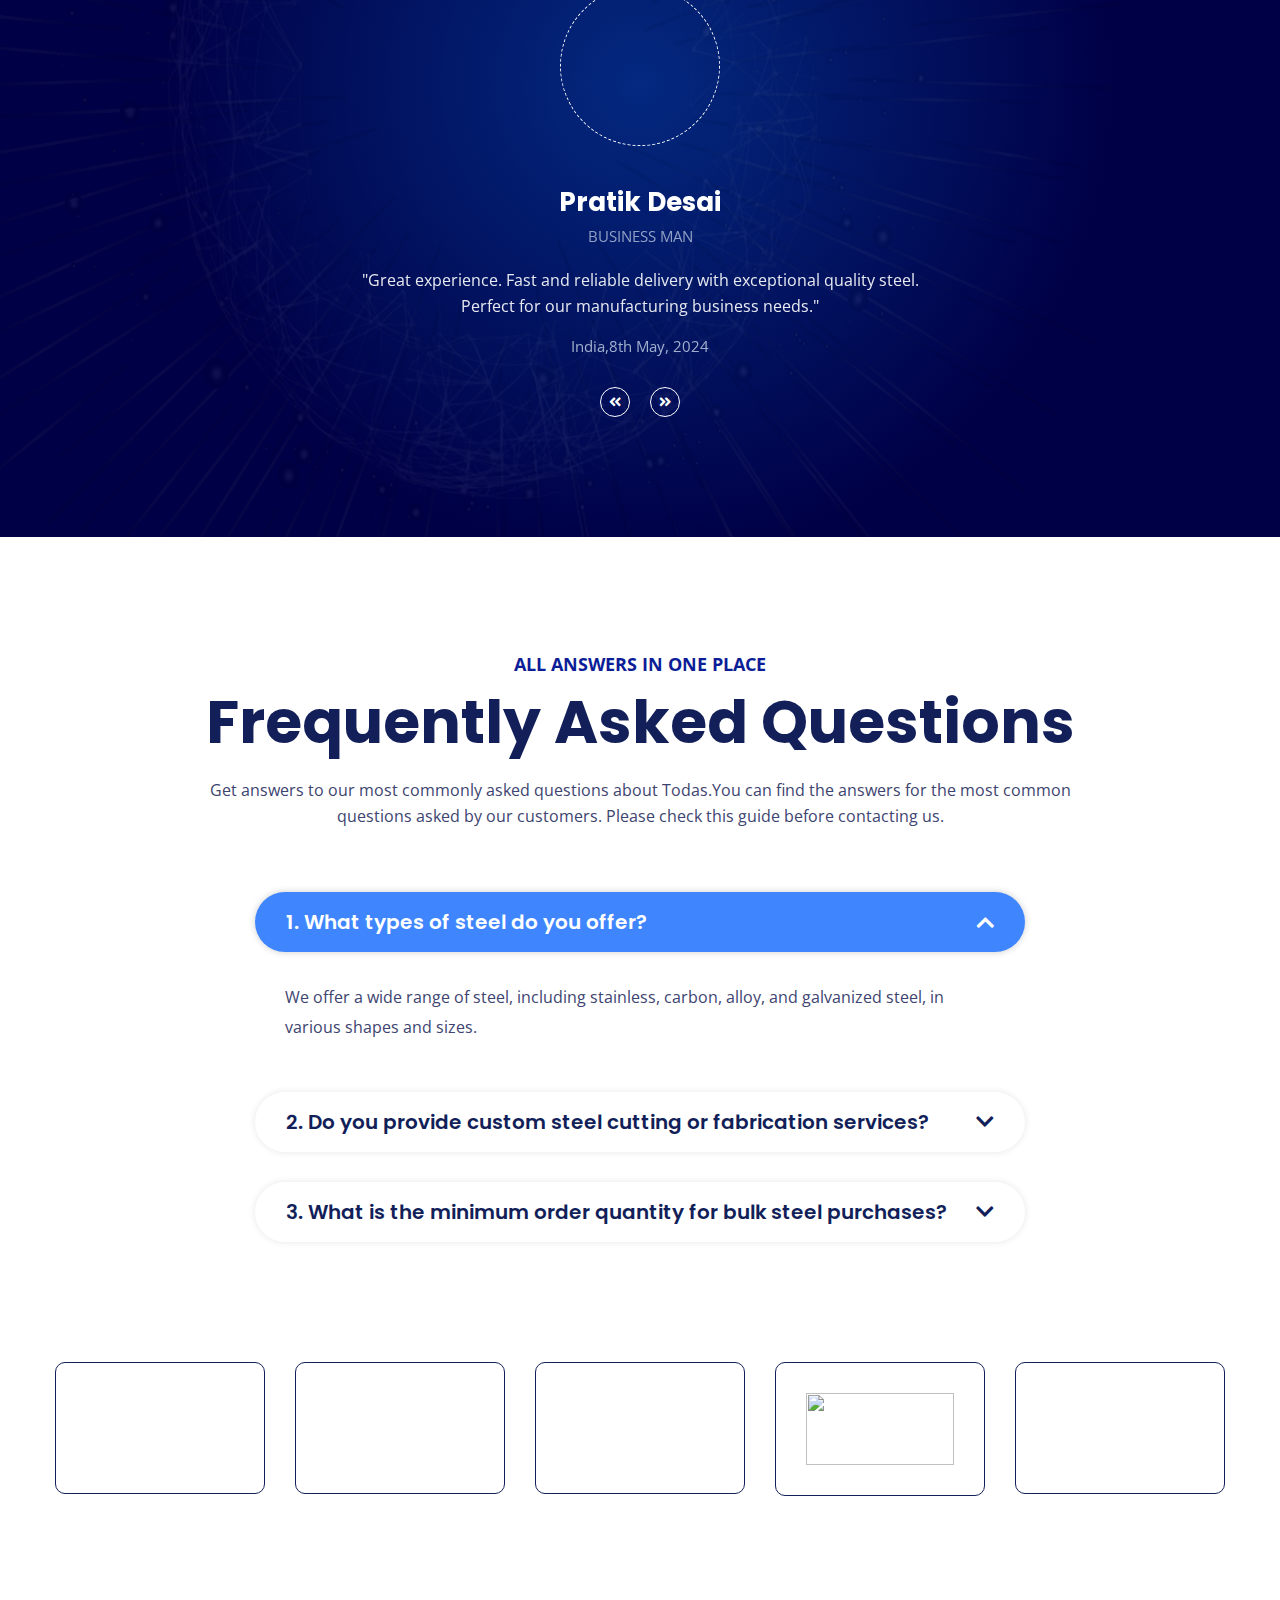
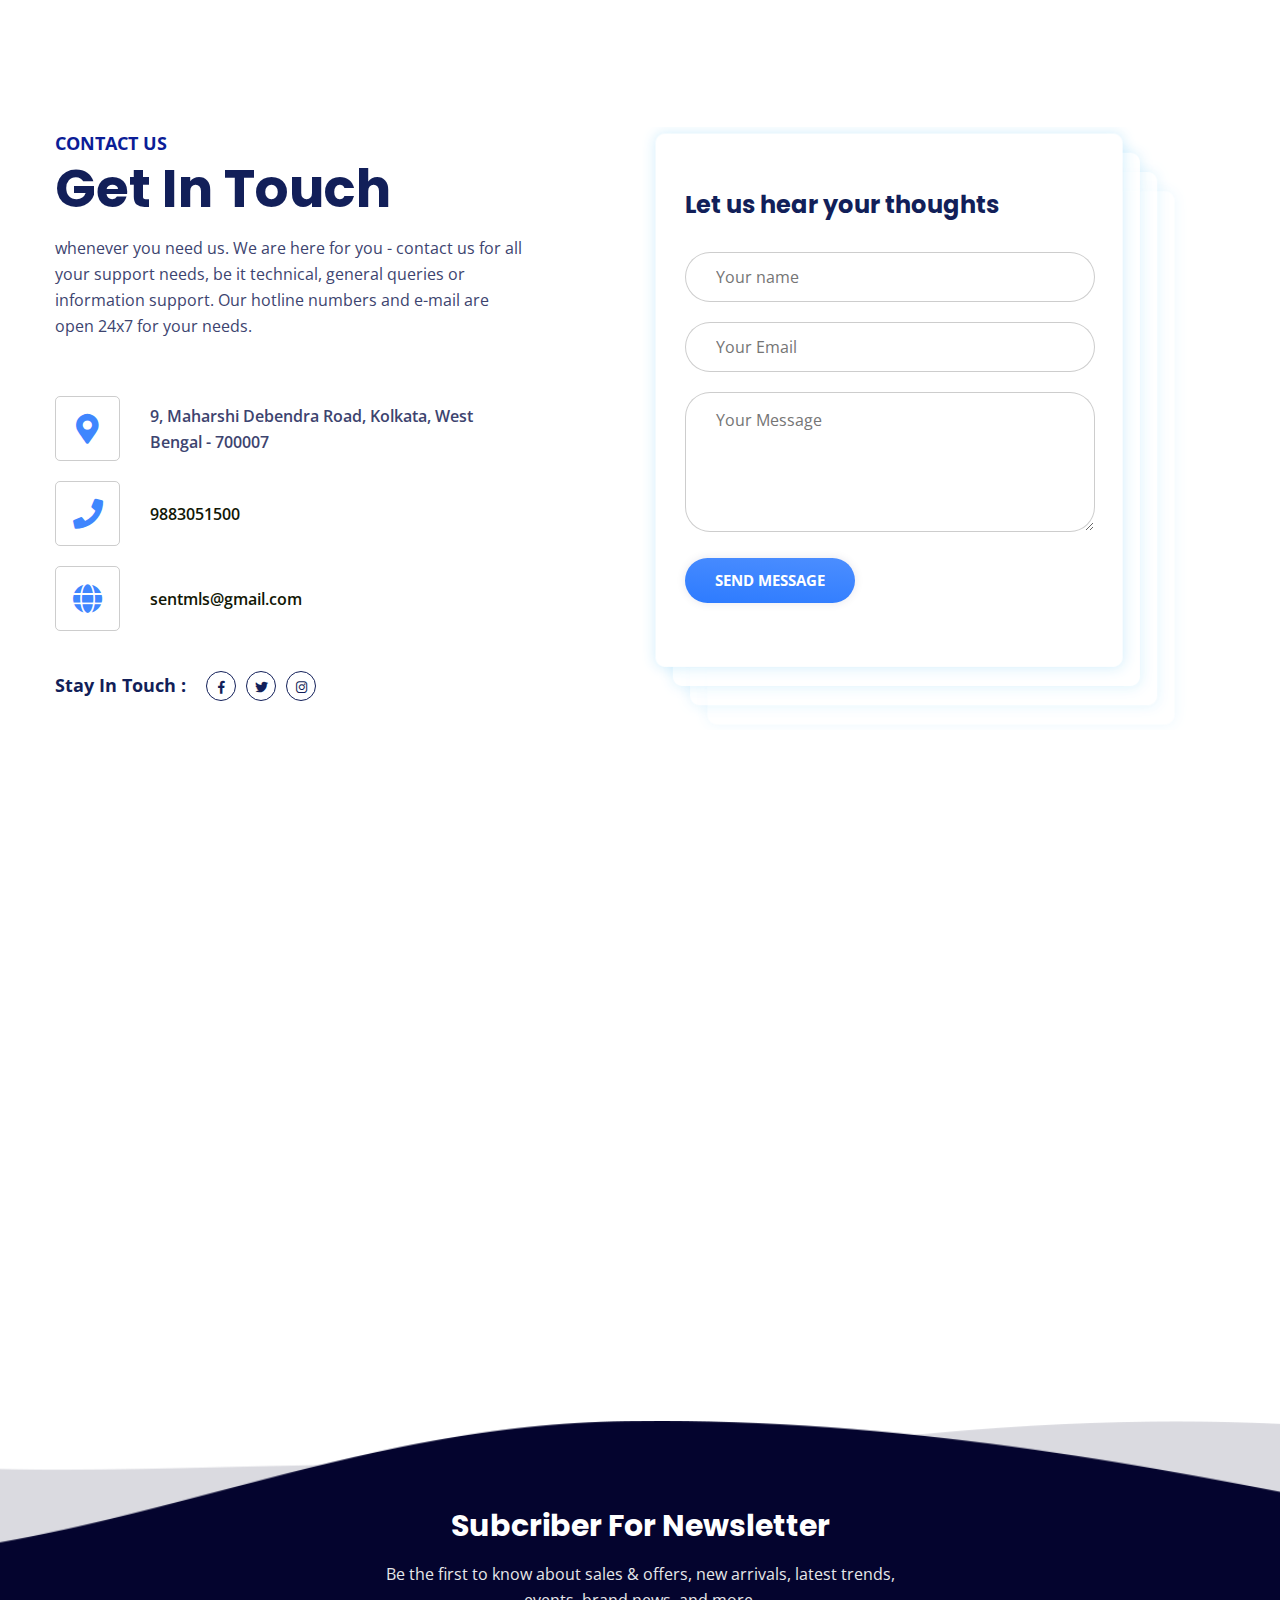
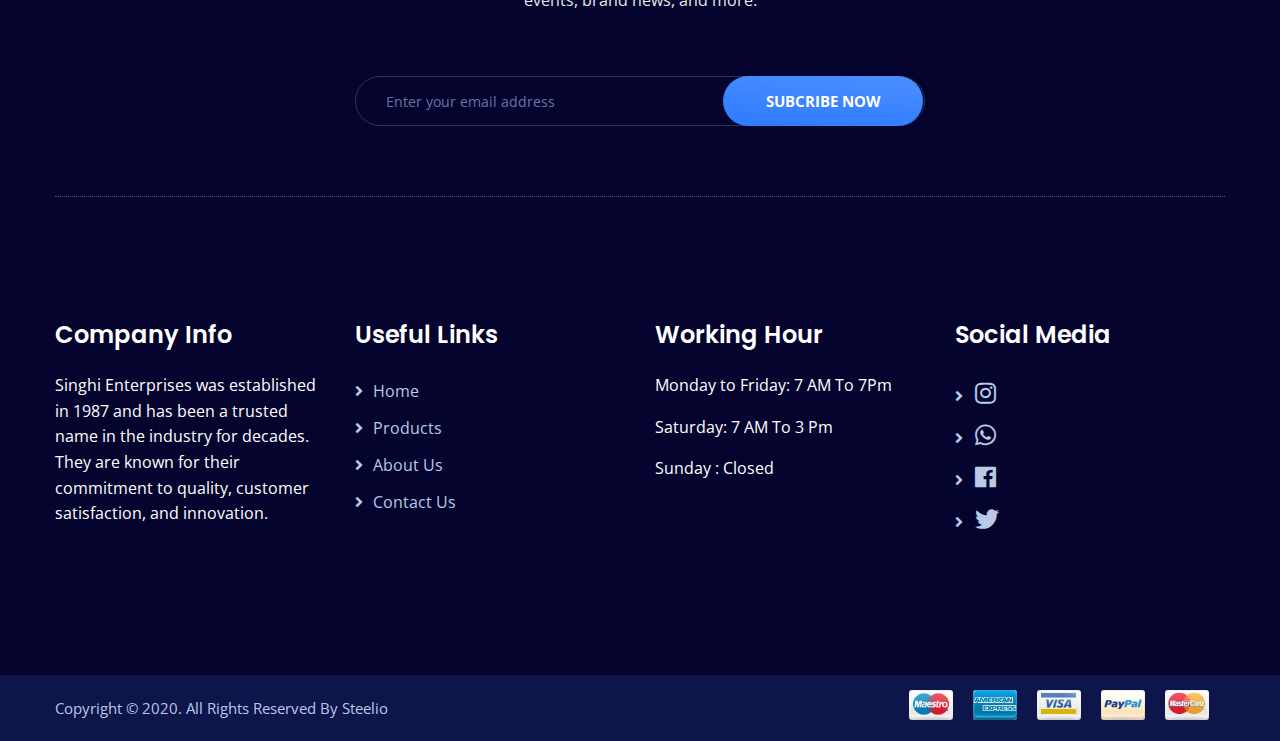
==== commit 8564f53f: "done" ====
--- a/index.html
+++ b/index.html
@@ -1,1098 +1,1416 @@
 <!DOCTYPE html>
 <html lang="zxx">
-    
- <head>
-        <meta http-equiv="Content-Type" content="text/html; charset=UTF-8">
-        <meta http-equiv="X-UA-Compatible" content="IE=edge" />
-        <meta http-equiv="X-UA-Compatible" content="ie=edge">
-        <meta name="viewport" content="width=device-width, initial-scale=1.0">
-        <title> Steelio || Home</title>
-        <link rel="shortcut icon" href="./assets/logo/fevi.jpg" >
-        <!-- bootstrap -->
-        <link rel="stylesheet" href="assets/css/bootstrap.min.css">
-        <!-- fontawesome icon  -->
-        <link rel="stylesheet" href="assets/css/fontawesome.min.css">
-        <!-- flaticon css -->
-        <link rel="stylesheet" href="assets/fonts/flaticon.css">
-        <!-- animate.css -->
-        <link rel="stylesheet" href="assets/css/animate.css">
-        <!-- Owl Carousel -->
-        <link rel="stylesheet" href="assets/css/owl.carousel.min.css">
-        <!-- magnific popup -->
-        <link rel="stylesheet" href="assets/css/magnific-popup.css">
-        <!-- vector map css -->
-        <link rel="stylesheet" href="assets/css/jquery-jvectormap-2.0.3.css">
-        <!-- stylesheet -->
-        <link rel="stylesheet" href="assets/css/style.css">
-        <!-- responsive -->
-        <link rel="stylesheet" href="assets/css/responsive.css">
-    </head>
-
-    <body>
-
-        <!-- back to top button begin -->
-        <div class="back-to-top-button">
-            <button>
-                <i class="fas fa-level-up-alt"></i>
-            </button>
-        </div>
-        <!-- back to top button end -->
-
-        <!-- preloader begin -->
-        <div class="preloader">
-            <img style="width: 270px;" src="https://steelio.in/wp-content/uploads/2023/08/steelio_png-01.png" alt="">
-        </div>
-        <!-- preloader end -->
-        
-         
-
-        <!-- header begin -->
-        <div class="header">
-             
-            <div class="container">
-                <div class="header-bottom">
-                    <div class="row">
-                        <div class="col-xl-3 col-lg-2 d-xl-flex d-lg-flex align-items-center">
-                            <div class="row">
-                                <div class="col-xl-12 col-lg-12 col-6 d-xl-block d-lg-block d-flex align-items-center">
-                                    <div class="logo">
-                                        <a href="index.html">
-                                            <img style="filter: brightness(0) invert(1);width: 170px;" src="https://steelio.in/wp-content/uploads/2023/08/steelio_png-01.png" alt="">
-                                        </a>
-                                    </div>
-                                </div>
-                                <div class="col-6 d-xl-none d-lg-none d-block">
-                                    <button class="navbar-toggler" type="button" data-toggle="collapse" data-target="#navbarSupportedContent" aria-controls="navbarSupportedContent" aria-expanded="false" aria-label="Toggle navigation">
-                                        <i class="fas fa-bars"></i>
-                                    </button>
-                                </div>
-                            </div>
-                        </div>
-                        <div class="col-xl-9 col-lg-10">
-                            <div class="main-menu">
-                                <nav class="navbar navbar-expand-lg">
-                                  
-                                    <div class="collapse navbar-collapse" id="navbarSupportedContent">
-                                        <ul class="navbar-nav ml-auto">
-                                            <li class="nav-item">
-                                                <a class="nav-link" href="./index.html">Home</a>
-                                            </li>
-                                            <li class="nav-item">
-                                                <a class="nav-link" href="./product.html">Product</a>
-                                            </li>
-                                            <li class="nav-item">
-                                                <a class="nav-link" href="about.html">About Us</a>
-                                           
-                                            
-                                          
-                                            <li class="nav-item buy-nows">
-                                                <a class="nav-link buy-now" href="./contact.html">Contact Us</a>
-                                            </li>
-                                        </ul>
-                                    </div>
-                                </nav>
-                            </div>
-                        </div>
+  <head>
+    <meta http-equiv="Content-Type" content="text/html; charset=UTF-8" />
+    <meta http-equiv="X-UA-Compatible" content="IE=edge" />
+    <meta http-equiv="X-UA-Compatible" content="ie=edge" />
+    <meta name="viewport" content="width=device-width, initial-scale=1.0" />
+    <title>Steelio || Home</title>
+    <link rel="shortcut icon" href="./assets/logo/fevi.jpg" />
+    <!-- bootstrap -->
+    <link rel="stylesheet" href="assets/css/bootstrap.min.css" />
+    <!-- fontawesome icon  -->
+    <link rel="stylesheet" href="assets/css/fontawesome.min.css" />
+    <!-- flaticon css -->
+    <link rel="stylesheet" href="assets/fonts/flaticon.css" />
+    <!-- animate.css -->
+    <link rel="stylesheet" href="assets/css/animate.css" />
+    <!-- Owl Carousel -->
+    <link rel="stylesheet" href="assets/css/owl.carousel.min.css" />
+    <!-- magnific popup -->
+    <link rel="stylesheet" href="assets/css/magnific-popup.css" />
+    <!-- vector map css -->
+    <link rel="stylesheet" href="assets/css/jquery-jvectormap-2.0.3.css" />
+    <!-- stylesheet -->
+    <link rel="stylesheet" href="assets/css/style.css" />
+    <!-- responsive -->
+    <link rel="stylesheet" href="assets/css/responsive.css" />
+  </head>
+
+  <body>
+    <!-- back to top button begin -->
+    <div class="back-to-top-button">
+      <button>
+        <i class="fas fa-level-up-alt"></i>
+      </button>
+    </div>
+    <!-- back to top button end -->
+
+    <!-- preloader begin -->
+    <div class="preloader">
+      <img
+        style="width: 270px"
+        src="https://steelio.in/wp-content/uploads/2023/08/steelio_png-01.png"
+        alt=""
+      />
+    </div>
+    <!-- preloader end -->
+
+    <!-- header begin -->
+    <div class="header">
+      <div class="container">
+        <div class="header-bottom">
+          <div class="row">
+            <div
+              class="col-xl-3 col-lg-2 d-xl-flex d-lg-flex align-items-center"
+            >
+              <div class="row">
+                <div
+                  class="col-xl-12 col-lg-12 col-6 d-xl-block d-lg-block d-flex align-items-center"
+                >
+                  <div class="logo">
+                    <a href="index.html">
+                      <img
+                        style="filter: brightness(0) invert(1); width: 170px"
+                        src="https://steelio.in/wp-content/uploads/2023/08/steelio_png-01.png"
+                        alt=""
+                      />
+                    </a>
+                  </div>
+                </div>
+                <div class="col-6 d-xl-none d-lg-none d-block">
+                  <button
+                    class="navbar-toggler"
+                    type="button"
+                    data-toggle="collapse"
+                    data-target="#navbarSupportedContent"
+                    aria-controls="navbarSupportedContent"
+                    aria-expanded="false"
+                    aria-label="Toggle navigation"
+                  >
+                    <i class="fas fa-bars"></i>
+                  </button>
+                </div>
+              </div>
+            </div>
+            <div class="col-xl-9 col-lg-10">
+              <div class="main-menu">
+                <nav class="navbar navbar-expand-lg">
+                  <div
+                    class="collapse navbar-collapse"
+                    id="navbarSupportedContent"
+                  >
+                    <ul class="navbar-nav ml-auto">
+                      <li class="nav-item">
+                        <a class="nav-link" href="./index.html">Home</a>
+                      </li>
+                      <li class="nav-item">
+                        <a class="nav-link" href="./product.html">Product</a>
+                      </li>
+                      <li class="nav-item">
+                        <a class="nav-link" href="about.html">About Us</a>
+                      </li>
+
+                      <li class="nav-item buy-nows">
+                        <a class="nav-link buy-now" href="./contact.html"
+                          >Contact Us</a
+                        >
+                      </li>
+                    </ul>
+                  </div>
+                </nav>
+              </div>
+            </div>
+          </div>
+        </div>
+      </div>
+    </div>
+    <!-- header end -->
+
+    <!-- banner begin -->
+    <div class="banner">
+      <div class="container">
+        <div
+          class="row justify-content-xl-center justify-content-lg-center justify-content-center"
+        >
+          <div class="col-xl-8 col-lg-9 col-md-10">
+            <div class="banner-content">
+              <h1 style="text-align: center">We make Your Business</h1>
+              <p style="text-align: center">
+                Singhi Enterprises is a leading supplier of GC Sheets, GP
+                Sheets, and other metal products in Kolkata, India. They offer a
+                wide range of high-quality products and customizable solutions
+                for both residential and commercial projects.
+              </p>
+              <div
+                class="banner-buttons"
+                style="
+                  justify-content: center;
+                  align-items: center;
+                  display: flex;
+                "
+              >
+                <a class="banner-button">buy now</a>
+                <a
+                  href="https://www.youtube.com/watch?v=e8eSfqaaGXQ&amp;list=RDe8eSfqaaGXQ&amp;start_radio=1"
+                  class="mfp-iframe"
+                >
+                  <span class="icon banner-button">
+                    <i class="fas fa-play"></i>
+                  </span>
+                  <span class="text">how it works?</span>
+                </a>
+              </div>
+            </div>
+          </div>
+        </div>
+      </div>
+    </div>
+    <!-- banner end -->
+
+    <!-- feature begin -->
+    <div class="feature">
+      <div class="container">
+        <div class="row justify-content-center">
+          <div class="col-xl-4 col-lg-4 col-sm-6 col-md-4">
+            <div class="single-feature">
+              <div class="icon-box">
+                <div class="part-icon">
+                  <img src="assets/img/svg/feature-icon-1.png" alt="" />
+                </div>
+              </div>
+              <div class="part-text">
+                <span class="title">Supplier</span>
+                <p>
+                  Easy and fast delivery worldwide. Check out free shipping
+                  options
+                </p>
+              </div>
+            </div>
+          </div>
+          <div class="col-xl-4 col-lg-4 col-sm-6 col-md-4">
+            <div class="single-feature">
+              <div class="icon-box">
+                <div class="part-icon">
+                  <img src="assets/img/svg/feature-icon-2.png" alt="" />
+                </div>
+              </div>
+              <div class="part-text">
+                <span class="title">Exporter</span>
+                <p>
+                  Reliable global supplier delivering quality products with
+                  timely, efficient service
+                </p>
+              </div>
+            </div>
+          </div>
+          <div class="col-xl-4 col-lg-4 col-sm-6 col-md-4">
+            <div class="single-feature">
+              <div class="icon-box">
+                <div class="part-icon">
+                  <img src="assets/img/svg/feature-icon-3.png" alt="" />
+                </div>
+              </div>
+              <div class="part-text">
+                <span class="title">Service Provider </span>
+                <p>
+                  Fast and thorough support, available to all customers 24/7
+                </p>
+              </div>
+            </div>
+          </div>
+        </div>
+      </div>
+    </div>
+    <!-- feature end -->
+
+    <!-- amazing feature begin -->
+    <div class="amazing-feature">
+      <img
+        class="af-shape-1"
+        src="assets/img/svg/amazing-feature-shape.png"
+        alt=""
+      />
+      <img
+        class="af-shape-2"
+        src="assets/img/svg/amazing-feature-shape.png"
+        alt=""
+      />
+      <div class="container">
+        <div class="row justify-content-center">
+          <div class="col-xl-8 col-lg-9 col-md-9">
+            <div class="section-title">
+              <span class="subtitle">An Exhaustive List of</span>
+              <h2>Amazing Features</h2>
+              <p>
+                Steel is widely used in construction, automotive manufacturing,
+                machinery, and infrastructure due to its high strength,
+                durability, and versatility. It’s essential for building
+                structures, bridges, tools, and industrial equipment.
+              </p>
+            </div>
+          </div>
+        </div>
+        <div class="row">
+          <div class="col-xl-4 col-lg-6 col-sm-6">
+            <div class="single-feature">
+              <div class="part-icon">
+                <img src="assets/img/svg/feature-icon-4.png" alt="" />
+              </div>
+              <div class="part-text">
+                <span class="title">High Strength</span>
+                <p>
+                  Steel offers exceptional tensile strength, suitable for
+                  heavy-duty applications and structures.
+                </p>
+              </div>
+            </div>
+          </div>
+          <div class="col-xl-4 col-lg-6 col-sm-6">
+            <div class="single-feature">
+              <div class="part-icon">
+                <img src="assets/img/svg/feature-icon-5.png" alt="" />
+              </div>
+              <div class="part-text">
+                <span class="title">Durability</span>
+                <p>
+                  It withstands wear and tear, ensuring long-lasting performance
+                  in demanding environments.
+                </p>
+              </div>
+            </div>
+          </div>
+          <div class="col-xl-4 col-lg-6 col-sm-6">
+            <div class="single-feature">
+              <div class="part-icon">
+                <img src="assets/img/svg/feature-icon-6.png" alt="" />
+              </div>
+              <div class="part-text">
+                <span class="title">Corrosion Resistance</span>
+                <p>
+                  Stainless steel resists rust and corrosion, ideal for harsh
+                  conditions.
+                </p>
+              </div>
+            </div>
+          </div>
+          <div class="col-xl-4 col-lg-6 col-sm-6">
+            <div class="single-feature">
+              <div class="part-icon">
+                <img src="assets/img/svg/feature-icon-7.png" alt="" />
+              </div>
+              <div class="part-text">
+                <span class="title">Heat Resistance </span>
+                <p>
+                  Maintains structural integrity at high temperatures, perfect
+                  for industrial use.
+                </p>
+              </div>
+            </div>
+          </div>
+          <div class="col-xl-4 col-lg-6 col-sm-6">
+            <div class="single-feature">
+              <div class="part-icon">
+                <img src="assets/img/svg/feature-icon-8.png" alt="" />
+              </div>
+              <div class="part-text">
+                <span class="title">Recyclability </span>
+                <p>
+                  Steel is fully recyclable, contributing to sustainable
+                  production practices.
+                </p>
+              </div>
+            </div>
+          </div>
+          <div class="col-xl-4 col-lg-6 col-sm-6">
+            <div class="single-feature">
+              <div class="part-icon">
+                <img src="assets/img/svg/feature-icon-9.png" alt="" />
+              </div>
+              <div class="part-text">
+                <span class="title">Affordability </span>
+                <p>
+                  Cost-effective material offering high performance for
+                  budget-conscious projects.
+                </p>
+              </div>
+            </div>
+          </div>
+        </div>
+      </div>
+    </div>
+    <!-- amazing feature end -->
+
+    <!-- power of x8 begin -->
+    <div class="power-of-x8">
+      <div class="container">
+        <div class="row justify-content-center">
+          <div class="col-xl-6 col-lg-6 col-sm-10 col-md-8">
+            <div class="section-title section-title-2">
+              <span class="subtitle">More Features</span>
+              <h2>Environmental Friendliness</h2>
+              <p>
+                Eco-friendly due to recyclability and lower production energy
+                consumption.
+              </p>
+            </div>
+          </div>
+        </div>
+        <div class="row">
+          <div class="col-xl-3 col-lg-3 col-sm-6">
+            <div class="single-feature">
+              <div class="icon-box" style="padding-right: 20px">
+                <div class="part-icon">
+                  <svg
+                    xmlns="http://www.w3.org/2000/svg"
+                    height="70px"
+                    viewBox="0 -960 960 960"
+                    width="70px"
+                    fill="#174ea6"
+                  >
+                    <path
+                      d="M220-180h150v-250h220v250h150v-390L480-765 220-570v390Zm-60 60v-480l320-240 320 240v480H530v-250H430v250H160Zm320-353Z"
+                    />
+                  </svg>
+                </div>
+              </div>
+              <div class="part-text">
+                <span class="number counter">500</span>
+                <p>Complete Projects</p>
+              </div>
+            </div>
+          </div>
+          <div class="col-xl-3 col-lg-3 col-sm-6">
+            <div class="single-feature">
+              <div class="icon-box" style="padding-right: 20px">
+                <div class="part-icon">
+                  <svg
+                    xmlns="http://www.w3.org/2000/svg"
+                    height="70px"
+                    viewBox="0 -960 960 960"
+                    width="70px"
+                    fill="#174ea6"
+                  >
+                    <path
+                      d="M0-240v-53q0-38.57 41.5-62.78Q83-380 150.38-380q12.16 0 23.39.5t22.23 2.15q-8 17.35-12 35.17-4 17.81-4 37.18v65H0Zm240 0v-65q0-32 17.5-58.5T307-410q32-20 76.5-30t96.5-10q53 0 97.5 10t76.5 30q32 20 49 46.5t17 58.5v65H240Zm540 0v-65q0-19.86-3.5-37.43T765-377.27q11-1.73 22.17-2.23 11.17-.5 22.83-.5 67.5 0 108.75 23.77T960-293v53H780Zm-480-60h360v-6q0-37-50.5-60.5T480-390q-79 0-129.5 23.5T300-305v5ZM149.57-410q-28.57 0-49.07-20.56Q80-451.13 80-480q0-29 20.56-49.5Q121.13-550 150-550q29 0 49.5 20.5t20.5 49.93q0 28.57-20.5 49.07T149.57-410Zm660 0q-28.57 0-49.07-20.56Q740-451.13 740-480q0-29 20.56-49.5Q781.13-550 810-550q29 0 49.5 20.5t20.5 49.93q0 28.57-20.5 49.07T809.57-410ZM480-480q-50 0-85-35t-35-85q0-51 35-85.5t85-34.5q51 0 85.5 34.5T600-600q0 50-34.5 85T480-480Zm.35-60Q506-540 523-557.35t17-43Q540-626 522.85-643t-42.5-17q-25.35 0-42.85 17.15t-17.5 42.5q0 25.35 17.35 42.85t43 17.5ZM480-300Zm0-300Z"
+                    />
+                  </svg>
+                </div>
+              </div>
+              <div class="part-text">
+                <span class="number"><span class="counter">6</span>K</span>
+                <p>Customers</p>
+              </div>
+            </div>
+          </div>
+          <div class="col-xl-3 col-lg-3 col-sm-6">
+            <div class="single-feature">
+              <div class="icon-box" style="padding-right: 20px">
+                <div class="part-icon">
+                  <svg
+                    xmlns="http://www.w3.org/2000/svg"
+                    height="70px"
+                    viewBox="0 -960 960 960"
+                    width="70px"
+                    fill="#174ea6"
+                  >
+                    <path
+                      d="M840-519v339q0 24-18 42t-42 18H179q-24 0-42-18t-18-42v-339q-28-24-37-59t2-70l43-135q8-27 28-42t46-15h553q28 0 49 15.5t29 41.5l44 135q11 35 1.5 70T840-519Zm-270-31q29 0 49-19t16-46l-25-165H510v165q0 26 17 45.5t43 19.5Zm-187 0q28 0 47.5-19t19.5-46v-165H350l-25 165q-4 26 14 45.5t44 19.5Zm-182 0q24 0 41.5-16.5T263-607l26-173H189l-46 146q-10 31 8 57.5t50 26.5Zm557 0q32 0 50.5-26t8.5-58l-46-146H671l26 173q3 24 20.5 40.5T758-550ZM179-180h601v-311q1 1-6.5 1H758q-25 0-47.5-10.5T666-533q-16 20-40 31.5T573-490q-30 0-51.5-8.5T480-527q-15 18-38 27.5t-52 9.5q-31 0-55-11t-41-32q-24 21-47 32t-46 11h-13.5q-6.5 0-8.5-1v311Zm601 0H179h601Z"
+                    />
+                  </svg>
+                </div>
+              </div>
+              <div class="part-text">
+                <span class="number counter">10</span>
+                <p>Stores</p>
+              </div>
+            </div>
+          </div>
+          <div class="col-xl-3 col-lg-3 col-sm-6">
+            <div class="single-feature">
+              <div class="icon-box" style="padding-right: 20px">
+                <div class="part-icon">
+                  <svg
+                    xmlns="http://www.w3.org/2000/svg"
+                    height="70px"
+                    viewBox="0 -960 960 960"
+                    width="70px"
+                    fill="#174ea6"
+                  >
+                    <path
+                      d="M224.12-161q-49.12 0-83.62-34.42Q106-229.83 106-279H40v-461q0-24 18-42t42-18h579v167h105l136 181v173h-71q0 49.17-34.38 83.58Q780.24-161 731.12-161t-83.62-34.42Q613-229.83 613-279H342q0 49-34.38 83.5t-83.5 34.5Zm-.12-60q24 0 41-17t17-41q0-24-17-41t-41-17q-24 0-41 17t-17 41q0 24 17 41t41 17ZM100-339h22q17-27 43.04-43t58-16q31.96 0 58.46 16.5T325-339h294v-401H100v401Zm631 118q24 0 41-17t17-41q0-24-17-41t-41-17q-24 0-41 17t-17 41q0 24 17 41t41 17Zm-52-204h186L754-573h-75v148ZM360-529Z"
+                    />
+                  </svg>
+                </div>
+              </div>
+              <div class="part-text">
+                <span class="number counter">55</span>
+                <p>Distributer</p>
+              </div>
+            </div>
+          </div>
+        </div>
+        <div class="row justify-content-center">
+          <div class="col-xl-10 col-lg-10">
+            <div class="part-video">
+              <img
+                style="border-radius: 10px; opacity: 0.8"
+                src="https://worldofmetals.in/wp-content/uploads/2023/03/color-coated-sheet-1.jpg"
+                alt=""
+              />
+              <a
+                href="https://www.youtube.com/watch?v=e8eSfqaaGXQ&amp;list=RDe8eSfqaaGXQ&amp;start_radio=1"
+                class="mfp-iframe play-button"
+              >
+                <i class="fas fa-play"></i>
+              </a>
+            </div>
+          </div>
+        </div>
+      </div>
+    </div>
+    <!-- power of x8 end -->
+
+    <!-- industry feature begin -->
+    <div class="industry-feature">
+      <img
+        class="i-feature-shape"
+        src="assets/img/svg/x8-feature-shape.png"
+        alt=""
+      />
+      <div class="container">
+        <div class="row justify-content-center">
+          <div class="col-xl-8 col-lg-8 col-md-9">
+            <div class="section-title">
+              <span class="subtitle">Uses Of Steel</span>
+              <h2>What's your industry</h2>
+              <p>
+                Steel is used in a wide variety of applications due to its
+                strength, durability, and versatility.
+              </p>
+            </div>
+          </div>
+        </div>
+        <div class="row">
+          <div class="col-xl-9 col-lg-12">
+            <div class="i-features">
+              <div class="row">
+                <div class="col-xl-4 col-lg-4 col-sm-6">
+                  <div class="single-feature">
+                    <div class="hover-effect"></div>
+                    <div class="part-icon">
+                      <svg
+                        xmlns="http://www.w3.org/2000/svg"
+                        height="48px"
+                        viewBox="0 -960 960 960"
+                        width="48px"
+                        fill="#FFFFFF"
+                      >
+                        <path
+                          d="M120-120v-555h165v-165h390v330h165v390H533v-165H427v165H120Zm60-60h105v-105H180v105Zm0-165h105v-105H180v105Zm0-165h105v-105H180v105Zm165 165h105v-105H345v105Zm0-165h105v-105H345v105Zm0-165h105v-105H345v105Zm165 330h105v-105H510v105Zm0-165h105v-105H510v105Zm0-165h105v-105H510v105Zm165 495h105v-105H675v105Zm0-165h105v-105H675v105Z"
+                        />
+                      </svg>
                     </div>
-                </div>
-            </div>
-        </div>
-        <!-- header end -->
-
-        <!-- banner begin -->
-        <div class="banner">
-            <div class="container">
-                <div class="row justify-content-xl-center justify-content-lg-center justify-content-center">
-                    <div class="col-xl-8 col-lg-9 col-md-10">
-                        <div class="banner-content">
-                            <h1 style="text-align: center;">We make Your Business</h1>
-                            <p style="text-align: center;">Singhi Enterprises is a leading supplier of GC Sheets, GP Sheets, and other metal products in Kolkata, India. They offer a wide range of high-quality products and customizable solutions for both residential and commercial projects.
-                            </p>
-                            <div class="banner-buttons" style="justify-content: center;align-items: center;display: flex;">
-                                <a class="banner-button">buy now</a>
-                                <a href="https://www.youtube.com/watch?v=e8eSfqaaGXQ&amp;list=RDe8eSfqaaGXQ&amp;start_radio=1" class="mfp-iframe">
-                                    <span class="icon banner-button">
-                                        <i class="fas fa-play"></i>
-                                    </span>
-                                    <span class="text">how it works?</span>
-                                </a>
-                            </div>
-                        </div>
+                    <div class="part-text">
+                      <span class="title">Buildings</span>
                     </div>
-                </div>
-            </div>
-        </div>
-        <!-- banner end -->
-
-        <!-- feature begin -->
-        <div class="feature">
-            <div class="container">
-                <div class="row justify-content-center">
-                    <div class="col-xl-4 col-lg-4 col-sm-6 col-md-4">
-                        <div class="single-feature">
-                            <div class="icon-box">
-                                <div class="part-icon">
-                                    <img src="assets/img/svg/feature-icon-1.png" alt="">
-                                </div>
-                            </div>
-                            <div class="part-text">
-                                <span class="title">Supplier</span>
-                                <p>Easy and fast delivery worldwide.
-                                    Check out free shipping options</p>
-                            </div>
-                        </div>
+                    <a href="./contact.html">Contact Us</a>
+                  </div>
+                </div>
+                <div class="col-xl-4 col-lg-4 col-sm-6">
+                  <div class="single-feature">
+                    <div class="hover-effect"></div>
+                    <div class="part-icon">
+                      <svg
+                        xmlns="http://www.w3.org/2000/svg"
+                        height="48px"
+                        viewBox="0 -960 960 960"
+                        width="48px"
+                        fill="#FFFFFF"
+                      >
+                        <path
+                          d="M480-408ZM156-200 82-457q-4-12 1.5-23.5T101-496l59-20v-224q0-25 17.5-42t42.5-18h150v-120h220v120h150q24.75 0 42.38 17.62Q800-764.75 800-740v225l60 19q11 4 16.5 15t1.5 23l-74 258q-48-5-89.5-29T641-286q-32 36-72.68 61-40.69 25-88.32 25-47.63 0-88.32-25Q351-250 319-286q-32 33-73.5 57T156-200ZM80-40v-60h80q42 0 83-13t77-37q36 24 77 36t83 12q42 0 83-12t77-36q36 24 77 37t83 13h80v60h-80q-41 0-81-10.5T640-81q-39 20-80 30.5T480-40q-39 0-80-10.5T320-81q-39 20-78.8 30.5T159.6-40H80Zm140-495 260-84 260 85v-206H220v205Zm259.5 275q51.5 0 91.5-41t69-76q25 30 55.5 58.5T762-269l51-179-333-108-334 108 52 177q35-19 66.5-47.5T320-377q30 36 69 76.5t90.5 40.5Z"
+                        />
+                      </svg>
                     </div>
-                    <div class="col-xl-4 col-lg-4 col-sm-6 col-md-4">
-                        <div class="single-feature">
-                            <div class="icon-box">
-                                <div class="part-icon">
-                                    <img src="assets/img/svg/feature-icon-2.png" alt="">
-                                </div>
-                            </div>
-                            <div class="part-text">
-                                <span class="title">Exporter</span>
-                                <p>Reliable global supplier delivering quality products with timely, efficient service</p>
-                            </div>
-                        </div>
+                    <div class="part-text">
+                      <span class="title">Shipbuilding</span>
                     </div>
-                    <div class="col-xl-4 col-lg-4 col-sm-6 col-md-4">
-                        <div class="single-feature">
-                            <div class="icon-box">
-                                <div class="part-icon">
-                                    <img src="assets/img/svg/feature-icon-3.png" alt="">
-                                </div>
-                            </div>
-                            <div class="part-text">
-                                <span class="title">Service Provider
-                                </span>
-                                <p>Fast and thorough support, 
-                                    available to all customers 24/7</p>
-                            </div>
-                        </div>
+                    <a href="./contact.html">Contact Us</a>
+                  </div>
+                </div>
+                <div class="col-xl-4 col-lg-4 col-sm-6">
+                  <div class="single-feature">
+                    <div class="hover-effect"></div>
+                    <div class="part-icon">
+                      <svg
+                        xmlns="http://www.w3.org/2000/svg"
+                        height="48px"
+                        viewBox="0 -960 960 960"
+                        width="48px"
+                        fill="#FFFFFF"
+                      >
+                        <path
+                          d="M166-120v-94h127L187-576q-32-15-50-40.5T119-684q0-47 34.5-81.5T235-800q44 0 73 23.5t39 62.5h146v-59q0-12 9-21t21-9q11 0 18.5 8.5T549-775l75-72q8-8 20.5-10.5T670-854l158 76q9 5 12.5 14t-1.5 19q-5 10-14.5 12t-18.5-3l-155-75-98 99v52l98 103 155-76q10-5 19-2.5t14 12.5q5 10 1.5 20T827-588l-153 72q-14 7-27 6.5T624-520l-75-72q0 14-7.5 21t-18.5 7q-12 0-21-9t-9-21v-60H345q0 12-6.5 24.5T323-609l205 395h158v94H166Zm69-508q24 0 40-16t16-40q0-24-16-40t-40-16q-24 0-40 16t-16 40q0 24 16 40t40 16Zm124 414h102L272-581q-3 2-10 4t-11 3l108 360Zm102 0Z"
+                        />
+                      </svg>
                     </div>
-                </div>
-            </div>
-        </div>
-        <!-- feature end -->
-
-        <!-- amazing feature begin -->
-        <div class="amazing-feature">
-            <img class="af-shape-1" src="assets/img/svg/amazing-feature-shape.png" alt="">
-            <img class="af-shape-2" src="assets/img/svg/amazing-feature-shape.png" alt="">
-            <div class="container">
-                <div class="row justify-content-center">
-                    <div class="col-xl-8 col-lg-9 col-md-9">
-                        <div class="section-title">
-                            <span class="subtitle">An Exhaustive List of</span>
-                            <h2>Amazing Features</h2>
-                            <p>Steel is widely used in construction, automotive manufacturing, machinery, and infrastructure due to its high strength, durability, and versatility. It’s essential for building structures, bridges, tools, and industrial equipment.</p>
-                        </div>
+                    <div class="part-text">
+                      <span class="title">Manufacturing</span>
                     </div>
-                </div>
-                <div class="row">
-                    <div class="col-xl-4 col-lg-6 col-sm-6">
-                        <div class="single-feature">
-                            <div class="part-icon">
-                                <img src="assets/img/svg/feature-icon-4.png" alt="">
-                            </div>
-                            <div class="part-text">
-                                <span class="title">High Strength</span>
-                                <p>Steel offers exceptional tensile strength, suitable for heavy-duty applications and structures.
-
-                                </p>
-                            </div>
-                        </div>
+                    <a href="./contact.html">Contact Us</a>
+                  </div>
+                </div>
+                <div class="col-xl-4 col-lg-4 col-sm-6">
+                  <div class="single-feature">
+                    <div class="hover-effect"></div>
+                    <div class="part-icon">
+                      <svg
+                        xmlns="http://www.w3.org/2000/svg"
+                        height="48px"
+                        viewBox="0 -960 960 960"
+                        width="48px"
+                        fill="#FFFFFF"
+                      >
+                        <path
+                          d="M180-80q-24.75 0-42.37-17.63Q120-115.25 120-140v-483q-17-6-28.5-21.39T80-680v-140q0-24.75 17.63-42.38Q115.25-880 140-880h680q24.75 0 42.38 17.62Q880-844.75 880-820v140q0 20.22-11.5 35.61T840-623v483q0 24.75-17.62 42.37Q804.75-80 780-80H180Zm0-540v480h600v-480H180Zm-40-60h680v-140H140v140Zm220 260h240v-60H360v60Zm120 40Z"
+                        />
+                      </svg>
                     </div>
-                    <div class="col-xl-4 col-lg-6 col-sm-6">
-                        <div class="single-feature">
-                            <div class="part-icon">
-                                <img src="assets/img/svg/feature-icon-5.png" alt="">
-                            </div>
-                            <div class="part-text">
-                                <span class="title">Durability</span>
-                                <p>It withstands wear and tear, ensuring long-lasting performance in demanding environments.
-
-                                </p>
-                            </div>
-                        </div>
+                    <div class="part-text">
+                      <span class="title">Packaging</span>
                     </div>
-                    <div class="col-xl-4 col-lg-6 col-sm-6">
-                        <div class="single-feature">
-                            <div class="part-icon">
-                                <img src="assets/img/svg/feature-icon-6.png" alt="">
-                            </div>
-                            <div class="part-text">
-                                <span class="title">Corrosion Resistance</span>
-                                <p>Stainless steel resists rust and corrosion, ideal for harsh conditions.
-
-                                </p>
-                            </div>
-                        </div>
+                    <a href="./contact.html">Contact Us</a>
+                  </div>
+                </div>
+                <div class="col-xl-4 col-lg-4 col-sm-6">
+                  <div class="single-feature">
+                    <div class="hover-effect"></div>
+                    <div class="part-icon">
+                      <img src="assets/img/svg/industry-icon-5.png" alt="" />
                     </div>
-                    <div class="col-xl-4 col-lg-6 col-sm-6">
-                        <div class="single-feature">
-                            <div class="part-icon">
-                                <img src="assets/img/svg/feature-icon-7.png" alt="">
-                            </div>
-                            <div class="part-text">
-                                <span class="title">Heat Resistance
-                                </span>
-                                <p>Maintains structural integrity at high temperatures, perfect for industrial use.
-
-                                </p>
-                            </div>
-                        </div>
+                    <div class="part-text">
+                      <span class="title">Infrastructure</span>
                     </div>
-                    <div class="col-xl-4 col-lg-6 col-sm-6">
-                        <div class="single-feature">
-                            <div class="part-icon">
-                                <img src="assets/img/svg/feature-icon-8.png" alt="">
-                            </div>
-                            <div class="part-text">
-                                <span class="title">Recyclability
-                                </span>
-                                <p>Steel is fully recyclable, contributing to sustainable production practices.
-
-                                </p>
-                            </div>
-                        </div>
+                    <a href="./contact.html">Contact Us</a>
+                  </div>
+                </div>
+                <div class="col-xl-4 col-lg-4 col-sm-6">
+                  <div class="single-feature">
+                    <div class="hover-effect"></div>
+                    <div class="part-icon">
+                      <img src="assets/img/svg/industry-icon-6.png" alt="" />
                     </div>
-                    <div class="col-xl-4 col-lg-6 col-sm-6">
-                        <div class="single-feature">
-                            <div class="part-icon">
-                                <img src="assets/img/svg/feature-icon-9.png" alt="">
-                            </div>
-                            <div class="part-text">
-                                <span class="title">Affordability
-                                </span>
-                                <p>Cost-effective material offering high performance for budget-conscious projects.
-
-
-                                </p>
-                            </div>
-                        </div>
+                    <div class="part-text">
+                      <span class="title">Construction</span>
                     </div>
-                </div>
-            </div>
-        </div>
-        <!-- amazing feature end -->
-
-        <!-- power of x8 begin -->
-        <div class="power-of-x8">
-            <div class="container">
-                <div class="row justify-content-center">
-                    <div class="col-xl-6 col-lg-6 col-sm-10 col-md-8">
-                        <div class="section-title section-title-2">
-                            <span class="subtitle">More Features</span>
-                            <h2>Environmental Friendliness</h2>
-                            <p>Eco-friendly due to recyclability and lower production energy consumption.</p>
-                        </div>
-                    </div>
-                </div>
-                <div class="row">
-                    <div class="col-xl-3 col-lg-3 col-sm-6">
-                        <div class="single-feature">
-                            <div class="icon-box" style="padding-right: 20px;">
-                                <div class="part-icon">
-                                    <svg xmlns="http://www.w3.org/2000/svg" height="70px" viewBox="0 -960 960 960" width="70px" fill="#174ea6"><path d="M220-180h150v-250h220v250h150v-390L480-765 220-570v390Zm-60 60v-480l320-240 320 240v480H530v-250H430v250H160Zm320-353Z"/></svg>
-                                </div>
-                            </div>
-                            <div class="part-text">
-                                <span class="number counter">500</span>
-                                <p>Complete Projects</p>
-                            </div>
-                        </div>
-                    </div>
-                    <div class="col-xl-3 col-lg-3 col-sm-6">
-                        <div class="single-feature">
-                            <div class="icon-box" style="padding-right: 20px;">
-                                <div class="part-icon" >
-                                    <svg xmlns="http://www.w3.org/2000/svg" height="70px" viewBox="0 -960 960 960" width="70px" fill="#174ea6"><path d="M0-240v-53q0-38.57 41.5-62.78Q83-380 150.38-380q12.16 0 23.39.5t22.23 2.15q-8 17.35-12 35.17-4 17.81-4 37.18v65H0Zm240 0v-65q0-32 17.5-58.5T307-410q32-20 76.5-30t96.5-10q53 0 97.5 10t76.5 30q32 20 49 46.5t17 58.5v65H240Zm540 0v-65q0-19.86-3.5-37.43T765-377.27q11-1.73 22.17-2.23 11.17-.5 22.83-.5 67.5 0 108.75 23.77T960-293v53H780Zm-480-60h360v-6q0-37-50.5-60.5T480-390q-79 0-129.5 23.5T300-305v5ZM149.57-410q-28.57 0-49.07-20.56Q80-451.13 80-480q0-29 20.56-49.5Q121.13-550 150-550q29 0 49.5 20.5t20.5 49.93q0 28.57-20.5 49.07T149.57-410Zm660 0q-28.57 0-49.07-20.56Q740-451.13 740-480q0-29 20.56-49.5Q781.13-550 810-550q29 0 49.5 20.5t20.5 49.93q0 28.57-20.5 49.07T809.57-410ZM480-480q-50 0-85-35t-35-85q0-51 35-85.5t85-34.5q51 0 85.5 34.5T600-600q0 50-34.5 85T480-480Zm.35-60Q506-540 523-557.35t17-43Q540-626 522.85-643t-42.5-17q-25.35 0-42.85 17.15t-17.5 42.5q0 25.35 17.35 42.85t43 17.5ZM480-300Zm0-300Z"/></svg>
-                                </div>
-                            </div>
-                            <div class="part-text">
-                                <span class="number"><span class="counter">6</span>K</span>
-                                <p>Customers</p>
-                            </div>
-                        </div>
-                    </div>
-                    <div class="col-xl-3 col-lg-3 col-sm-6">
-                        <div class="single-feature">
-                            <div class="icon-box" style="padding-right: 20px;">
-                                <div class="part-icon">
-                                    <svg xmlns="http://www.w3.org/2000/svg" height="70px" viewBox="0 -960 960 960" width="70px" fill="#174ea6"><path d="M840-519v339q0 24-18 42t-42 18H179q-24 0-42-18t-18-42v-339q-28-24-37-59t2-70l43-135q8-27 28-42t46-15h553q28 0 49 15.5t29 41.5l44 135q11 35 1.5 70T840-519Zm-270-31q29 0 49-19t16-46l-25-165H510v165q0 26 17 45.5t43 19.5Zm-187 0q28 0 47.5-19t19.5-46v-165H350l-25 165q-4 26 14 45.5t44 19.5Zm-182 0q24 0 41.5-16.5T263-607l26-173H189l-46 146q-10 31 8 57.5t50 26.5Zm557 0q32 0 50.5-26t8.5-58l-46-146H671l26 173q3 24 20.5 40.5T758-550ZM179-180h601v-311q1 1-6.5 1H758q-25 0-47.5-10.5T666-533q-16 20-40 31.5T573-490q-30 0-51.5-8.5T480-527q-15 18-38 27.5t-52 9.5q-31 0-55-11t-41-32q-24 21-47 32t-46 11h-13.5q-6.5 0-8.5-1v311Zm601 0H179h601Z"/></svg>
-                                </div>
-                            </div>
-                            <div class="part-text">
-                                <span class="number counter">10</span>
-                                <p>Stores</p>
-                            </div>
-                        </div>
-                    </div>
-                    <div class="col-xl-3 col-lg-3 col-sm-6">
-                        <div class="single-feature">
-                            <div class="icon-box" style="padding-right: 20px;">
-                                <div class="part-icon">
-                                    <svg xmlns="http://www.w3.org/2000/svg" height="70px" viewBox="0 -960 960 960" width="70px" fill="#174ea6"><path d="M224.12-161q-49.12 0-83.62-34.42Q106-229.83 106-279H40v-461q0-24 18-42t42-18h579v167h105l136 181v173h-71q0 49.17-34.38 83.58Q780.24-161 731.12-161t-83.62-34.42Q613-229.83 613-279H342q0 49-34.38 83.5t-83.5 34.5Zm-.12-60q24 0 41-17t17-41q0-24-17-41t-41-17q-24 0-41 17t-17 41q0 24 17 41t41 17ZM100-339h22q17-27 43.04-43t58-16q31.96 0 58.46 16.5T325-339h294v-401H100v401Zm631 118q24 0 41-17t17-41q0-24-17-41t-41-17q-24 0-41 17t-17 41q0 24 17 41t41 17Zm-52-204h186L754-573h-75v148ZM360-529Z"/></svg>
-                                </div>
-                            </div>
-                            <div class="part-text">
-                                <span class="number counter">55</span>
-                                <p>Distributer</p>
-                            </div>
-                        </div>
-                    </div>
-                </div>
-                <div class="row justify-content-center">
-                    <div class="col-xl-10 col-lg-10">
-                        <div class="part-video">
-                            <img style="border-radius: 10px;opacity: 0.8;" src="https://worldofmetals.in/wp-content/uploads/2023/03/color-coated-sheet-1.jpg" alt="">
-                            <a href="https://www.youtube.com/watch?v=e8eSfqaaGXQ&amp;list=RDe8eSfqaaGXQ&amp;start_radio=1" class="mfp-iframe play-button">
-                                <i class="fas fa-play"></i>
-                            </a>
-                        </div>
-                    </div>
-                </div>
-            </div>
-        </div>
-        <!-- power of x8 end -->
-
-        <!-- industry feature begin -->
-        <div class="industry-feature">
-            <img class="i-feature-shape" src="assets/img/svg/x8-feature-shape.png" alt="">
-            <div class="container">
-                <div class="row justify-content-center">
-                    <div class="col-xl-8 col-lg-8 col-md-9">
-                        <div class="section-title">
-                            <span class="subtitle">Uses Of Steel</span>
-                            <h2>What's your industry</h2>
-                            <p>Steel is used in a wide variety of applications due to its strength, durability, and versatility. </p>
-                        </div>
-                    </div>
-                </div>
-                <div class="row">
-                    <div class="col-xl-9 col-lg-12">
-                        <div class="i-features">
-                            <div class="row">
-                                <div class="col-xl-4 col-lg-4 col-sm-6">
-                                    <div class="single-feature">
-                                        <div class="hover-effect"></div>
-                                        <div class="part-icon">
-                                            <svg xmlns="http://www.w3.org/2000/svg" height="48px" viewBox="0 -960 960 960" width="48px" fill="#FFFFFF"><path d="M120-120v-555h165v-165h390v330h165v390H533v-165H427v165H120Zm60-60h105v-105H180v105Zm0-165h105v-105H180v105Zm0-165h105v-105H180v105Zm165 165h105v-105H345v105Zm0-165h105v-105H345v105Zm0-165h105v-105H345v105Zm165 330h105v-105H510v105Zm0-165h105v-105H510v105Zm0-165h105v-105H510v105Zm165 495h105v-105H675v105Zm0-165h105v-105H675v105Z"/></svg>
-                                        </div>
-                                        <div class="part-text">
-                                            <span class="title">Buildings</span>
-                                        </div>
-                                        <a href="./contact.html">Contact Us</a>
-                                    </div>
-                                </div>
-                                <div class="col-xl-4 col-lg-4 col-sm-6">
-                                    <div class="single-feature">
-                                        <div class="hover-effect"></div>
-                                        <div class="part-icon">
-                                            <svg xmlns="http://www.w3.org/2000/svg" height="48px" viewBox="0 -960 960 960" width="48px" fill="#FFFFFF"><path d="M480-408ZM156-200 82-457q-4-12 1.5-23.5T101-496l59-20v-224q0-25 17.5-42t42.5-18h150v-120h220v120h150q24.75 0 42.38 17.62Q800-764.75 800-740v225l60 19q11 4 16.5 15t1.5 23l-74 258q-48-5-89.5-29T641-286q-32 36-72.68 61-40.69 25-88.32 25-47.63 0-88.32-25Q351-250 319-286q-32 33-73.5 57T156-200ZM80-40v-60h80q42 0 83-13t77-37q36 24 77 36t83 12q42 0 83-12t77-36q36 24 77 37t83 13h80v60h-80q-41 0-81-10.5T640-81q-39 20-80 30.5T480-40q-39 0-80-10.5T320-81q-39 20-78.8 30.5T159.6-40H80Zm140-495 260-84 260 85v-206H220v205Zm259.5 275q51.5 0 91.5-41t69-76q25 30 55.5 58.5T762-269l51-179-333-108-334 108 52 177q35-19 66.5-47.5T320-377q30 36 69 76.5t90.5 40.5Z"/></svg>
-                                        </div>
-                                        <div class="part-text">
-                                            <span class="title">Shipbuilding</span>
-                                        </div>
-                                        <a href="./contact.html">Contact Us</a>
-                                    </div>
-                                </div>
-                                <div class="col-xl-4 col-lg-4 col-sm-6">
-                                    <div class="single-feature">
-                                        <div class="hover-effect"></div>
-                                        <div class="part-icon">
-                                            <svg xmlns="http://www.w3.org/2000/svg" height="48px" viewBox="0 -960 960 960" width="48px" fill="#FFFFFF"><path d="M166-120v-94h127L187-576q-32-15-50-40.5T119-684q0-47 34.5-81.5T235-800q44 0 73 23.5t39 62.5h146v-59q0-12 9-21t21-9q11 0 18.5 8.5T549-775l75-72q8-8 20.5-10.5T670-854l158 76q9 5 12.5 14t-1.5 19q-5 10-14.5 12t-18.5-3l-155-75-98 99v52l98 103 155-76q10-5 19-2.5t14 12.5q5 10 1.5 20T827-588l-153 72q-14 7-27 6.5T624-520l-75-72q0 14-7.5 21t-18.5 7q-12 0-21-9t-9-21v-60H345q0 12-6.5 24.5T323-609l205 395h158v94H166Zm69-508q24 0 40-16t16-40q0-24-16-40t-40-16q-24 0-40 16t-16 40q0 24 16 40t40 16Zm124 414h102L272-581q-3 2-10 4t-11 3l108 360Zm102 0Z"/></svg>
-                                        </div>
-                                        <div class="part-text">
-                                            <span class="title">Manufacturing</span>
-                                        </div>
-                                        <a href="./contact.html">Contact Us</a>
-                                    </div>
-                                </div>
-                                <div class="col-xl-4 col-lg-4 col-sm-6">
-                                    <div class="single-feature">
-                                        <div class="hover-effect"></div>
-                                        <div class="part-icon">
-                                            <svg xmlns="http://www.w3.org/2000/svg" height="48px" viewBox="0 -960 960 960" width="48px" fill="#FFFFFF"><path d="M180-80q-24.75 0-42.37-17.63Q120-115.25 120-140v-483q-17-6-28.5-21.39T80-680v-140q0-24.75 17.63-42.38Q115.25-880 140-880h680q24.75 0 42.38 17.62Q880-844.75 880-820v140q0 20.22-11.5 35.61T840-623v483q0 24.75-17.62 42.37Q804.75-80 780-80H180Zm0-540v480h600v-480H180Zm-40-60h680v-140H140v140Zm220 260h240v-60H360v60Zm120 40Z"/></svg>
-                                         </div>
-                                        <div class="part-text">
-                                            <span class="title">Packaging</span>
-                                        </div>
-                                        <a href="./contact.html">Contact Us</a>
-                                    </div>
-                                </div>
-                                <div class="col-xl-4 col-lg-4 col-sm-6">
-                                    <div class="single-feature">
-                                        <div class="hover-effect"></div>
-                                        <div class="part-icon">
-                                            <img src="assets/img/svg/industry-icon-5.png" alt="">
-                                        </div>
-                                        <div class="part-text">
-                                            <span class="title">Infrastructure</span>
-                                        </div>
-                                        <a href="./contact.html">Contact Us</a>
-                                    </div>
-                                </div>
-                                <div class="col-xl-4 col-lg-4 col-sm-6">
-                                    <div class="single-feature">
-                                        <div class="hover-effect"></div>
-                                        <div class="part-icon">
-                                            <img src="assets/img/svg/industry-icon-6.png" alt="">
-                                        </div>
-                                        <div class="part-text">
-                                            <span class="title">Construction</span>
-                                        </div>
-                                        <a href="./contact.html">Contact Us</a>
-                                    </div>
-                                </div>
-                            </div>
-                        </div>
-                    </div>
-                    <div class="col-xl-3 col-lg-3 d-xl-flex d-lg-flex d-block align-items-center">
-                        <div class="industry-drone">
-                            <img src="https://www.pngplay.com/wp-content/uploads/8/Steel-PNG-Photo-Image.png" alt="">
-                        </div>
-                    </div>
-                </div>
-            </div>
-        </div>
-        <!-- industry feature end -->
-
-        <!-- easy to use begin -->
-        <div class="easy-to-begin">
-            <div class="container">
-                <div class="row justify-content-xl-between justify-content-lg-between justify-content-md-center">
-                    <div class="col-xl-4 col-lg-4 d-xl-flex d-lg-flex d-block justify-content-end align-items-end">
-                        <div class="part-img">
-                            <img src="assets/img/svg/easy-to-use-img.png" alt="">
-                            <img src="assets/img/svg/easy-to-use-img-2.png" style="display: none;" alt="">
-                            <!-- <div class="circleBox">
+                    <a href="./contact.html">Contact Us</a>
+                  </div>
+                </div>
+              </div>
+            </div>
+          </div>
+          <div
+            class="col-xl-3 col-lg-3 d-xl-flex d-lg-flex d-block align-items-center"
+          >
+            <div class="industry-drone">
+              <img
+                src="https://www.pngplay.com/wp-content/uploads/8/Steel-PNG-Photo-Image.png"
+                alt=""
+              />
+            </div>
+          </div>
+        </div>
+      </div>
+    </div>
+    <!-- industry feature end -->
+
+    <!-- easy to use begin -->
+    <div class="easy-to-begin">
+      <div class="container">
+        <div
+          class="row justify-content-xl-between justify-content-lg-between justify-content-md-center"
+        >
+          <div
+            class="col-xl-4 col-lg-4 d-xl-flex d-lg-flex d-block justify-content-end align-items-end"
+          >
+            <div class="part-img">
+              <img src="assets/img/svg/easy-to-use-img.png" alt="" />
+              <img
+                src="assets/img/svg/easy-to-use-img-2.png"
+                style="display: none"
+                alt=""
+              />
+              <!-- <div class="circleBox">
                                 <div class="circle">
                                     
                                 </div>
                             </div> -->
+            </div>
+          </div>
+          <div class="col-xl-7 col-lg-7 col-md-10">
+            <div class="part-text">
+              <span class="subtitle">—WHO WE ARE </span>
+              <h3>The Right Choice For Quality Home Service Since 1987</h3>
+              <p>
+                Singhi Enterprises was established in 1987 and has been a
+                trusted name in the industry for decades. They are known for
+                their commitment to quality, customer satisfaction, and
+                innovation.
+              </p>
+              <a href="" class="mfp-iframe play">
+                <span class="text" style="padding-left: 10px">
+                  Contact Us
+                </span>
+              </a>
+            </div>
+          </div>
+        </div>
+      </div>
+    </div>
+    <!-- easy to use end -->
+
+    <!-- product begin -->
+    <div class="product">
+      <div class="container">
+        <div class="row justify-content-center">
+          <div class="col-xl-6 col-lg-6 col-sm-10 col-md-8">
+            <div class="section-title">
+              <span class="subtitle">World's most advanced Steel</span>
+              <h2>Our Products</h2>
+              <p>
+                Offering high-quality services focused on delivering exceptional
+                solutions tailored to meet your business needs and customer
+                satisfaction.
+              </p>
+            </div>
+          </div>
+        </div>
+
+        <div class="tab-content" id="myTabContent">
+          <div
+            class="tab-pane fade show active"
+            id="home"
+            role="tabpanel"
+            aria-labelledby="home-tab"
+          >
+            <!-- product 1st set -->
+            <div class="row">
+              <div class="col-xl-3 col-lg-3 col-sm-6">
+                <div class="single-product">
+                  <div class="part-img">
+                    <img
+                      src="https://5.imimg.com/data5/SELLER/Default/2023/12/367644134/DM/WX/QU/5130868/ppgl-sheet-500x500.png"
+                      alt=""
+                    />
+                  </div>
+                  <div class="part-text">
+                    <a>
+                      <span class="product-name">PPGL Profile Sheets</span>
+                    </a>
+                    <a
+                      href="https://api.whatsapp.com/send?phone=9883051500"
+                      class="buy-now-button"
+                    >
+                      <i class="fas fa-shopping-cart"></i> buy now
+                    </a>
+                  </div>
+                </div>
+              </div>
+
+              <div class="col-xl-3 col-lg-3 col-sm-6">
+                <div class="single-product">
+                  <div class="part-img">
+                    <img
+                      src="https://sc04.alicdn.com/kf/H2daf6d1105464f118cf57b00bffd2858E.png"
+                      alt=""
+                    />
+                  </div>
+                  <div class="part-text">
+                    <a>
+                      <span class="product-name">FRP Fiber Sheets</span>
+                    </a>
+                    <a
+                      href="https://api.whatsapp.com/send?phone=9883051500"
+                      class="buy-now-button"
+                    >
+                      <i class="fas fa-shopping-cart"></i> buy now
+                    </a>
+                  </div>
+                </div>
+              </div>
+
+              <div class="col-xl-3 col-lg-3 col-sm-6">
+                <div class="single-product">
+                  <div class="part-img">
+                    <img
+                      src="https://www.zaron.in/images/products/polycarbonate-sheets.png"
+                      alt=""
+                    />
+                  </div>
+                  <div class="part-text">
+                    <a>
+                      <span class="product-name">Polycarbonate Sheets</span>
+                    </a>
+                    <a
+                      href="https://api.whatsapp.com/send?phone=9883051500"
+                      class="buy-now-button"
+                    >
+                      <i class="fas fa-shopping-cart"></i> buy now
+                    </a>
+                  </div>
+                </div>
+              </div>
+              <div class="col-xl-3 col-lg-3 col-sm-6">
+                <div class="single-product">
+                  <div class="part-img">
+                    <img
+                      src="https://image.made-in-china.com/202f0j00SmrWVftCYpgi/600mm-Air-Turbine-Wind-Driven-Roof-Exhaust-Fan-Roof-Wind-Turbine.jpg"
+                      alt=""
+                    />
+                  </div>
+                  <div class="part-text">
+                    <a>
+                      <span class="product-name">Roof Ventilator</span>
+                    </a>
+                    <a
+                      href="https://api.whatsapp.com/send?phone=9883051500"
+                      class="buy-now-button"
+                    >
+                      <i class="fas fa-shopping-cart"></i> buy now
+                    </a>
+                  </div>
+                </div>
+              </div>
+
+              <div class="col-xl-3 col-lg-3 col-sm-6">
+                <div class="single-product">
+                  <div class="part-img">
+                    <img
+                      src="https://5.imimg.com/data5/IOS/Default/2023/12/366982677/AV/NO/BW/83515369/product-jpeg-500x500.png"
+                      alt=""
+                    />
+                  </div>
+                  <div class="part-text">
+                    <a>
+                      <span class="product-name">Plane Galvanized</span>
+                    </a>
+                    <a
+                      href="https://api.whatsapp.com/send?phone=9883051500"
+                      class="buy-now-button"
+                    >
+                      <i class="fas fa-shopping-cart"></i> buy now
+                    </a>
+                  </div>
+                </div>
+              </div>
+
+              <div class="col-xl-3 col-lg-3 col-sm-6">
+                <div class="single-product">
+                  <div class="part-img">
+                    <img
+                      src="https://5.imimg.com/data5/ANDROID/Default/2023/5/304651355/AZ/GD/NI/19276748/product-jpeg-500x500.jpg"
+                      alt=""
+                    />
+                  </div>
+                  <div class="part-text">
+                    <a>
+                      <span class="product-name">Corrugate Sheets</span>
+                    </a>
+                    <a
+                      href="https://api.whatsapp.com/send?phone=9883051500"
+                      class="buy-now-button"
+                    >
+                      <i class="fas fa-shopping-cart"></i> buy now
+                    </a>
+                  </div>
+                </div>
+              </div>
+
+              <div class="col-xl-3 col-lg-3 col-sm-6">
+                <div class="single-product">
+                  <div class="part-img">
+                    <img
+                      src="https://happho.com/wp-content/uploads/2020/10/Roofing-Sheets-used-in-House-construction.jpg"
+                      alt=""
+                    />
+                  </div>
+                  <div class="part-text">
+                    <a>
+                      <span class="product-name"> Fiber Sheets</span>
+                    </a>
+                    <a
+                      href="https://api.whatsapp.com/send?phone=9883051500"
+                      class="buy-now-button"
+                    >
+                      <i class="fas fa-shopping-cart"></i> buy now
+                    </a>
+                  </div>
+                </div>
+              </div>
+            </div>
+            <!-- product 1st set -->
+          </div>
+        </div>
+      </div>
+    </div>
+    <!-- product end -->
+
+    <!-- testimonial begin -->
+    <div class="testimonial">
+      <img src="assets/img/testimonial-bg.png" alt="" class="shape" />
+      <div class="container">
+        <div class="row justify-content-center">
+          <div class="col-xl-8 col-lg-8 col-sm-10">
+            <div class="section-title section-title-2">
+              <span class="subtitle">Testimonials</span>
+              <h2>What People Are Saying</h2>
+              <p>
+                Some Impresions from our customers! Please read some of the
+                lovely things our<br />
+                customers say about us.
+              </p>
+            </div>
+          </div>
+        </div>
+        <div class="row justify-content-center">
+          <div class="col-xl-6 col-lg-6 col-md-8">
+            <div class="testimonial-slider owl-carousel owl-theme">
+              <div class="single-testimonial">
+                <div class="part-pic">
+                  <img
+                    src="https://blog.zapr.in/hubfs/Imported_Blog_Media/md-1.jpg"
+                    alt=""
+                  />
+                </div>
+                <div class="part-text">
+                  <span class="name">Nikhil Pal</span>
+                  <span class="profession">Business man</span>
+                  <p>
+                    "Excellent quality steel at competitive prices. Prompt
+                    delivery and helpful staff. Highly recommend for any
+                    construction needs."
+                  </p>
+                  <span class="location">India,15th October, 2024</span>
+                </div>
+              </div>
+              <div class="single-testimonial">
+                <div class="part-pic">
+                  <img
+                    src="https://img1.wsimg.com/isteam/ip/f7edd067-8c27-4f86-abf1-108470217475/Sunny_Malik.png/:/cr=t:0%25,l:10.71%25,w:89.29%25,h:89.29%25/rs=w:400,h:400,cg:true,m"
+                    alt=""
+                  />
+                </div>
+                <div class="part-text">
+                  <span class="name">Raj Valtara</span>
+                  <span class="profession">Business man</span>
+                  <p>
+                    "Superb customer service! The steel is durable, and they
+                    offer a wide variety. Will definitely buy again."
+                  </p>
+                  <span class="location">India,16th August, 2024</span>
+                </div>
+              </div>
+              <div class="single-testimonial">
+                <div class="part-pic">
+                  <img
+                    src="https://img1.wsimg.com/isteam/ip/f7edd067-8c27-4f86-abf1-108470217475/IMG_20230331_003614__1_-removebg-preview.png/:/cr=t:17.93%25,l:18.76%25,w:60.24%25,h:60.24%25/rs=w:400,cg:true,m"
+                    alt=""
+                  />
+                </div>
+                <div class="part-text">
+                  <span class="name">Pratik Desai</span>
+                  <span class="profession">Business man</span>
+                  <p>
+                    "Great experience. Fast and reliable delivery with
+                    exceptional quality steel. Perfect for our manufacturing
+                    business needs."
+                  </p>
+                  <span class="location">India,8th May, 2024</span>
+                </div>
+              </div>
+            </div>
+          </div>
+        </div>
+      </div>
+    </div>
+    <!-- testimonial end -->
+
+    <!-- faq begin -->
+    <div class="faq">
+      <div class="container">
+        <div class="row justify-content-center">
+          <div class="col-xl-9 col-lg-9">
+            <div class="section-title">
+              <span class="subtitle">All Answers In One PLace</span>
+              <h2>Frequently Asked Questions</h2>
+              <p>
+                Get answers to our most commonly asked questions about Todas.You
+                can find the answers for the most common questions asked by our
+                customers. Please check this guide before contacting us.
+              </p>
+            </div>
+          </div>
+        </div>
+
+        <div class="tab-content" id="myTabContent2">
+          <div
+            class="tab-pane fade show active"
+            id="home2"
+            role="tabpanel"
+            aria-labelledby="home-tab2"
+          >
+            <div class="row justify-content-center">
+              <div class="col-xl-8 col-lg-8 col-md-9">
+                <div class="faq-content">
+                  <div class="accordion" id="accordionExample">
+                    <div class="card">
+                      <div class="card-header" id="headingOne">
+                        <h2 class="mb-0">
+                          <button
+                            class="btn btn-link"
+                            type="button"
+                            data-toggle="collapse"
+                            data-target="#collapseOne"
+                            aria-expanded="true"
+                            aria-controls="collapseOne"
+                          >
+                            1. What types of steel do you offer?
+                          </button>
+                        </h2>
+                      </div>
+
+                      <div
+                        id="collapseOne"
+                        class="collapse show"
+                        aria-labelledby="headingOne"
+                        data-parent="#accordionExample"
+                      >
+                        <div class="card-body">
+                          We offer a wide range of steel, including stainless,
+                          carbon, alloy, and galvanized steel, in various shapes
+                          and sizes.
                         </div>
+                      </div>
                     </div>
-                    <div class="col-xl-7 col-lg-7 col-md-10">
-                        <div class="part-text">
-                            <span class="subtitle">—WHO WE ARE                            </span>
-                            <h3>The Right Choice For Quality Home Service Since 1987
-                            </h3>
-                            <p>Singhi Enterprises was established in 1987 and has been a trusted name in the industry for decades. They are known for their commitment to quality, customer satisfaction, and innovation.
-
-
-                            </p>
-                            <a href="" class="mfp-iframe play">
-                                 
-                                <span class="text" style="padding-left: 10px;">
-                                    Contact Us
-                                </span>
-                            </a>
+                    <div class="card">
+                      <div class="card-header" id="headingTwo">
+                        <h2 class="mb-0">
+                          <button
+                            class="btn btn-link collapsed"
+                            type="button"
+                            data-toggle="collapse"
+                            data-target="#collapseTwo"
+                            aria-expanded="false"
+                            aria-controls="collapseTwo"
+                          >
+                            2. Do you provide custom steel cutting or
+                            fabrication services?
+                          </button>
+                        </h2>
+                      </div>
+                      <div
+                        id="collapseTwo"
+                        class="collapse"
+                        aria-labelledby="headingTwo"
+                        data-parent="#accordionExample"
+                      >
+                        <div class="card-body">
+                          Yes, we offer custom cutting, bending, and fabrication
+                          services to meet your specific project requirements.
                         </div>
+                      </div>
                     </div>
-                </div>
-            </div>
-        </div>
-        <!-- easy to use end -->
-
-        <!-- product begin -->
-        <div class="product" >
-            <div class="container">
-                <div class="row justify-content-center">
-                    <div class="col-xl-6 col-lg-6 col-sm-10 col-md-8">
-                        <div class="section-title">
-                            <span class="subtitle">World's most advanced Steel</span>
-                            <h2>Our Products</h2>
-                            <p>Offering high-quality services focused on delivering exceptional solutions tailored to meet your business needs and customer satisfaction.
-                            </p>
+                    <div class="card">
+                      <div class="card-header" id="headingThree">
+                        <h2 class="mb-0">
+                          <button
+                            class="btn btn-link collapsed"
+                            type="button"
+                            data-toggle="collapse"
+                            data-target="#collapseThree"
+                            aria-expanded="false"
+                            aria-controls="collapseThree"
+                          >
+                            3. What is the minimum order quantity for bulk steel
+                            purchases?
+                          </button>
+                        </h2>
+                      </div>
+                      <div
+                        id="collapseThree"
+                        class="collapse"
+                        aria-labelledby="headingThree"
+                        data-parent="#accordionExample"
+                      >
+                        <div class="card-body">
+                          Our minimum order quantity varies depending on the
+                          type of steel. Contact us for details on bulk order
+                          options.
                         </div>
+                      </div>
                     </div>
-                </div>
-               
-                <div class="tab-content" id="myTabContent">
-                    <div class="tab-pane fade show active" id="home" role="tabpanel" aria-labelledby="home-tab">
-                        <!-- product 1st set -->
-                        <div class="row">
-
-
-
-                            <div class="col-xl-3 col-lg-3 col-sm-6">
-                                <div class="single-product">
-                                    <div class="part-img">
-                                        <img src="https://png.pngtree.com/png-clipart/20231003/original/pngtree-sheet-metal-profile-type-modern-material-for-the-roof-of-houses-png-image_13230840.png" alt="">
-                                         
-                                        
-                                    </div>
-                                    <div class="part-text">
-                                        <a >
-                                            <span class="product-name">GC Sheets</span>
-                                        </a>
-                                        <a href="https://api.whatsapp.com/send?phone=9883051500" class="buy-now-button">
-                                            <i class="fas fa-shopping-cart"></i> buy now
-                                        </a>
-                                    </div>
-                                </div>
-                            </div>
-                            
-                            <div class="col-xl-3 col-lg-3 col-sm-6">
-                                <div class="single-product">
-                                    <div class="part-img">
-                                        <img src="https://5.imimg.com/data5/SELLER/Default/2023/12/367644134/DM/WX/QU/5130868/ppgl-sheet-500x500.png" alt="">
-                                         
-                                        
-                                    </div>
-                                    <div class="part-text">
-                                        <a >
-                                            <span class="product-name">PPGL Profile Sheets</span>
-                                        </a>
-                                         <a href="https://api.whatsapp.com/send?phone=9883051500" class="buy-now-button">
-                                            <i class="fas fa-shopping-cart"></i> buy now
-                                        </a>
-                                    </div>
-                                </div>
-                            </div>
-                            <div class="col-xl-3 col-lg-3 col-sm-6">
-                                <div class="single-product">
-                                    <div class="part-img">
-                                        <img src="https://www.skweldedmesh.com/wp-content/uploads/2023/11/MS-flat-structural-steel-products.png" alt="">
-                                         
-                                        
-                                    </div>
-                                    <div class="part-text">
-                                        <a >
-                                            <span class="product-name">GP Sheets</span>
-                                        </a>
-                                         <a href="https://api.whatsapp.com/send?phone=9883051500" class="buy-now-button">
-                                            <i class="fas fa-shopping-cart"></i> buy now
-                                        </a>
-                                    </div>
-                                </div>
-                            </div>
-                            <div class="col-xl-3 col-lg-3 col-sm-6">
-                                <div class="single-product">
-                                    <div class="part-img">
-                                        <img src="https://sc04.alicdn.com/kf/H2daf6d1105464f118cf57b00bffd2858E.png" alt="">
-                                         
-                                        
-                                    </div>
-                                    <div class="part-text">
-                                        <a >
-                                            <span class="product-name">FRP Fiber Sheets</span>
-                                        </a>
-                                         <a href="https://api.whatsapp.com/send?phone=9883051500" class="buy-now-button">
-                                            <i class="fas fa-shopping-cart"></i> buy now
-                                        </a>
-                                    </div>
-                                </div>
-                            </div>
-                            <div class="col-xl-3 col-lg-3 col-sm-6">
-                                <div class="single-product">
-                                    <div class="part-img">
-                                        <img src="https://www.trivitron.com/uploads/product/medium/15716367271ICU_Ventilator_-_eVolution_3e.jpg" alt="">
-                                         
-                                        
-                                    </div>
-                                    <div class="part-text">
-                                        <a >
-                                            <span class="product-name">Ventilator</span>
-                                        </a>
-                                         <a href="https://api.whatsapp.com/send?phone=9883051500" class="buy-now-button">
-                                            <i class="fas fa-shopping-cart"></i> buy now
-                                        </a>
-                                    </div>
-                                </div>
-                            </div>
-
-
-                            <div class="col-xl-3 col-lg-3 col-sm-6">
-                                <div class="single-product">
-                                    <div class="part-img">
-                                        <img src="https://www.zaron.in/images/products/polycarbonate-sheets.png" alt="">
-                                         
-                                        
-                                    </div>
-                                    <div class="part-text">
-                                        <a >
-                                            <span class="product-name">Polycarbonate Sheets</span>
-                                        </a>
-                                         <a href="https://api.whatsapp.com/send?phone=9883051500" class="buy-now-button">
-                                            <i class="fas fa-shopping-cart"></i> buy now
-                                        </a>
-                                    </div>
-                                </div>
-                            </div>
-                            <div class="col-xl-3 col-lg-3 col-sm-6">
-                                <div class="single-product">
-                                    <div class="part-img">
-                                        <img src="https://www.pngall.com/wp-content/uploads/2018/03/Steel-PNG-HD.png" alt="">
-                                         
-                                        
-                                    </div>
-                                    <div class="part-text">
-                                        <a>
-                                            <span class="product-name">Reinforced Plastics</span>
-                                        </a>
-                                         <a href="https://api.whatsapp.com/send?phone=9883051500" class="buy-now-button">
-                                            <i class="fas fa-shopping-cart"></i> buy now
-                                        </a>
-                                    </div>
-                                </div>
-                            </div>
-                            
-                             
-                        </div>
-                        <!-- product 1st set -->
-                    </div>
-                     
-                     
-                </div>
-            </div>
-        </div>
-        <!-- product end -->
-
-      
-
-
-        <!-- testimonial begin -->
-        <div class="testimonial">
-            <img src="assets/img/testimonial-bg.png" alt="" class="shape">
-            <div class="container">
-                <div class="row justify-content-center">
-                    <div class="col-xl-8 col-lg-8 col-sm-10">
-                        <div class="section-title section-title-2">
-                            <span class="subtitle">Testimonials</span>
-                            <h2>What People Are Saying</h2>
-                            <p> Some Impresions from our customers! Please read some of the lovely things our<br/> 
-                                customers say about us.</p>
-                        </div>
-                    </div>
-                </div>
-                <div class="row justify-content-center">
-                    <div class="col-xl-6 col-lg-6 col-md-8">
-                        <div class="testimonial-slider owl-carousel owl-theme">
-                            <div class="single-testimonial">
-                                <div class="part-pic">
-                                    <img src="https://blog.zapr.in/hubfs/Imported_Blog_Media/md-1.jpg" alt="">
-                                </div>
-                                <div class="part-text">
-                                    <span class="name">Kara Anderson </span>
-                                    <span class="profession">Business man</span>
-                                    <p>"Excellent quality steel at competitive prices. Prompt delivery and helpful staff. Highly recommend for any construction needs."
-                                    </p>
-                                    <span class="location">India,15th October, 2024</span>
-                                </div>
-                            </div>
-                            <div class="single-testimonial">
-                                <div class="part-pic">
-                                    <img src="https://img1.wsimg.com/isteam/ip/f7edd067-8c27-4f86-abf1-108470217475/Sunny_Malik.png/:/cr=t:0%25,l:10.71%25,w:89.29%25,h:89.29%25/rs=w:400,h:400,cg:true,m" alt="">
-                                </div>
-                                <div class="part-text">
-                                    <span class="name">Kara Anderson </span>
-                                    <span class="profession">Business man</span>
-                                    <p>"Superb customer service! The steel is durable, and they offer a wide variety. Will definitely buy again."
-
-                                    </p>
-                                    <span class="location">India,16th August, 2024</span>
-                                </div>
-                            </div>
-                            <div class="single-testimonial">
-                                <div class="part-pic">
-                                    <img src="https://img1.wsimg.com/isteam/ip/f7edd067-8c27-4f86-abf1-108470217475/IMG_20230331_003614__1_-removebg-preview.png/:/cr=t:17.93%25,l:18.76%25,w:60.24%25,h:60.24%25/rs=w:400,cg:true,m" alt="">
-                                </div>
-                                <div class="part-text">
-                                    <span class="name">Kara Anderson </span>
-                                    <span class="profession">Business man</span>
-                                    <p>"Great experience. Fast and reliable delivery with exceptional quality steel. Perfect for our manufacturing business needs."
-                                    </p>
-                                    <span class="location">India,8th May, 2024</span>
-                                </div>
-                            </div>
-                        </div>
-                    </div>
-                </div>
-            </div>
-        </div>
-        <!-- testimonial end -->
-
-        <!-- faq begin -->
-        <div class="faq" >
-            <div class="container">
-                <div class="row justify-content-center">
-                    <div class="col-xl-9 col-lg-9">
-                        <div class="section-title">
-                            <span class="subtitle">All Answers In One PLace</span>
-                            <h2>Frequently Asked Questions</h2>
-                            <p>Get answers to our most commonly asked questions about Todas.You can find the 
-                                answers for the most common questions asked by our customers.
-                                Please check this guide before contacting us.</p>
-                        </div>
-                    </div>
-                </div>
-               
-                <div class="tab-content" id="myTabContent2">
-                    <div class="tab-pane fade show active" id="home2" role="tabpanel" aria-labelledby="home-tab2">
-                        <div class="row justify-content-center">
-                            <div class="col-xl-8 col-lg-8 col-md-9">
-                                <div class="faq-content">
-                                    <div class="accordion" id="accordionExample">
-                                        <div class="card">
-                                            <div class="card-header" id="headingOne">
-                                                <h2 class="mb-0">
-                                                    <button class="btn btn-link" type="button" data-toggle="collapse" data-target="#collapseOne" aria-expanded="true" aria-controls="collapseOne">
-                                                        1. What types of steel do you offer?
-                                                    </button>
-                                                </h2>
-                                            </div>
-                                        
-                                            <div id="collapseOne" class="collapse show" aria-labelledby="headingOne" data-parent="#accordionExample">
-                                                <div class="card-body">
-                                                    We offer a wide range of steel, including stainless, carbon, alloy, and galvanized steel, in various shapes and sizes.
-
-                                                </div>
-                                            </div>
-                                        </div>
-                                        <div class="card">
-                                            <div class="card-header" id="headingTwo">
-                                                <h2 class="mb-0">
-                                                <button class="btn btn-link collapsed" type="button" data-toggle="collapse" data-target="#collapseTwo" aria-expanded="false" aria-controls="collapseTwo">
-                                                    2. Do you provide custom steel cutting or fabrication services?
-
-                                                </button>
-                                                </h2>
-                                            </div>
-                                            <div id="collapseTwo" class="collapse" aria-labelledby="headingTwo" data-parent="#accordionExample">
-                                                <div class="card-body">
-                                                    Yes, we offer custom cutting, bending, and fabrication services to meet your specific project requirements.
-
-                                                </div>
-                                            </div>
-                                        </div>
-                                        <div class="card">
-                                            <div class="card-header" id="headingThree">
-                                                <h2 class="mb-0">
-                                                <button class="btn btn-link collapsed" type="button" data-toggle="collapse" data-target="#collapseThree" aria-expanded="false" aria-controls="collapseThree">
-                                                    3. What is the minimum order quantity for bulk steel purchases?
-
-                                                </button>
-                                                </h2>
-                                            </div>
-                                            <div id="collapseThree" class="collapse" aria-labelledby="headingThree" data-parent="#accordionExample">
-                                                <div class="card-body">
-                                                    Our minimum order quantity varies depending on the type of steel. Contact us for details on bulk order options.
-
-                                                </div>
-                                            </div>
-                                        </div>
-                                    </div>
-                                </div>
-                            </div>
-                        </div>
-                    </div>
-                     
-                     
-                </div>
-            </div>
-        </div>
-        <!-- faq end -->
-
-        <!-- brand begin -->
-        <div class="brand" >
-            <div class="container">
-                <div class="brand-slider owl-carousel owl-theme">
-                    <div class="single-brand">
-                        <img style="min-height: 70px;" src="https://lobbymap.org/site//data/001/361/1361477.png" alt="">
-                    </div>
-                    <div class="single-brand">
-                        <img style="min-height: 70px;" src="https://jswmi.in/jswm/wp-content/uploads/2020/04/jsw-logo-jv.png" alt="">
-                    </div>
-                    <div class="single-brand">
-                        <img style="min-height: 70px;" src="https://seeklogo.com/images/E/essar-steel-logo-BB3CD48666-seeklogo.com.png" alt="">
-                    </div>
-                    <div class="single-brand">
-                        <img style="min-height: 70px;" src="https://jindallifestyle.com/wp-content/uploads/2022/02/image1-removebg-preview.png" alt="">
-                    </div>
-                    <div class="single-brand">
-                        <img style="min-height: 70px;" src="https://aplapollo.com/images/logo-2.png" alt="">
-                    </div>
-                </div>
-            </div>
-        </div>
-        <!-- brand end -->
-
-          <!-- contact begin -->
-          <div class="contact">
-            <div class="container">
-                <div class="row">
-                    <div class="col-xl-5 col-lg-5">
-                        <div class="part-txt">
-                            <div class="title">
-                                <span class="subtitle">Contact US</span>
-                                <h2>Get In Touch</h2>
-                                <p>whenever you need us. We are here for you - contact us for all your support needs, be it technical, general queries or  information support. Our hotline numbers and e-mail are open 24x7 for your needs.</p>
-                            </div>
-                            <div class="single-box">
-                                <div class="part-icon">
-                                    <i class="fas fa-map-marker-alt"></i>
-                                </div>
-                                <div class="txt">
-                                    <p>9, Maharshi Debendra Road, Kolkata, West Bengal - 700007</p>
-                                </div>
-                            </div>
-                            <div class="single-box">
-                                <div class="part-icon">
-                                    <i class="fas fa-phone"></i>
-                                </div>
-                                <div class="txt">
-                                    <p><a href="tel:919883051500">9883051500
-                                    </a></p>
-                                
-                                </div>
-                            </div>
-                            <div class="single-box">
-                                <div class="part-icon">
-                                    <i class="fas fa-globe"></i>
-                                </div>
-                                <div class="txt">
-                                    <p><a href="mailto:sentmls@gmail.com" class="__cf_email__" data-cfemail="30595e565f70645f5451431e535f5d">sentmls@gmail.com</a></p>
-                                 </div>
-                            </div>
-                            <div class="social">
-                                <h3>Stay In Touch :</h3>
-                                <a href="#"><i class="fab fa-facebook-f"></i></a>
-                                <a href="#"><i class="fab fa-twitter"></i></a>
-                                <a href="#"><i class="fab fa-instagram"></i></a>
-                                 
-                            </div>
-                        </div>
-                    </div>
-                    <div class="col-xl-1 col-lg-1"></div>
-                    <div class="col-xl-5 col-lg-5">
-                        <div class="contact-form">
-                            <h3>Let us hear your thoughts</h3>
-                            <form id="steelioform">
-                                <input id="name" type="text" placeholder="Your name">
-                                <input id="email" type="email" placeholder="Your Email">
-                                <textarea id="message" placeholder="Your Message"></textarea>
-                                <button type="submit">Send Message</button>
-                            </form>
-                        </div>
-                    </div>
-                </div>
-            </div>
-        </div>
-        <!-- contact end -->
-
-        <!-- map begin -->
-        <div class="map">
-            <iframe src="https://www.google.com/maps/embed?pb=!1m18!1m12!1m3!1d3683.8798118032687!2d88.34931357530081!3d22.583598079483824!2m3!1f0!2f0!3f0!3m2!1i1024!2i768!4f13.1!3m3!1m2!1s0x3a0277b9c774b2b9%3A0x9eb7282e109e432d!2s9%2C%20Maharshi%20Debendra%20Rd%2C%20Raja%20Katra%2C%20Loha%20Patti%2C%20Bara%20Bazar%2C%20Jorasanko%2C%20Kolkata%2C%20West%20Bengal%20700007!5e0!3m2!1sen!2sin!4v1726116597675!5m2!1sen!2sin" style="border:0;" allowfullscreen=""></iframe>
-        </div>
-        <!-- map end -->
-
-    
-
-
-          
-
-        <!-- footer begin -->
-        <div class="footer" >
-            <div class="container">
-                <div class="news-letter">
-                    <div class="row justify-content-center">
-                        <div class="col-xl-6 col-lg-6 col-sm-10">
-                            <div class="section-title section-title-2">
-                                <h2>Subcriber For Newsletter</h2>
-                                <p> Be the first to know about sales & offers, new arrivals, latest trends, <br/>
-                                    events, brand news, and more.</p>
-                            </div>
-                        </div>
-                    </div>
-                    <div class="row justify-content-center">
-                        <div class="col-xl-6 col-lg-6">
-                            <form>
-                                <input type="email" placeholder="Enter your email address">
-                                <button>Subcribe Now</button>
-                            </form>
-                        </div>
-                    </div>
-                </div>
-                <div class="link-area">
-                    <div class="row">
-                        <div class="col-xl-3 col-lg-3 col-sm-6">
-                            <div class="single-usefull-link">
-                                <span class="title">Company Info</span>
-
-                            
-                                 <p style="color: white;">
-                                    Singhi Enterprises was established in 1987 and has been a trusted name in the industry for decades. They are known for their commitment to quality, customer satisfaction, and innovation.
-                                 </p>
-                                 <img style="width: 200px;margin-left: -40px;" src="https://steelio.in/wp-content/uploads/2023/08/steelio_png-01-white-color-300x133.png" alt="">
-
-                            </div>
-                        </div>
-                        <div class="col-xl-3 col-lg-3 col-sm-6">
-                            <div class="single-usefull-link">
-                                <span class="title">Useful Links</span>
-                                <ul>
-                                    <li>
-                                        <a href="./index.html">Home</a>
-                                    </li>
-                                    <li>
-                                        <a href="./product.html">Products</a>
-                                    </li>
-                                    <li>
-                                        <a href="./about.html">About Us</a>
-                                    </li>
-                                    <li>
-                                        <a href="./contact.html">Contact Us</a>
-                                    </li>
-                                    
-                                    
-                                </ul>
-                            </div>
-                        </div>
-                        <div class="col-xl-3 col-lg-3 col-sm-6">
-                            <div class="single-usefull-link">
-                                <span class="title">Working Hour</span>
-                                <p style="color: white;">
-                                    Monday to Friday: 7 AM To 7Pm
-                                  </p>
-                                  <p style="color: white;">
-                                    Saturday: 7 AM To 3 Pm
-                                  </p>
-                                  <p style="color: white;">
-                                    Sunday : Closed
-
-                                  </p>
-                               
-                            </div>
-                        </div>
-                        <div class="col-xl-3 col-lg-3 col-sm-6">
-                            <div class="single-usefull-link">
-                                <span class="title">social Media</span>
-                                <ul>
-                                    <li>
-                                        <a href="#"><i style="font-size: 1.5rem;"  class="fab fa-instagram"></i></a>
-                                    </li>
-                                    <li>
-                                        <a href="https://api.whatsapp.com/send?phone=9883051500"><i style="font-size: 1.5rem;" class="fab fa-whatsapp"></i></a>
-                                    </li>
-                                    <li>
-                                        <a href="#"><i style="font-size: 1.5rem;" class="fab fa-facebook"></i></a>
-                                    </li>
-                                    <li>
-                                        <a href="#"><i style="font-size: 1.5rem;" class="fab fa-twitter"></i></a>
-                                    </li>
-                                     
-                                </ul>
-                            </div>
-                        </div>
-                    </div>
-                </div>
-            </div>
-            <div class="foot-bottom">
-                <div class="container">
-                    <div class="row">
-                        <div class="col-xl-6 col-lg-6 d-xl-flex d-lg-flex d-block align-items-center">
-                            <p class="copyright-text">Copyright © 2020. All Rights Reserved By <a href="./index.html">Steelio</a></p>
-                        </div>
-                        <div class="col-xl-6 col-lg-6">
-                            <div class="partners">
-                                <ul>
-                                    <li>
-                                        <a href="#">
-                                            <img src="assets/img/partner-1.jpg" alt="">
-                                        </a>
-                                    </li>
-                                    <li>
-                                        <a href="#">
-                                            <img src="assets/img/partner-2.jpg" alt="">
-                                        </a>
-                                    </li>
-                                    <li>
-                                        <a href="#">
-                                            <img src="assets/img/partner-3.jpg" alt="">
-                                        </a>
-                                    </li>
-                                    <li>
-                                        <a href="#">
-                                            <img src="assets/img/partner-4.jpg" alt="">
-                                        </a>
-                                    </li>
-                                    <li>
-                                        <a href="#">
-                                            <img src="assets/img/partner-5.jpg" alt="">
-                                        </a>
-                                    </li>
-                                </ul>
-                            </div>
-                        </div>
-                    </div>
-                </div>
-            </div>
-        </div>
-
-
-
-        <div class="whatsapp">
-            <a href="https://api.whatsapp.com/send?phone=9883051500"><i class="fab fa-whatsapp"></i></a>
-
-        </div>
-        <!-- footer end -->
-        
-        <!-- jquery -->
-        <script data-cfasync="false" src="../../cdn-cgi/scripts/5c5dd728/cloudflare-static/email-decode.min.js"></script><script src="assets/js/jquery.js"></script>
-        <!-- bootstrap -->
-        <script src="assets/js/bootstrap.min.js"></script>
-        <!-- owl carousel -->
-        <script src="assets/js/owl.carousel.js"></script>
-        <!-- magnific popup -->
-        <script src="assets/js/jquery.magnific-popup.js"></script>
-        <!-- filterizr js -->
-        <script src="assets/js/jquery.filterizr.min.js"></script>
-        <!-- way poin js-->
-        <script src="assets/js/waypoints.min.js"></script>
-        <!-- counter up js -->
-        <script src="assets/js/jquery.counterup.min.js"></script>
-        <!-- vector map js -->
-        <script src="assets/js/jquery-jvectormap-2.0.3.min.js"></script>
-        <script src="assets/js/jquery-jvectormap-world-mill.js"></script>
-        <script src="assets/js/gdp-data.js"></script>
-        <script src="assets/js/vector-map-activated.js"></script>
-        <!-- wow js-->
-        <script src="assets/js/wow.min.js"></script>
-        <!-- animation when scrolling -->
-        <script src="assets/js/scroll-animation-amazing-feature.js"></script>
-        <script src="assets/js/scroll-animation-industry-feature.js"></script>
-        <!-- main -->
-        <script src="assets/js/main.js"></script>
-
-
-
-        <script>
-            document
-              .getElementById("steelioform")
-              .addEventListener("submit", function (event) {
-                event.preventDefault();
-          
-                // Get form data
-                const name = document.getElementById("name").value;
-                const email = document.getElementById("email").value;
-                const Message = document.getElementById("message").value;
-                 
-                const phoneNumber = "9883051500";
-          
-                // Construct the WhatsApp URL
-          
-                const whatsappURL = "https://wa.me/" + phoneNumber + "?text="
-                + "*Name:* " + name + "%0a"
-                + "*Email:* " + email + "%0a"
-                + "*Message* " +  Message + "%0a"
-          
-                // Open WhatsApp with the pre-filled message
-                window.open(whatsappURL, "_blank");
-              });
-          </script>
-    </body>
-
- </html>+                  </div>
+                </div>
+              </div>
+            </div>
+          </div>
+        </div>
+      </div>
+    </div>
+    <!-- faq end -->
+
+    <!-- brand begin -->
+    <div class="brand">
+      <div class="container">
+        <div class="brand-slider owl-carousel owl-theme">
+          <div class="single-brand">
+            <img
+              style="min-height: 70px; object-fit: contain"
+              src="https://lobbymap.org/site//data/001/361/1361477.png"
+              alt=""
+            />
+          </div>
+          <div class="single-brand">
+            <img
+              style="min-height: 70px; object-fit: contain"
+              src="https://jswmi.in/jswm/wp-content/uploads/2020/04/jsw-logo-jv.png"
+              alt=""
+            />
+          </div>
+          <div class="single-brand">
+            <img
+              style="min-height: 70px; object-fit: contain"
+              src="https://seeklogo.com/images/E/essar-steel-logo-BB3CD48666-seeklogo.com.png"
+              alt=""
+            />
+          </div>
+          <div class="single-brand">
+            <img
+              style="min-height: 70px; object-fit: contain"
+              src="https://jindallifestyle.com/wp-content/uploads/2022/02/image1-removebg-preview.png"
+              alt=""
+            />
+          </div>
+          <div class="single-brand">
+            <img
+              style="min-height: 70px; object-fit: contain"
+              src="https://aplapollo.com/images/logo-2.png"
+              alt=""
+            />
+          </div>
+
+          <div class="single-brand">
+            <img
+              style="height: 72px; object-fit: contain"
+              src="https://upload.wikimedia.org/wikipedia/commons/thumb/1/1f/SAIL_Logo.svg/1200px-SAIL_Logo.svg.png"
+              alt=""
+            />
+          </div>
+          <div class="single-brand">
+            <img
+              style="min-height: 70px; object-fit: contain"
+              src="https://www.jindalindia.com/images/logo_home.png"
+              alt=""
+            />
+          </div>
+        </div>
+      </div>
+    </div>
+    <!-- brand end -->
+
+    <!-- contact begin -->
+    <div class="contact">
+      <div class="container">
+        <div class="row">
+          <div class="col-xl-5 col-lg-5">
+            <div class="part-txt">
+              <div class="title">
+                <span class="subtitle">Contact US</span>
+                <h2>Get In Touch</h2>
+                <p>
+                  whenever you need us. We are here for you - contact us for all
+                  your support needs, be it technical, general queries or
+                  information support. Our hotline numbers and e-mail are open
+                  24x7 for your needs.
+                </p>
+              </div>
+              <div class="single-box">
+                <div class="part-icon">
+                  <i class="fas fa-map-marker-alt"></i>
+                </div>
+                <div class="txt">
+                  <p>
+                    9, Maharshi Debendra Road, Kolkata, West Bengal - 700007
+                  </p>
+                </div>
+              </div>
+              <div class="single-box">
+                <div class="part-icon">
+                  <i class="fas fa-phone"></i>
+                </div>
+                <div class="txt">
+                  <p><a href="tel:919883051500">9883051500 </a></p>
+                </div>
+              </div>
+              <div class="single-box">
+                <div class="part-icon">
+                  <i class="fas fa-globe"></i>
+                </div>
+                <div class="txt">
+                  <p>
+                    <a
+                      href="mailto:sentmls@gmail.com"
+                      class="__cf_email__"
+                      data-cfemail="30595e565f70645f5451431e535f5d"
+                      >sentmls@gmail.com</a
+                    >
+                  </p>
+                </div>
+              </div>
+              <div class="social">
+                <h3>Stay In Touch :</h3>
+                <a href="#"><i class="fab fa-facebook-f"></i></a>
+                <a href="#"><i class="fab fa-twitter"></i></a>
+                <a href="#"><i class="fab fa-instagram"></i></a>
+              </div>
+            </div>
+          </div>
+          <div class="col-xl-1 col-lg-1"></div>
+          <div class="col-xl-5 col-lg-5">
+            <div class="contact-form">
+              <h3>Let us hear your thoughts</h3>
+              <form id="steelioform">
+                <input id="name" type="text" placeholder="Your name" />
+                <input id="email" type="email" placeholder="Your Email" />
+                <textarea id="message" placeholder="Your Message"></textarea>
+                <button type="submit">Send Message</button>
+              </form>
+            </div>
+          </div>
+        </div>
+      </div>
+    </div>
+    <!-- contact end -->
+
+    <!-- map begin -->
+    <div class="map">
+      <iframe
+        src="https://www.google.com/maps/embed?pb=!1m18!1m12!1m3!1d3683.8798118032687!2d88.34931357530081!3d22.583598079483824!2m3!1f0!2f0!3f0!3m2!1i1024!2i768!4f13.1!3m3!1m2!1s0x3a0277b9c774b2b9%3A0x9eb7282e109e432d!2s9%2C%20Maharshi%20Debendra%20Rd%2C%20Raja%20Katra%2C%20Loha%20Patti%2C%20Bara%20Bazar%2C%20Jorasanko%2C%20Kolkata%2C%20West%20Bengal%20700007!5e0!3m2!1sen!2sin!4v1726116597675!5m2!1sen!2sin"
+        style="border: 0"
+        allowfullscreen=""
+      ></iframe>
+    </div>
+    <!-- map end -->
+
+    <!-- footer begin -->
+    <div class="footer">
+      <div class="container">
+        <div class="news-letter">
+          <div class="row justify-content-center">
+            <div class="col-xl-6 col-lg-6 col-sm-10">
+              <div class="section-title section-title-2">
+                <h2>Subcriber For Newsletter</h2>
+                <p>
+                  Be the first to know about sales & offers, new arrivals,
+                  latest trends, <br />
+                  events, brand news, and more.
+                </p>
+              </div>
+            </div>
+          </div>
+          <div class="row justify-content-center">
+            <div class="col-xl-6 col-lg-6">
+              <form>
+                <input type="email" placeholder="Enter your email address" />
+                <button>Subcribe Now</button>
+              </form>
+            </div>
+          </div>
+        </div>
+        <div class="link-area">
+          <div class="row">
+            <div class="col-xl-3 col-lg-3 col-sm-6">
+              <div class="single-usefull-link">
+                <span class="title">Company Info</span>
+
+                <p style="color: white">
+                  Singhi Enterprises was established in 1987 and has been a
+                  trusted name in the industry for decades. They are known for
+                  their commitment to quality, customer satisfaction, and
+                  innovation.
+                </p>
+                <img
+                  style="width: 200px; margin-left: -40px"
+                  src="https://steelio.in/wp-content/uploads/2023/08/steelio_png-01-white-color-300x133.png"
+                  alt=""
+                />
+              </div>
+            </div>
+            <div class="col-xl-3 col-lg-3 col-sm-6">
+              <div class="single-usefull-link">
+                <span class="title">Useful Links</span>
+                <ul>
+                  <li>
+                    <a href="./index.html">Home</a>
+                  </li>
+                  <li>
+                    <a href="./product.html">Products</a>
+                  </li>
+                  <li>
+                    <a href="./about.html">About Us</a>
+                  </li>
+                  <li>
+                    <a href="./contact.html">Contact Us</a>
+                  </li>
+                </ul>
+              </div>
+            </div>
+            <div class="col-xl-3 col-lg-3 col-sm-6">
+              <div class="single-usefull-link">
+                <span class="title">Working Hour</span>
+                <p style="color: white">Monday to Friday: 7 AM To 7Pm</p>
+                <p style="color: white">Saturday: 7 AM To 3 Pm</p>
+                <p style="color: white">Sunday : Closed</p>
+              </div>
+            </div>
+            <div class="col-xl-3 col-lg-3 col-sm-6">
+              <div class="single-usefull-link">
+                <span class="title">social Media</span>
+                <ul>
+                  <li>
+                    <a href="#"
+                      ><i style="font-size: 1.5rem" class="fab fa-instagram"></i
+                    ></a>
+                  </li>
+                  <li>
+                    <a href="https://api.whatsapp.com/send?phone=9883051500"
+                      ><i style="font-size: 1.5rem" class="fab fa-whatsapp"></i
+                    ></a>
+                  </li>
+                  <li>
+                    <a href="#"
+                      ><i style="font-size: 1.5rem" class="fab fa-facebook"></i
+                    ></a>
+                  </li>
+                  <li>
+                    <a href="#"
+                      ><i style="font-size: 1.5rem" class="fab fa-twitter"></i
+                    ></a>
+                  </li>
+                </ul>
+              </div>
+            </div>
+          </div>
+        </div>
+      </div>
+      <div class="foot-bottom">
+        <div class="container">
+          <div class="row">
+            <div
+              class="col-xl-6 col-lg-6 d-xl-flex d-lg-flex d-block align-items-center"
+            >
+              <p class="copyright-text">
+                Copyright © 2020. All Rights Reserved By
+                <a href="./index.html">Steelio</a>
+              </p>
+            </div>
+            <div class="col-xl-6 col-lg-6">
+              <div class="partners">
+                <ul>
+                  <li>
+                    <a href="#">
+                      <img src="assets/img/partner-1.jpg" alt="" />
+                    </a>
+                  </li>
+                  <li>
+                    <a href="#">
+                      <img src="assets/img/partner-2.jpg" alt="" />
+                    </a>
+                  </li>
+                  <li>
+                    <a href="#">
+                      <img src="assets/img/partner-3.jpg" alt="" />
+                    </a>
+                  </li>
+                  <li>
+                    <a href="#">
+                      <img src="assets/img/partner-4.jpg" alt="" />
+                    </a>
+                  </li>
+                  <li>
+                    <a href="#">
+                      <img src="assets/img/partner-5.jpg" alt="" />
+                    </a>
+                  </li>
+                </ul>
+              </div>
+            </div>
+          </div>
+        </div>
+      </div>
+    </div>
+
+    <div class="whatsapp">
+      <a href="https://api.whatsapp.com/send?phone=9883051500"
+        ><i class="fab fa-whatsapp"></i
+      ></a>
+    </div>
+    <!-- footer end -->
+
+    <!-- jquery -->
+    <script
+      data-cfasync="false"
+      src="../../cdn-cgi/scripts/5c5dd728/cloudflare-static/email-decode.min.js"
+    ></script>
+    <script src="assets/js/jquery.js"></script>
+    <!-- bootstrap -->
+    <script src="assets/js/bootstrap.min.js"></script>
+    <!-- owl carousel -->
+    <script src="assets/js/owl.carousel.js"></script>
+    <!-- magnific popup -->
+    <script src="assets/js/jquery.magnific-popup.js"></script>
+    <!-- filterizr js -->
+    <script src="assets/js/jquery.filterizr.min.js"></script>
+    <!-- way poin js-->
+    <script src="assets/js/waypoints.min.js"></script>
+    <!-- counter up js -->
+    <script src="assets/js/jquery.counterup.min.js"></script>
+    <!-- vector map js -->
+    <script src="assets/js/jquery-jvectormap-2.0.3.min.js"></script>
+    <script src="assets/js/jquery-jvectormap-world-mill.js"></script>
+    <script src="assets/js/gdp-data.js"></script>
+    <script src="assets/js/vector-map-activated.js"></script>
+    <!-- wow js-->
+    <script src="assets/js/wow.min.js"></script>
+    <!-- animation when scrolling -->
+    <script src="assets/js/scroll-animation-amazing-feature.js"></script>
+    <script src="assets/js/scroll-animation-industry-feature.js"></script>
+    <!-- main -->
+    <script src="assets/js/main.js"></script>
+
+    <script>
+      document
+        .getElementById("steelioform")
+        .addEventListener("submit", function (event) {
+          event.preventDefault();
+
+          // Get form data
+          const name = document.getElementById("name").value;
+          const email = document.getElementById("email").value;
+          const Message = document.getElementById("message").value;
+
+          const phoneNumber = "9883051500";
+
+          // Construct the WhatsApp URL
+
+          const whatsappURL =
+            "https://wa.me/" +
+            phoneNumber +
+            "?text=" +
+            "*Name:* " +
+            name +
+            "%0a" +
+            "*Email:* " +
+            email +
+            "%0a" +
+            "*Message* " +
+            Message +
+            "%0a";
+
+          // Open WhatsApp with the pre-filled message
+          window.open(whatsappURL, "_blank");
+        });
+    </script>
+  </body>
+</html>
--- a/assets/css/style.css
+++ b/assets/css/style.css
@@ -6623,5 +6623,5 @@
 }
 
 .single-product .part-img > img{
-  min-height: 200px;
+  min-height: 255px;
 }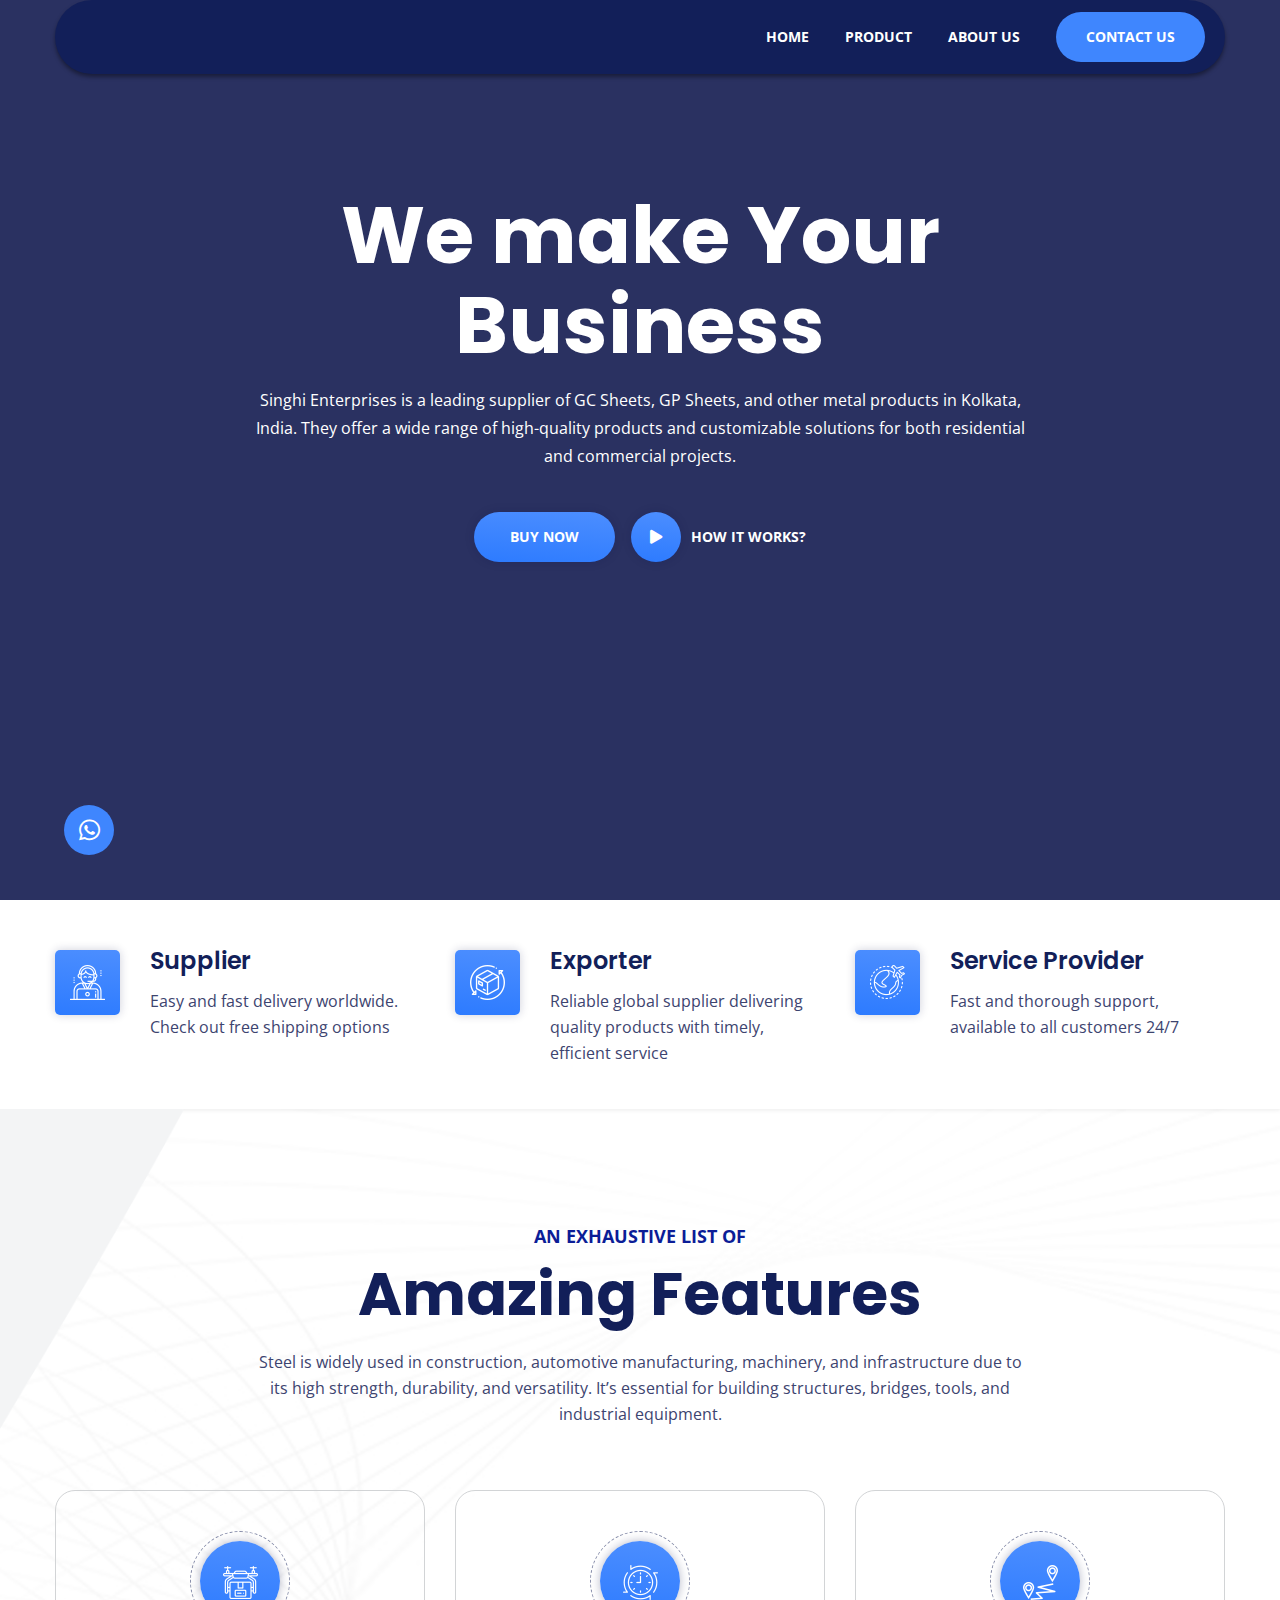
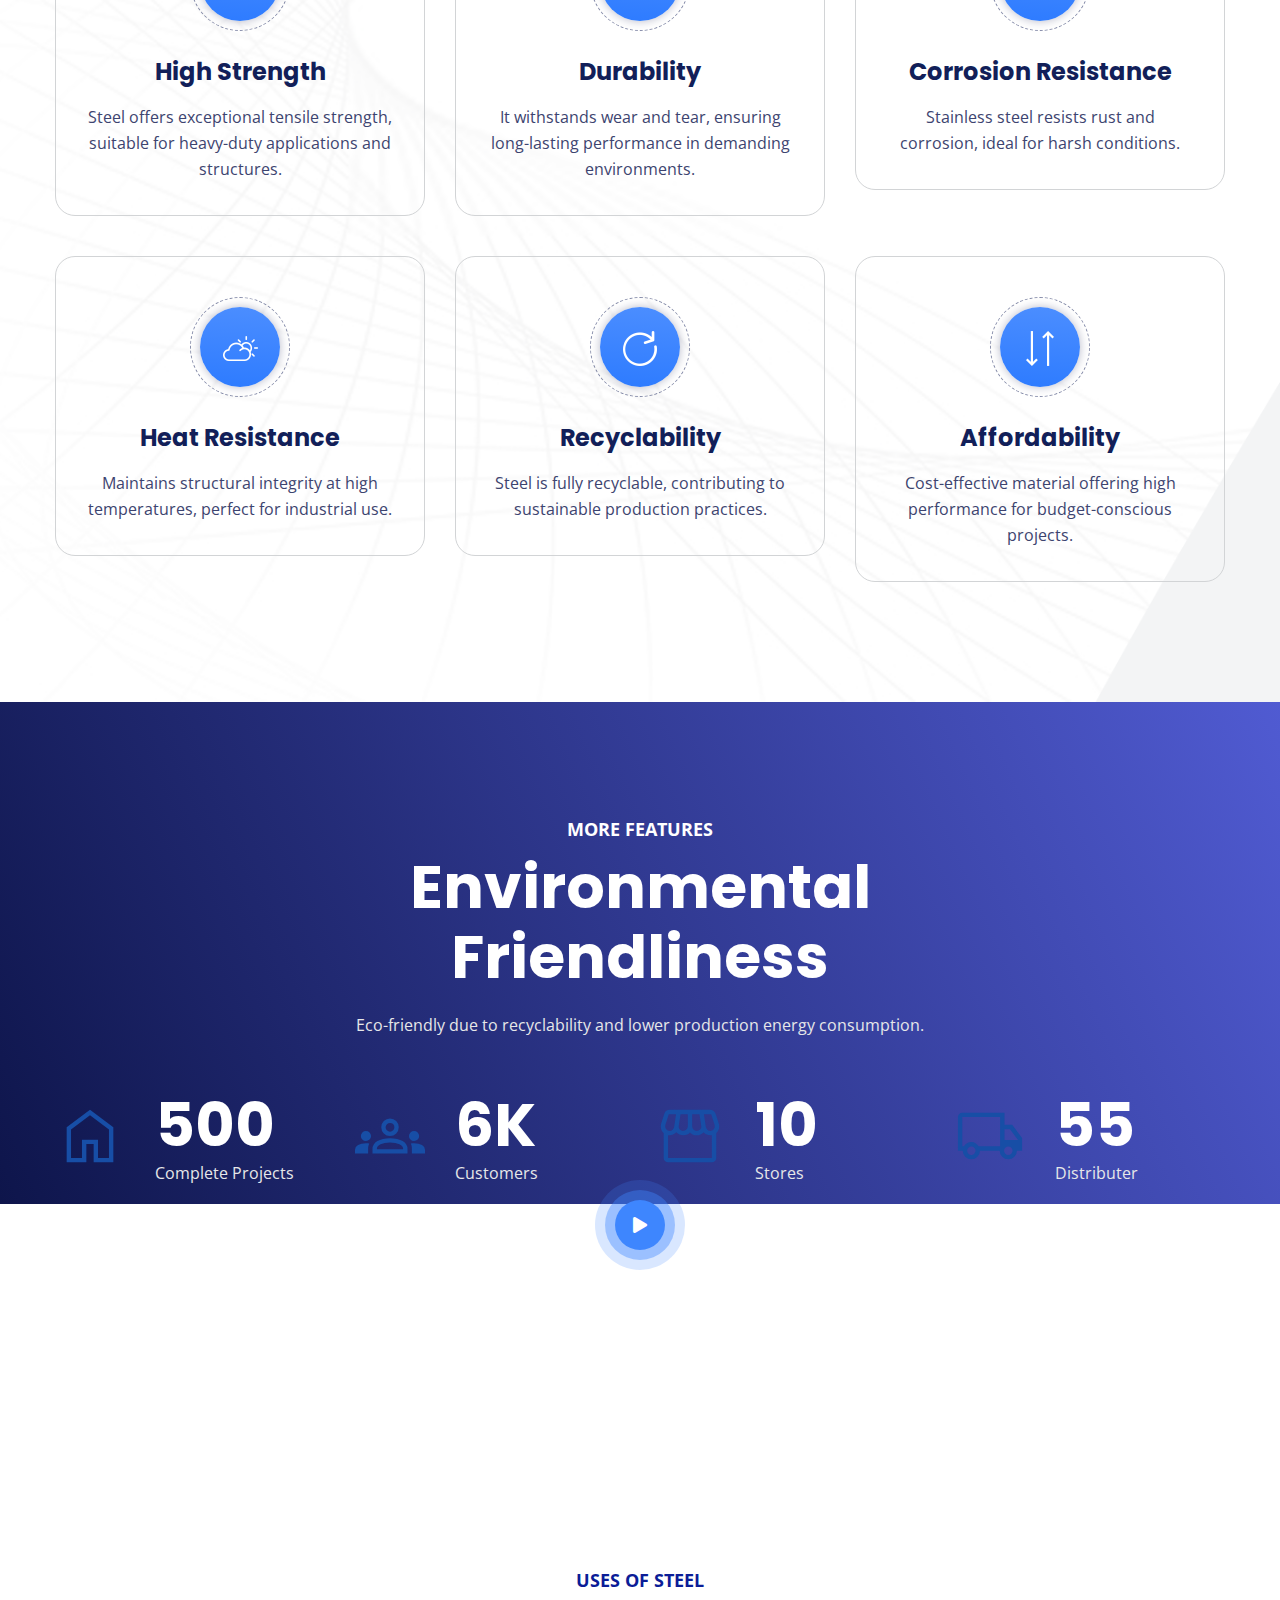
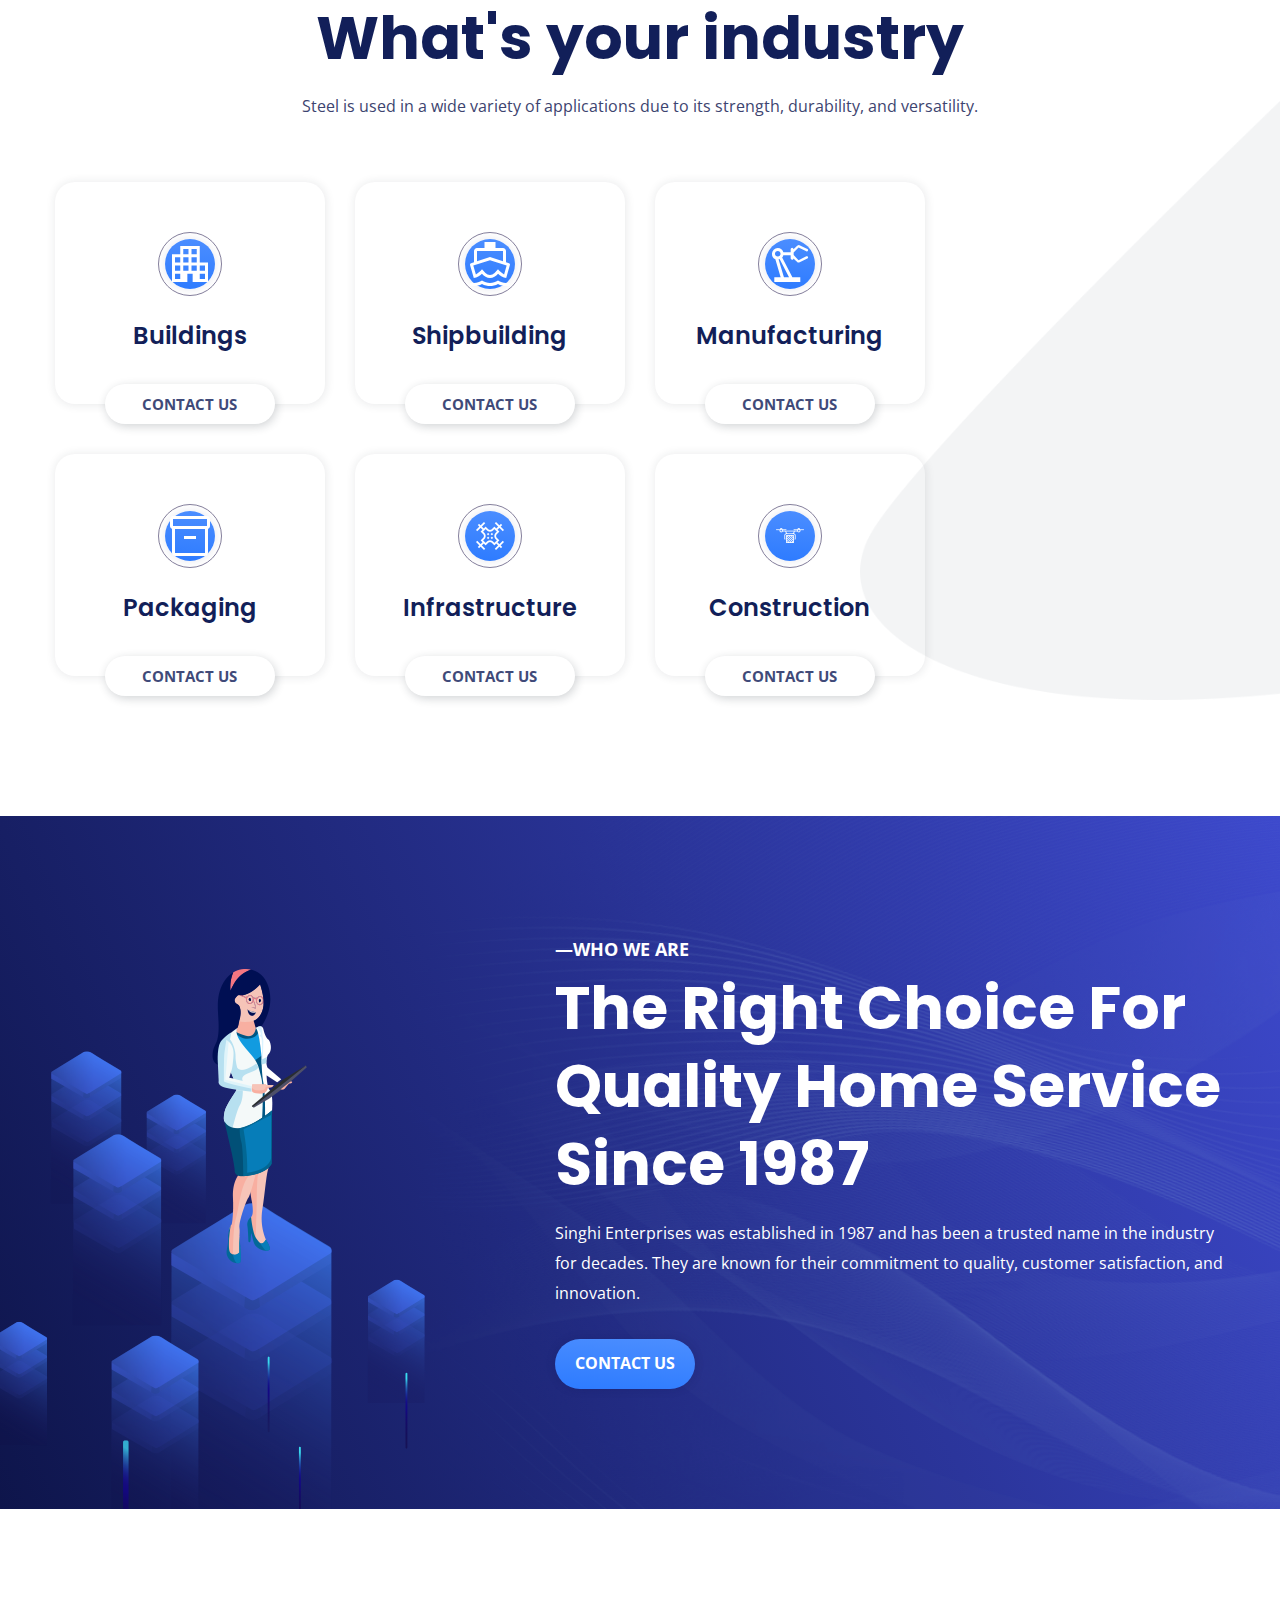
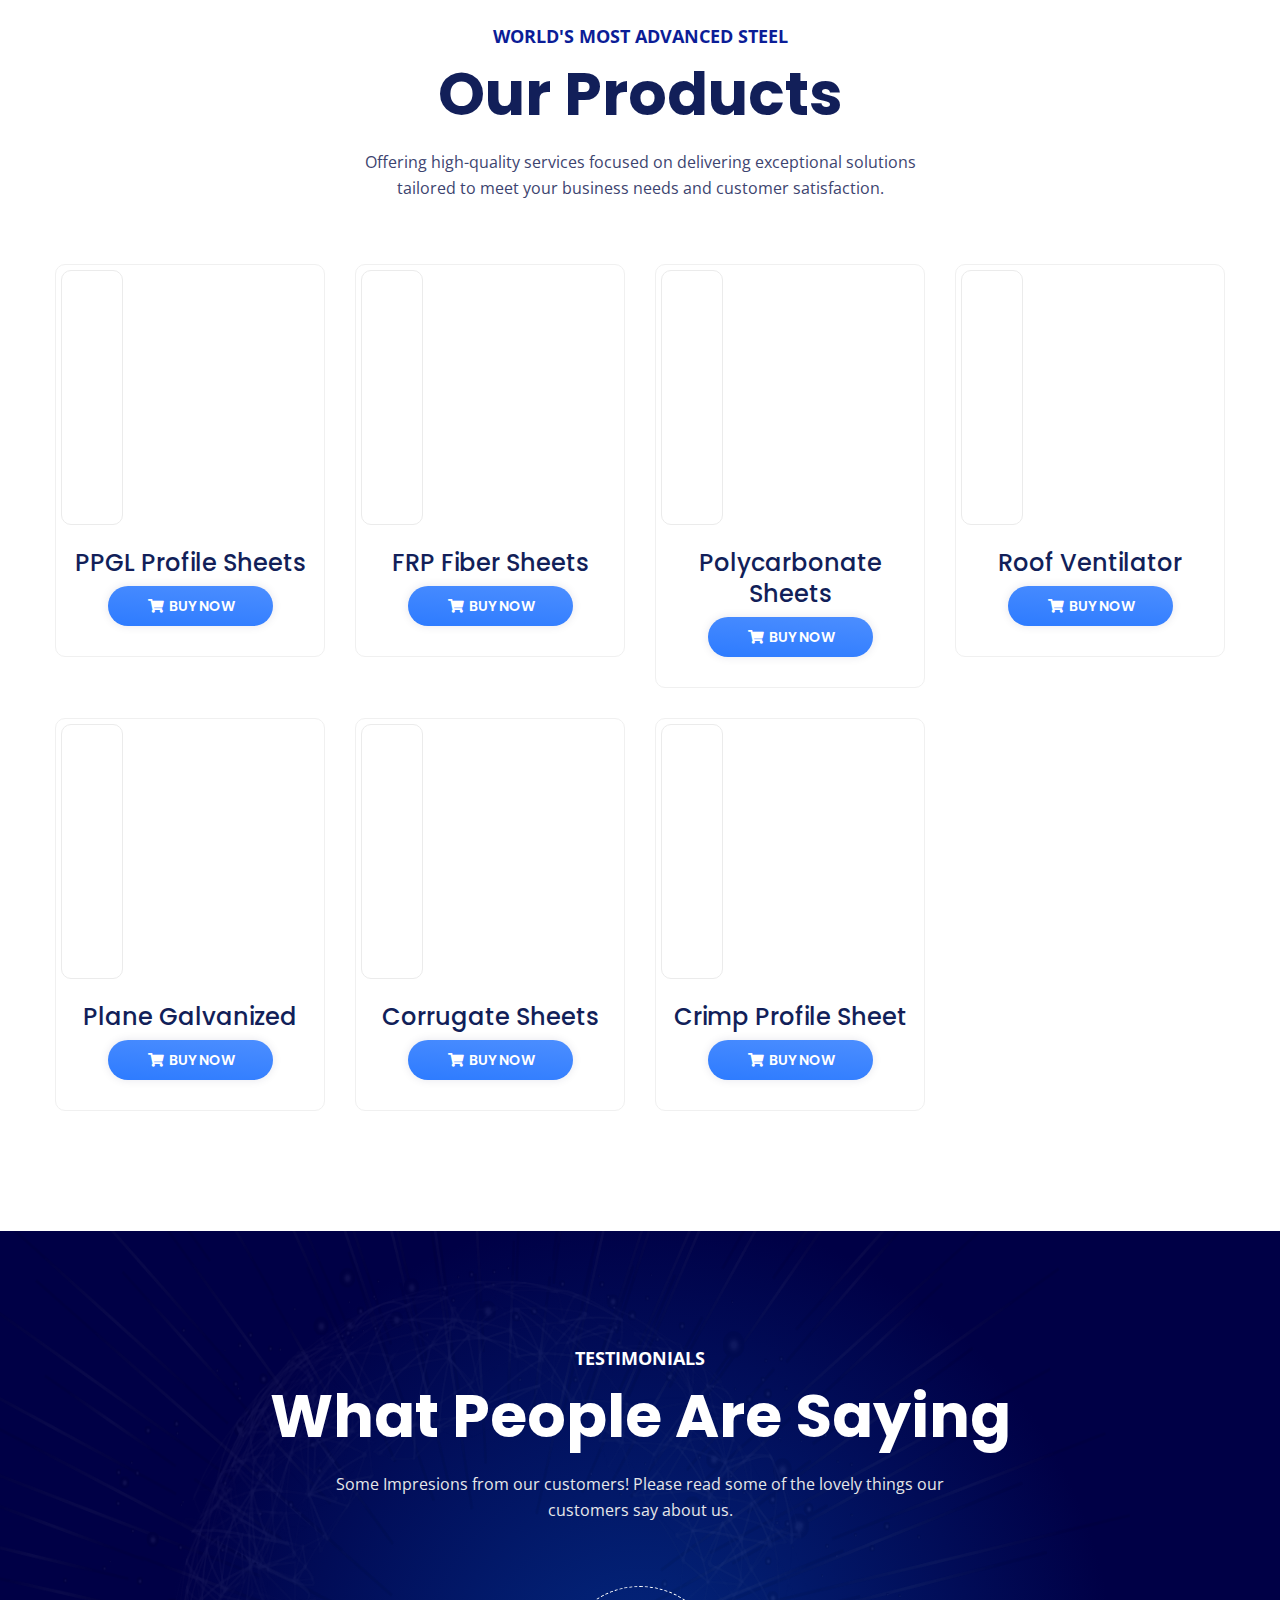
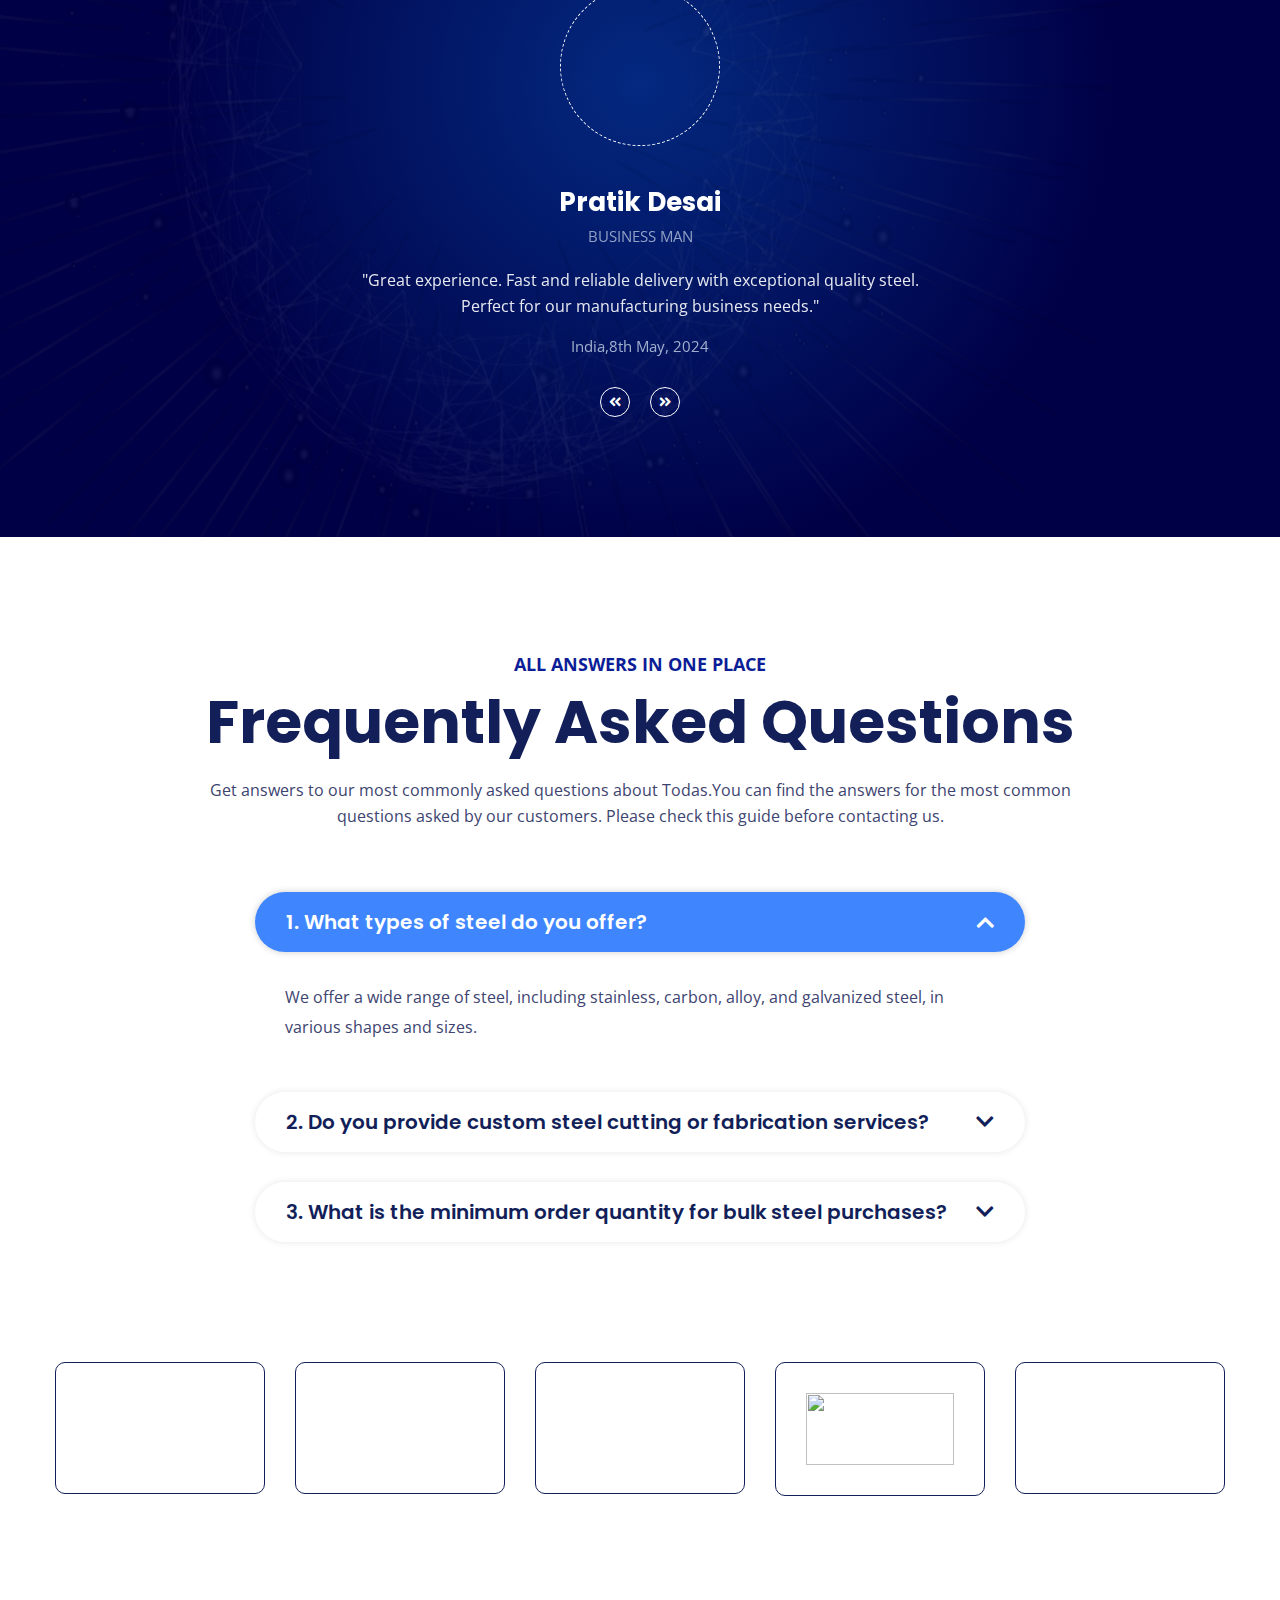
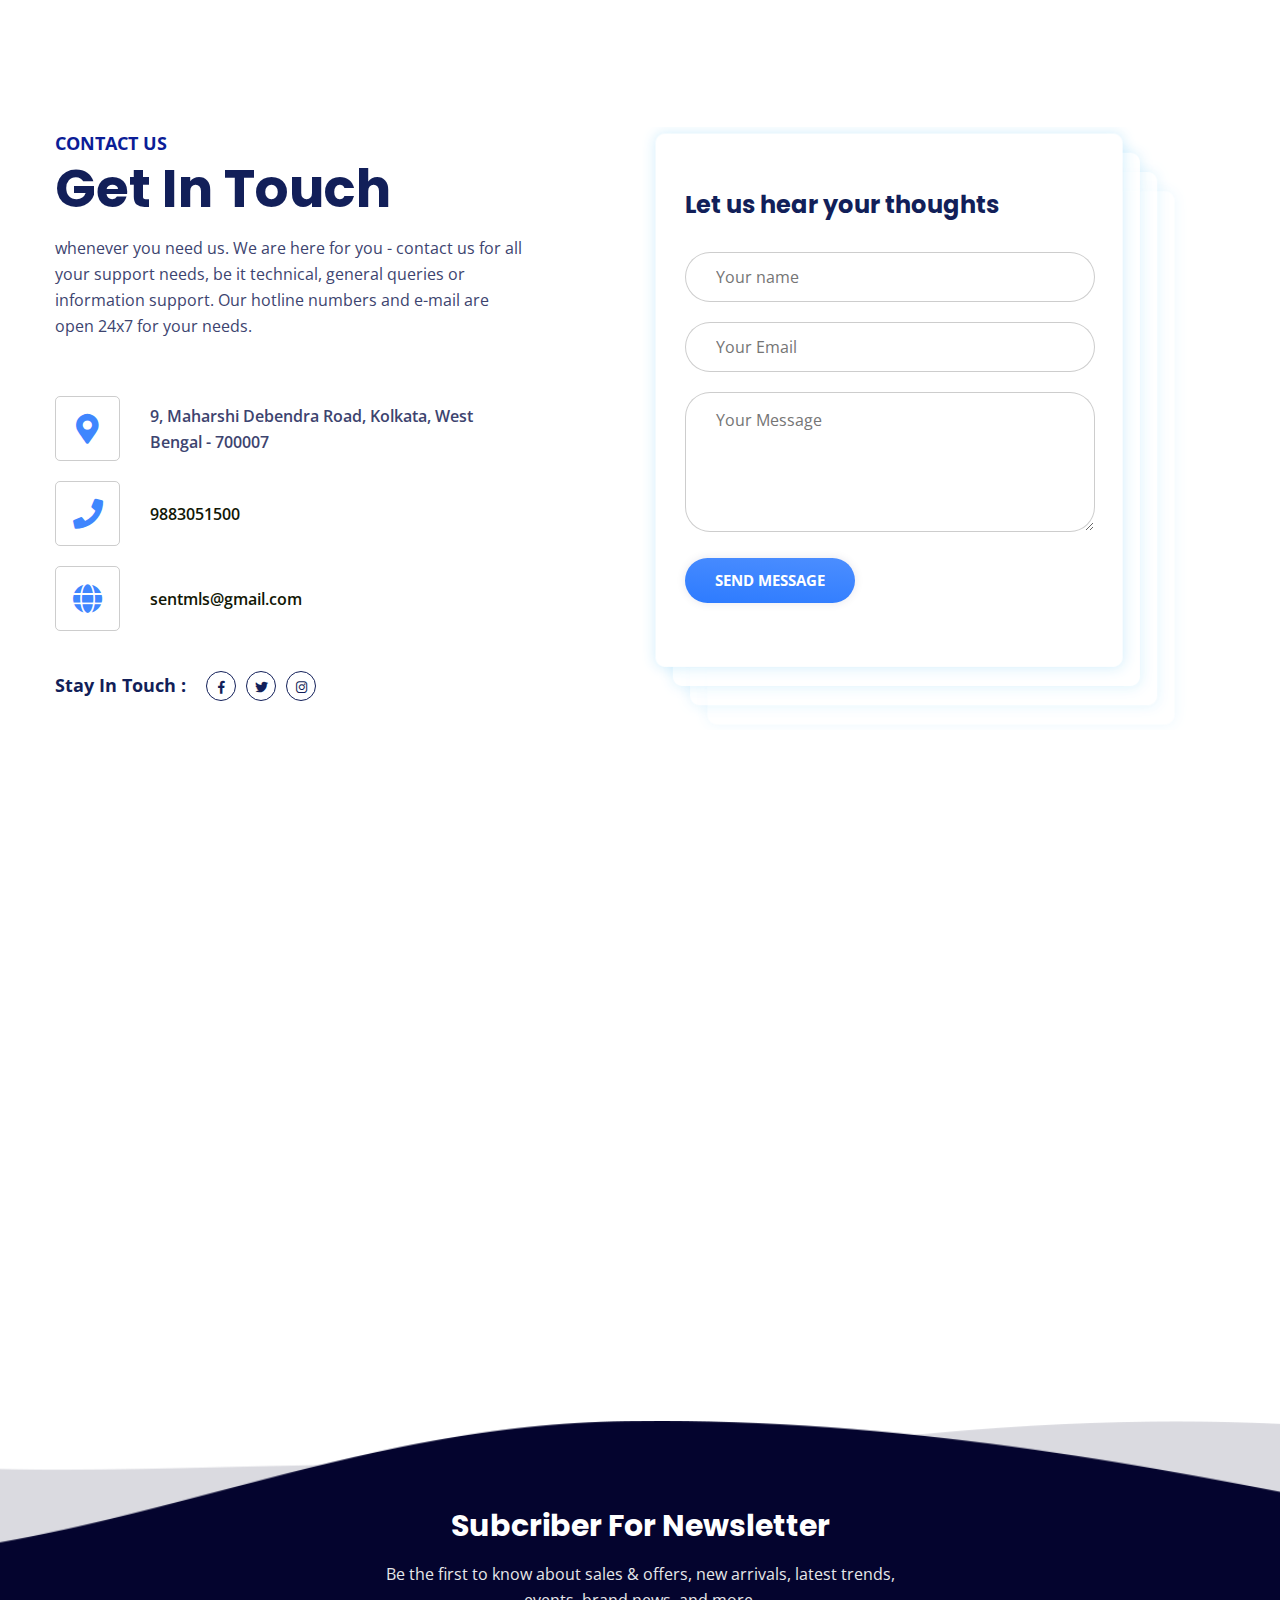
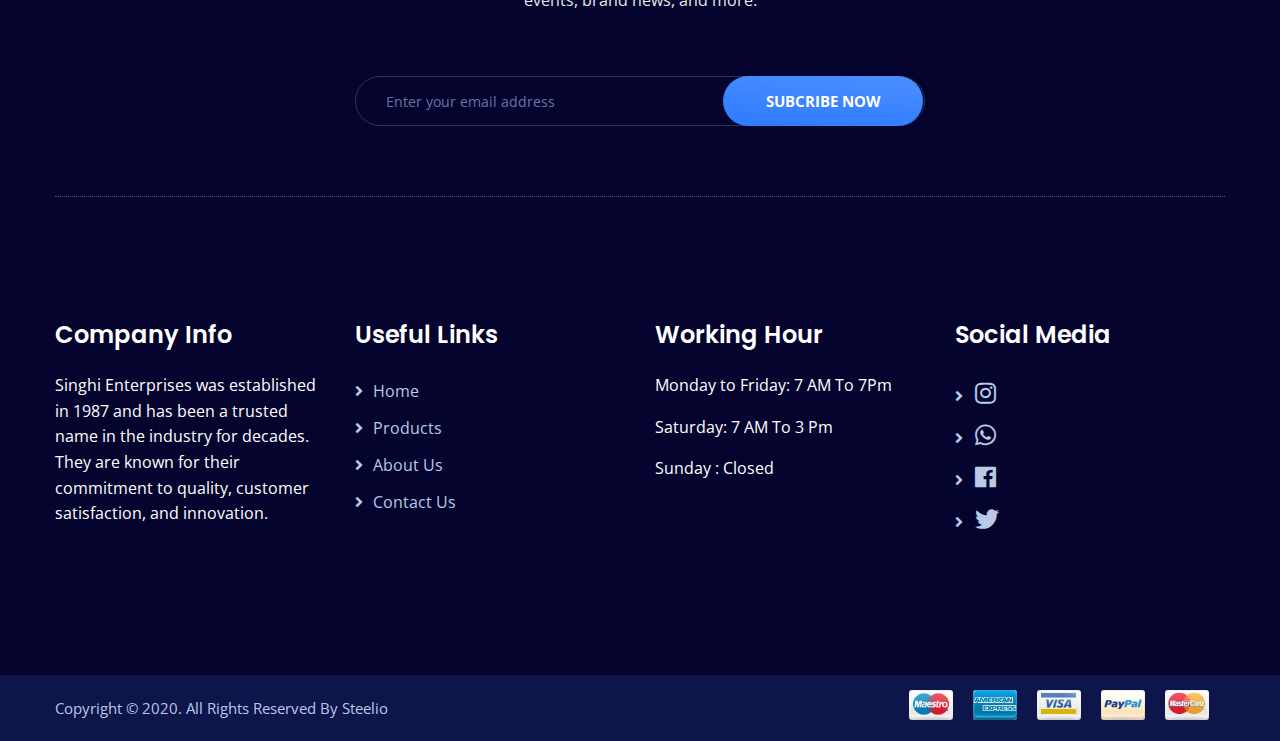
==== commit d156eda6: "done" ====
--- a/index.html
+++ b/index.html
@@ -827,7 +827,7 @@
                   </div>
                   <div class="part-text">
                     <a>
-                      <span class="product-name"> Fiber Sheets</span>
+                      <span class="product-name"> Crimp Profile Sheet</span>
                     </a>
                     <a
                       href="https://api.whatsapp.com/send?phone=9883051500"
